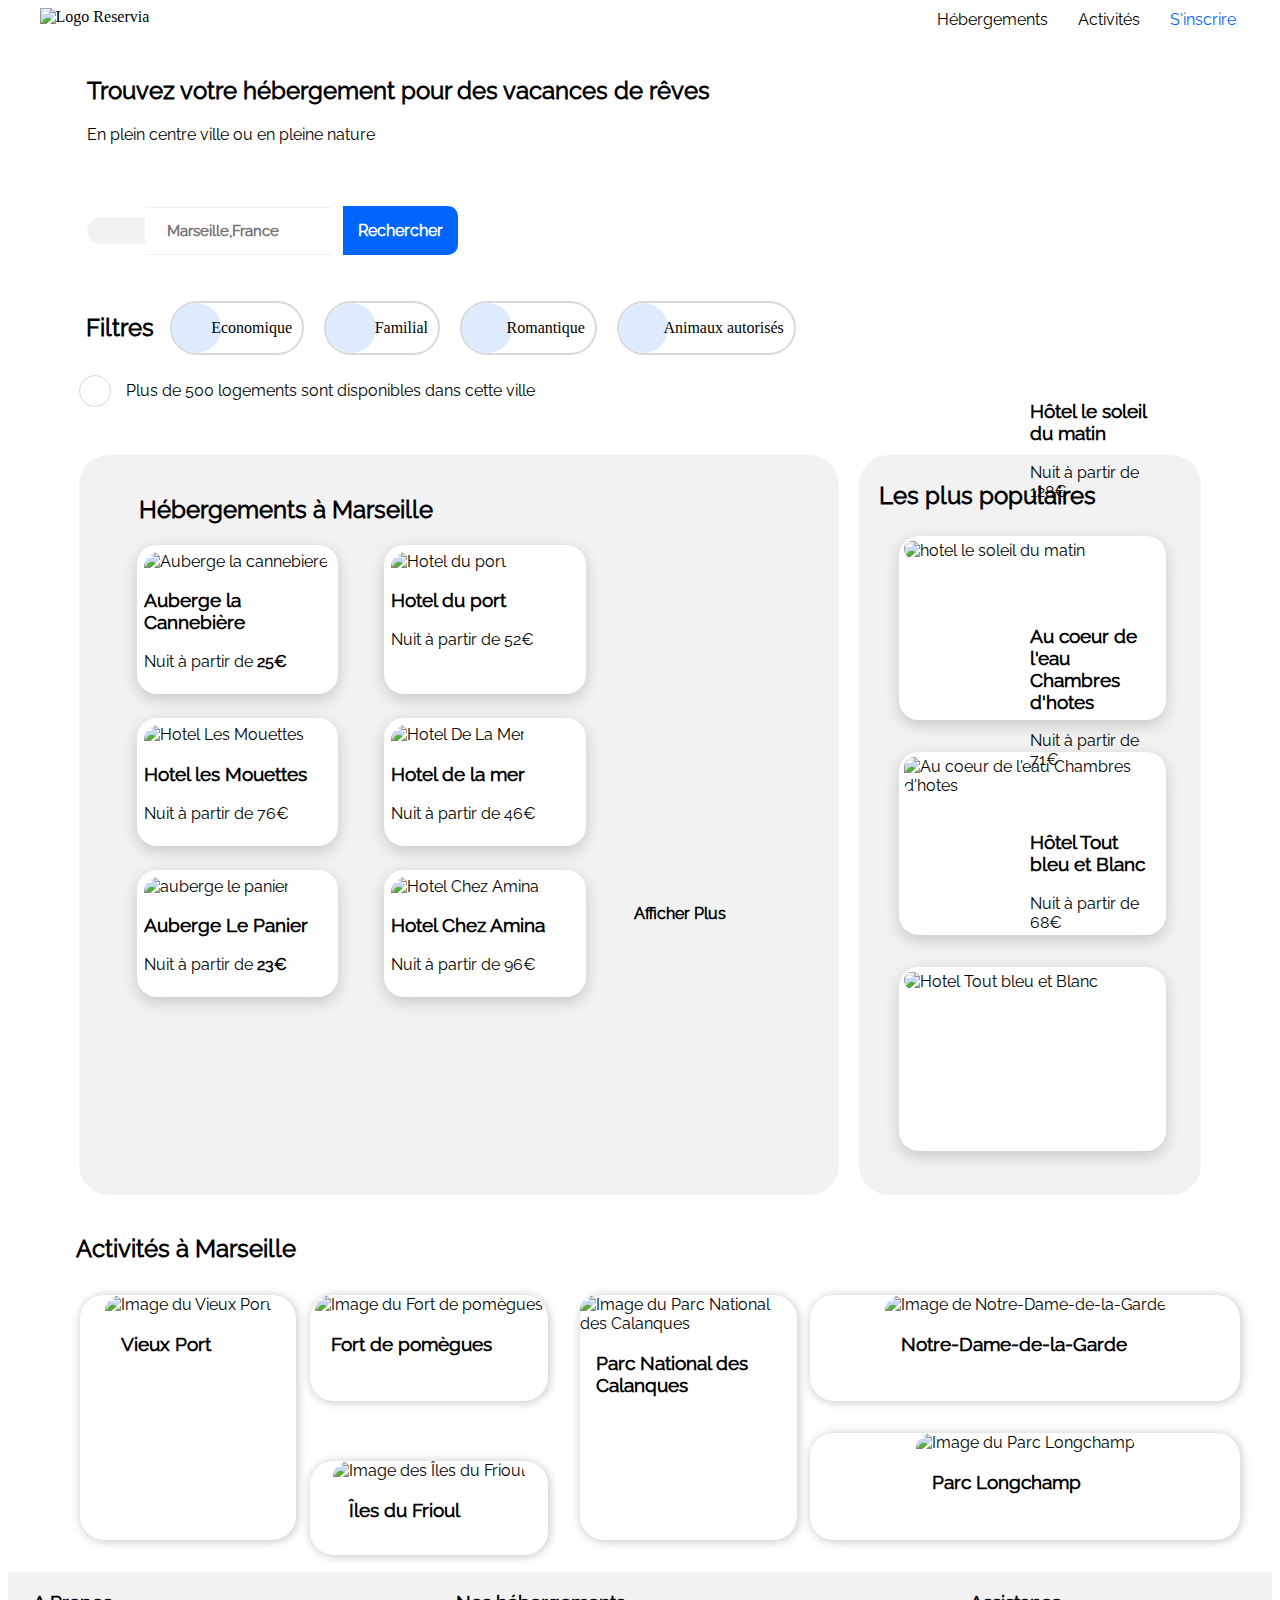
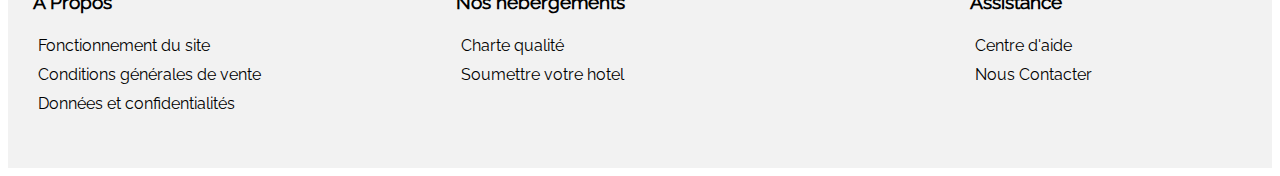
==== index.html @ 99050135 "Fix ancre + finition" ====
<!DOCTYPE html>
<html lang="fr">
    <head>
    <meta charset="UTF-8">
    <meta http-equiv="X-UA-Compatible" content="IE=edge">
    <meta name="viewport" content="width=device-width, initial-scale=1, shrink-to-fit=no">
    <meta name="author" content="">
    <!--Tittle Description Debut-->
    <title>Reservia - Trouvez votre hébergement pour des vacances de rêves En plein centre ville ou en pleine nature</title>
    <meta name="description" content="Reservia, Ou que vous soyez trouvé votre paradis de vacances facilement." />
    <!--Tittle Description Fin-->
    
    <!--CSS-FontAwesome-->
    <script src="https://kit.fontawesome.com/c8cd1a3a36.js" crossorigin="anonymous"></script>
    <link rel="stylesheet" href="Style/style.css">
    <link rel="stylesheet" href="Style/smartphone.css">
    <link rel="stylesheet" href="Style/tablette.css">

    <!--CSS-FontAwesome-->
    <link rel="icon" href="Images/logo/Reservia@3x.png" />
    </head>
    <body>
        <div id="bloc_de_page">
        <!--Header Haut de page-->
            <header>
                <div class="contenairhead">
                    <div id="logo">
                        <img src="Images/logo/Reservia.svg" alt="Logo Reservia"></div>
                    </div>
                    <nav class="headnav">
                        <ul>
                            <li class="heberg">
                                <a href="#Hebergementblock">Hébergements</a>
                            </li>
                            
                            <li class="acti">
                                <a  href="#activite">Activités</a>
                            </li>
                        
                            <li class="inscrire">
                                <a href="#">S'inscrire</a>
                            </li>
                        </ul>    
                    </nav>
        <!--Header Haut de page-->
        
        <!--Header Formulaire de recherche-->
        <div class="soustext">
            <h2>Trouvez votre hébergement pour des vacances de rêves</h2>
            <p>En plein centre ville ou en pleine nature</p>
        </div>
        <div class="logosearch">
            <div class="iconemap">
                <i class="fas fa-map-marker-alt" aria-hidden="true"></i>
            </div>
        <form method="post" action="Recherche.php">
            <p>
                <input class="input" type="text" name="localisation" id="city" placeholder="Marseille,France">
                
            </p>
        </form>
        <div class="bouttonrecherche">
            <a class="recherchebouton" href="#">Rechercher</a>
            <i class="fas fa-search"></i>
        </div>
        </div>
        <!--Header Formulaire de recherche-->
        <!--Header Filtre-->
        <div class="filtres">
            <h2 class="titrefiltres">Filtres</h2>
                <div class="Filtre1">
                    <div class="IconFiltre"></div>
                    <i class="fas fa-money-bill-wave-alt"></i>
                    <div class="texteeconomy">Economique</div>
                </div>

                <div class="Filtre2">
                    <div class="IconFiltre2"></div>
                    <i class="fas fa-child icon"></i>
                    <div class="texteFamilial">Familial</div>
                </div>

                <div class="Filtre3">
                    <div class="IconFiltre3"></div>
                    <i class="fas fa-heart"></i>
                    <div class="texteRomantique">Romantique</div>
                </div>

                <div class="Filtre4">
                    <div class="IconFiltre4"></div>
                    <i class="fas fa-dog"></i>
                    <div class="texteanimaux">Animaux autorisés</div>
                </div>
        </div>
        <div class="logement">
            <div class="logements">
                <i class="fas fa-info" aria-hidden="true"></i>
            </div>
            <p class="textlogement500">Plus de 500 logements sont disponibles dans cette ville</p>
        </div>
        <!--Header Filtre-->
        </header>
        <main class="hebergementetimage">
            <section id="Hebergementblock">
                <h2 class="titresdesection">Hébergements à Marseille</h2>
                <article class = "hebergementmarseille">
                     <!--Auberge la Cannebière-->
                    <div class = "hotel">
                        <a href="#">
                            <img src="images/hebergements/small/marcus.jpg" alt="Auberge la cannebiere" class="imagehotel">
                        <h3>Auberge la Cannebière</h3>
                        <p>Nuit à partir de <strong>25€</strong>
                        </p>
                        <div class="ranking">
                            <i class="fas fa-star blue" aria-hidden="true"></i>
                            <i class="fas fa-star blue" aria-hidden="true"></i>
                            <i class="fas fa-star blue" aria-hidden="true"></i>
                            <i class="fas fa-star blue" aria-hidden="true"></i>
                            <i class="fas fa-star grey" aria-hidden="true"></i>
                        </div>
                        </a>
                    </div>
                    <!--Auberge la Cannebière Fin-->
                    <!--Hotel du Port-->
                    <div class = "hotel">
                        <a href="#">
                            <img src="images/hebergements/small/hotelduport.jpg" alt="Hotel du port" class="imagehotel">
                        <h3>Hotel du port</h3>
                        <p>Nuit à partir de 52€
                        </p>
                        <div class="ranking">
                            <i class="fas fa-star blue" aria-hidden="true"></i>
                            <i class="fas fa-star blue" aria-hidden="true"></i>
                            <i class="fas fa-star blue" aria-hidden="true"></i>
                            <i class="fas fa-star blue" aria-hidden="true"></i>
                            <i class="fas fa-star blue" aria-hidden="true"></i>
                        </div>
                        </a>
                    </div>
                    <!--Hotel du Port Fin-->
                    <!--Hotel Les Mouettes-->
                    <div class = "hotel">
                        <a href="#">
                            <img src="images/hebergements/small/hotellesmouettes.jpg" alt="Hotel Les Mouettes" class="imagehotel">
                        <h3>Hotel les Mouettes</h3>
                        <p>Nuit à partir de 76€
                        </p>
                        <div class="ranking">
                            <i class="fas fa-star blue" aria-hidden="true"></i>
                            <i class="fas fa-star blue" aria-hidden="true"></i>
                            <i class="fas fa-star blue" aria-hidden="true"></i>
                            <i class="fas fa-star blue" aria-hidden="true"></i>
                            <i class="fas fa-star grey" aria-hidden="true"></i>
                        </div>
                        </a>
                    </div>
                    <!--Hotel Les Mouettes Fin-->
                    <!--Hotel de la mer-->
                    <div class = "hotel">
                        <a href="#">
                                <img src="images/hebergements/small/hoteldelamer.jpg" alt="Hotel De La Mer" class="imagehotel">
                            <h3>Hotel de la mer</h3>
                            <p>Nuit à partir de 46€
                            </p>
                            <div class="ranking">
                                <i class="fas fa-star blue" aria-hidden="true"></i>
                                <i class="fas fa-star blue" aria-hidden="true"></i>
                                <i class="fas fa-star blue" aria-hidden="true"></i>
                                <i class="fas fa-star grey" aria-hidden="true"></i>
                                <i class="fas fa-star grey" aria-hidden="true"></i>
                            </div>
                        </a>
                    </div>
                    <!--Hotel de la mer Fin-->
                    <!--Auberge Le Panier-->
                    <div class = "hotel">
                        <a href="#">
                            <img src="images/hebergements/small/aubergelepanier.jpg" alt="auberge le panier" class="imagehotel">
                        <h3>Auberge Le Panier</h3>
                        <p>Nuit à partir de <strong>23€</strong>
                        </p>
                        <div class="ranking">
                            <i class="fas fa-star blue" aria-hidden="true"></i>
                            <i class="fas fa-star blue" aria-hidden="true"></i>
                            <i class="fas fa-star blue" aria-hidden="true"></i>
                            <i class="fas fa-star blue" aria-hidden="true"></i>
                            <i class="fas fa-star grey" aria-hidden="true"></i>
                        </div>
                        </a>
                    </div>
                    <!--Auberge Le Panier Fin-->
                    <!--Hotel Chez Amina-->
                    <div class = "hotel">
                        <a href="#">
                            <img src="images/hebergements/small/hotelchezamina.jpg" alt="Hotel Chez Amina" class="imagehotel">
                        <h3>Hotel Chez Amina</h3>
                        <p>Nuit à partir de 96€
                        </p>
                        <div class="ranking">
                            <i class="fas fa-star blue" aria-hidden="true"></i>
                            <i class="fas fa-star blue" aria-hidden="true"></i>
                            <i class="fas fa-star blue" aria-hidden="true"></i>
                            <i class="fas fa-star blue" aria-hidden="true"></i>
                            <i class="fas fa-star blue" aria-hidden="true"></i>
                        </div>
                        </a>
                    </div>
                    <!--Hotel Chez Amina Fin-->
                    <!--Afficher Plus-->
                    <a href="#" class="afficherplus">Afficher Plus</a>
                    <!--Afficher Plus Fin-->
                </article>
            </section>
            <!--Section les plus populaire-->
            <section id="Populaire">
                <h2 class="titresdesections">Les plus populaires
                <i class="fas fa-chart-line" aria-hidden="true"></i>
            </h2>
            <!--Hotel le soleil du matin-->
            <article class="hebergementetimages">
            <div class="hotelpopup">
                <a href="#">
                    <img src="images/hebergements/small/emile.jpg" alt="hotel le soleil du matin" class="popupimage">
                    <h3 class="overflow-visible">Hôtel le soleil du matin</h3>
                    <p class="overflow-visible">Nuit à partir de 128€</p>
                    <div class="etoilespop">
                        <i class="fas fa-star blue" aria-hidden="true"></i>
                        <i class="fas fa-star blue" aria-hidden="true"></i>
                        <i class="fas fa-star blue" aria-hidden="true"></i>
                        <i class="fas fa-star blue" aria-hidden="true"></i>
                        <i class="fas fa-star blue" aria-hidden="true"></i>
                    </div>     
                </a>
            </div>
            <!--Hotel le soleil du matin Fin-->
            <!--Au coeur de l'eau Chambres d'hotes-->
            <div class="hotelpopup2">
                <a href="#">
                    <img src="images/hebergements/small/Aucoeurdeleau.jpg" alt="Au coeur de l'eau Chambres d'hotes" class="popupimage">
                    <h3>Au coeur de l'eau Chambres d'hotes</h3>
                    <p>Nuit à partir de 71€</p>
                    <div class="etoilespop2">
                        <i class="fas fa-star blue" aria-hidden="true"></i>
                        <i class="fas fa-star blue" aria-hidden="true"></i>
                        <i class="fas fa-star blue" aria-hidden="true"></i>
                        <i class="fas fa-star blue" aria-hidden="true"></i>
                        <i class="fas fa-star grey" aria-hidden="true"></i>
                    </div>     
                </a>
            </div>
            <!--Au coeur de l'eau Chambres d'hotes Fin-->
            <!--Hotel Tout bleu et Blanc-->
            <div class="hotelpopup">
                <a href="#">
                    <img src="images/hebergements/small/hoteltoutbleuetblanc.jpg" alt="Hotel Tout bleu et Blanc" class="popupimage">
                    <h3>Hôtel Tout bleu et Blanc</h3>
                    <p>Nuit à partir de 68€</p>
                    <div class="etoilespop">
                        <i class="fas fa-star blue" aria-hidden="true"></i>
                        <i class="fas fa-star blue" aria-hidden="true"></i>
                        <i class="fas fa-star blue" aria-hidden="true"></i>
                        <i class="fas fa-star blue" aria-hidden="true"></i>
                        <i class="fas fa-star grey" aria-hidden="true"></i>
                    </div>     
                </a>
            </div>
            <!--Hotel Tout bleu et Blanc Fin-->
            </article>
            </section>
            <!--Section les plus populaire Fin-->
        </main>
        <section class="Sectionactivite" id="activite">
            <div class="ActiviteBlock">
                <h2 class="ActiviteTitre">Activités à Marseille</h2>
            </div>
            <div class="Activite_blockactivs">
                <div class="Activite_blockactiv activiteblock1">
                    <a class="activite#"  href="#">
                        <img class="activiteimage activiteimagegrande" src="Images/activites/medium/reno.jpg" alt="Image du Vieux Port">
                        <h3 class="activitetitreblockactiv">Vieux Port</h3>
                    </a>
                </div>
                <div class="Activite_blockactiv activiteblock2">
                    <a class="activite#"  href="#">
                        <img class="activiteimage activiteimagepetite" src="Images/activites/medium/Fortpomegue.jpg" alt="Image du Fort de pomègues">
                        <h3 class="activitetitreblockactiv">Fort de pomègues</h3>
                    </a>
                </div>
                <div class="Activite_blockactiv activiteblock3">
                    <a class="activite#"  href="#">
                        <img class="activiteimage activiteimagepetite2" src="Images/activites/medium/ilesfrioul.jpg" alt="Image des Îles du Frioul">
                        <h3 class="activitetitreblockactiv">Îles du Frioul</h3>
                    </a>
                </div>
                <div class="Activite_blockactiv activiteblock4">
                    <a class="activite#"  href="#">
                        <img class="activiteimage activiteimagegrande" src="Images/activites/medium/parcnationalcalanques.jpg" alt="Image du Parc National des Calanques">
                        <h3 class="activitetitreblockactiv">Parc National des Calanques</h3>
                    </a>
                </div>
                <div class="Activite_blockactiv activiteblock5">
                    <a class="activite#"  href="#">
                        <img class="activiteimage activiteimagepetite45" src="Images/activites/medium/notredamedelagarde.jpg" alt="Image de Notre-Dame-de-la-Garde">
                        <h3 class="activitetitreblockactiv">Notre-Dame-de-la-Garde</h3>
                    </a>
                </div>
                <div class="Activite_blockactiv activiteblock6">
                    <a class="activite#"  href="#">
                        <img class="activiteimage activiteimagepetite45" src="Images/activites/medium/parclongchamp.jpg" alt="Image du Parc Longchamp">
                        <h3 class="activitetitreblockactiv">Parc Longchamp</h3>
                    </a>
                </div>
            </div>

        </section>
        
        <!--Section Activite Fin-->

    
    </div>
        <!--Footer Bas de page -->
        <footer>
            <div class="Footer">
                <div class="interieurFooter">
                    <h3 class="TitreFooter">A Propos</h3>
                    <a href="#" class="LinesFooter">Fonctionnement du site</a>
                    <a href="#" class="LinesFooter">Conditions générales de vente</a>
                    <a href="#" class="LinesFooter">Données et confidentialités</a>
                </div>
                <div class="interieurFooter2">
                    <h3 class="TitreFooter">Nos hébergements</h3>
                    <a href="#" class="LinesFooter">Charte qualité</a>
                    <a href="#" class="LinesFooter">Soumettre votre hotel</a>
                </div>
                <div class="interieurFooter3">
                    <h3 class="TitreFooter">Assistance</h3>
                    <a href="#" class="LinesFooter">Centre d'aide</a>
                    <a href="#" class="LinesFooter">Nous Contacter</a>
                </div>
            </div>
        </footer>
    </body>

</html>
---- Style/style.css ----
@font-face { 
  font-family: 'Raleway';
  src: url("Font/Raleway-Regular.ttf");
}
h1,
h2,
h3,
h4,
h5,
h6,
 a{
    font-family: "Raleway", serif;
    text-decoration:none;
    color:#000000
  }
p {
    font-family: "Raleway", serif ;
  }

/*
╔═╗╔═╗╦═╗╔╦╗╦╔═╗  ╦ ╦╔═╗╔═╗╔╦╗╔═╗╦═╗
╠═╝╠═╣╠╦╝ ║ ║║╣   ╠═╣║╣ ╠═╣ ║║║╣ ╠╦╝
╩  ╩ ╩╩╚═ ╩ ╩╚═╝  ╩ ╩╚═╝╩ ╩═╩╝╚═╝╩╚═                                     
*/
/*Réglage du header*/
#bloc_de_page {
  margin: auto;
  width: 95%;
}
header ul li a:hover{
  border-top: 3px solid #0065fc;
  padding-top: 38px; /*hauteur barre bleu quand souris passer sur barre nav*/
  color: #0065fc;
}
a:hover{
  text-decoration:none;
}
a:visited{
  text-decoration: none;
}
.inscrire a:hover{

  border-top: 3px solid #0065fc;
  padding-top: 38px; /*hauteur barre bleu quand souris passer sur s'inscrire*/
  }
.inscrire a {
    color: #0065fc;
  }
header ul li
{
  margin-left: 30px;
}
.headnav
{
  display: flex;
  flex-wrap: wrap;
  margin-right: 0.3rem;
  margin-top: -1rem;
  color:lightcoral;
}
header ul {
  display: flex;
  list-style: none;
  padding: 0;
  margin: 0;
  margin-left: auto;
  color: #000000;
  
}
.contenairhead
{
  display: flex;
  flex-direction:row;
  justify-content: space-between;
  align-items: flex-start;
}
/*
╦ ╦╔═╗╔═╗╔╦╗╔═╗╦═╗  ╔═╗╔═╗╦═╗╔╦╗╦ ╦╦  ╔═╗╦╦═╗╔═╗  ╔╦╗╔═╗  ╦═╗╔═╗╔═╗╦ ╦╔═╗╦═╗╔═╗╦ ╦╔═╗
╠═╣║╣ ╠═╣ ║║║╣ ╠╦╝  ╠╣ ║ ║╠╦╝║║║║ ║║  ╠═╣║╠╦╝║╣    ║║║╣   ╠╦╝║╣ ║  ╠═╣║╣ ╠╦╝║  ╠═╣║╣ 
╩ ╩╚═╝╩ ╩═╩╝╚═╝╩╚═  ╚  ╚═╝╩╚═╩ ╩╚═╝╩═╝╩ ╩╩╩╚═╚═╝  ═╩╝╚═╝  ╩╚═╚═╝╚═╝╩ ╩╚═╝╩╚═╚═╝╩ ╩╚═╝
*/
.soustext
{
  margin: 47px;
  width: 95%;
  
}

.iconemap
{
  border-radius: 0.8rem 0 0 0.8rem;
  flex-direction: row;
  text-align:center;
  padding: 13px 13px;
  width: 32px;
  font-size: 19px;
  background-color: #f2f2f2;
}
.input {
  padding: 10px;
  font-weight: bold;
  font-family: "Raleway", "Sans serif";
  border-right: none;
  border-left: none;
  border-top: #f2f2f2 1px solid;
  border-bottom: #f2f2f2 1px solid;
  padding: 0 1.5em;
  width: 62%;
  height: 46px;
  font-size: 15px;
}

.logosearch
{
  display: flex;
  margin-left: 47px;
  align-items: center;
}
.fa-search
{
  display:none;
}
.f{
  border-radius: 60px;
  display: flex;
  align-items: center;
  justify-content: space-around;
  height: 50px;
  border: 2px solid #d9d9d9;
}
.bouttonrecherche {
  background-color: #0065fc;
  border: none;
  padding: 15px 15px;
  border-radius: 0px 10px 10px 0px;
  font-weight: bold;
  font-family: "Raleway", "Sans serif";
  font-size: 1em;
  cursor: pointer;
  margin: 0 -32px;
}
.recherchebouton {
  color: white;
  position: relative;
}
/*
╦ ╦╔═╗╔═╗╔╦╗╔═╗╦═╗  ╔═╗╦╦ ╔╦╗╦═╗╔═╗╔═╗
╠═╣║╣ ╠═╣ ║║║╣ ╠╦╝  ╠╣ ║║  ║ ╠╦╝║╣ ╚═╗
╩ ╩╚═╝╩ ╩═╩╝╚═╝╩╚═  ╚  ╩╩═╝╩ ╩╚═╚═╝╚═╝
*/

.filtres
{

  margin: 30px;
  display: flex;
  flex-direction: row;
  align-items: center;
  justify-content: flex-start;
  margin-bottom: 20px;
  width: 97%;
  flex-wrap: wrap;
}
.titrefiltres
{
  margin: 0 1rem 0 1rem;
  font-weight: bold;
}
/*
╔═╗╦╦ ╔╦╗╦═╗╔═╗╔═╗
╠╣ ║║  ║ ╠╦╝║╣ ╚═╗
╚  ╩╩═╝╩ ╩╚═╚═╝╚═╝
*/
.Filtre1
{
  border-radius: 60px;
  display: flex;
  align-items: center;
  margin-right: 20px;
  height: 50px;
  border: 2px solid #d9d9d9;
}
.Filtre1:hover{
  transform: scale(1.1);
}
.IconFiltre
{
  background-color: #DEEBFF;
  color: blue;
  border-radius: 60%;
  height: 3.15rem;
  width: 3.10rem;
  margin: auto;
  display: flex;
}
.fa-money-bill-wave-alt
{
  display:flex;
  margin-left: -35px;
  color:#0065FC;
}
.texteeconomy
{
  padding:10px;
  margin-left: 15px;
}
/*
╔═╗╦╦ ╔╦╗╦═╗╔═╗╔═╗
╠╣ ║║  ║ ╠╦╝║╣ ╚═╗
╚  ╩╩═╝╩ ╩╚═╚═╝╚═╝
*/
.Filtre2
{
  border-radius: 60px;
  display: flex;
  align-items: center;
  margin-right: 20px;
  height: 50px;
  border: 2px solid #d9d9d9;
  
}
.Filtre2:hover{
  transform: scale(1.1);
}
.IconFiltre2
{
  background-color: #DEEBFF;
  color: blue;
  border-radius: 60%;
  height: 3.15rem;
  width: 3.10rem;
  margin: auto;
  display: flex;
}
.fa-child
{
  display:flex;
  margin-left: -31px;
  color:#0065FC;
}
.texteFamilial
{
  padding:10px;
  margin-left: 20px;
}
/*
╔═╗╦╦ ╔╦╗╦═╗╔═╗╔═╗
╠╣ ║║  ║ ╠╦╝║╣ ╚═╗
╚  ╩╩═╝╩ ╩╚═╚═╝╚═╝
*/
.Filtre3
{
  border-radius: 60px;
  display: flex;
  align-items: center;
  margin-right: 20px;
  height: 50px;
  border: 2px solid #d9d9d9;
}

.Filtre3:hover{
  transform: scale(1.1);
}
.IconFiltre3
{
  background-color: #DEEBFF;
  color: blue;
  border-radius: 60%;
  height: 3.15rem;
  width: 3.10rem;
  margin: auto;
  display: flex;
}
.fa-heart
{
  display:flex;
  margin-left: -35px;
  color:#0065FC;
}
.texteRomantique
{
  padding:10px;
  margin-left: 20px;
}
/*
╔═╗╦╦ ╔╦╗╦═╗╔═╗╔═╗
╠╣ ║║  ║ ╠╦╝║╣ ╚═╗
╚  ╩╩═╝╩ ╩╚═╚═╝╚═╝
*/
.Filtre4
{
  border-radius: 29px;
  display: flex;
  align-items: center;
  margin-right: 19px;
  height: 50px;
  border: 2px solid #d9d9d9;
}
.Filtre4:hover{
  transform: scale(1.1);
}
.IconFiltre4
{
  background-color: #DEEBFF;
  color: blue;
  border-radius: 60%;
  height: 3.15rem;
  width: 3.10rem;
  margin: auto;
  display: flex;
}
.fa-dog
{
  display:flex;
  margin-left: -35px;
  color:#0065FC;
}
.texteanimaux
{
  padding:10px;
  margin-left: 20px;
}
.logement
{
  display:flex;
  margin-left:39px;
}
.logements
{
  align-items: center;
  justify-content: center;
  display: flex;
  border: solid 1px #d9d9d9;
  height: 30px;
  width: 30px;
  border-radius:100px;
}
.fa-info
{
  color:#0065FC;
}
.textlogement500
{
  margin-left: 15px;
  margin-top: 6px;
}
/*
╦ ╦╔═╗╔╗ ╔═╗╦═╗╔═╗╔═╗╔╦╗╔═╗╔╗╔╔╦╗  ╔═╗  ╔╦╗╔═╗╦═╗╔═╗╔═╗╦╦  ╦  ╔═╗
╠═╣║╣ ╠╩╗║╣ ╠╦╝║ ╦║╣ ║║║║╣ ║║║ ║   ╠═╣  ║║║╠═╣╠╦╝╚═╗║╣ ║║  ║  ║╣ 
╩ ╩╚═╝╚═╝╚═╝╩╚═╚═╝╚═╝╩ ╩╚═╝╝╚╝ ╩   ╩ ╩  ╩ ╩╩ ╩╩╚═╚═╝╚═╝╩╩═╝╩═╝╚═╝
*/
.hebergementetimage
{
  display: flex;
  margin: 39px;
}
#Hebergementblock
{
  background-color: #f2f2f2;
  border-radius: 30px;
  width: 67%;
  padding: 20px;
  margin: 0 20px 0 0;
}
.titresdesection
{
  padding-left:40px;
}
.hebergementmarseille {
  display: flex;
  flex-wrap: wrap;
  padding-left: 15px;
}

.hotel {
  width: calc(30% - 10px);
  background: white;
  border-radius: 20px;
  padding: 7px;
  box-sizing: border-box;
  margin: 1px 23px 23px 15px;
      margin-left: 15px;
  box-shadow: 0 5px 16px #0000002e;
  margin-left: 23px;
}
.hotel:hover
{
  transform: scale(1.1);
}
.hotel img {
  background-color: white;
  border-radius: 15px 15px 0px 0px;
  width: 100%;
  height: 110px;
  object-fit: cover;
}
.hotel p 
{
  color: black;
}

.hotel h3
{
  color: black;
}
.blue
{
  color:#0065fc;
}
.grey
{
  color: #D9D9D9;
}
.main
{
display:flex;
}
.afficherplus {
  color: black;
  padding-left: 25px;
  padding-top: 35px;
  font-weight: bold;
}
/*
╔═╗╔═╗╔═╗╔╦╗╦╔═╗╔╗╔  ╦  ╔═╗╔═╗  ╔═╗╦  ╦ ╦╔═╗  ╔═╗╔═╗╔═╗╦ ╦╦  ╔═╗╦╦═╗╔═╗
╚═╗║╣ ║   ║ ║║ ║║║║  ║  ║╣ ╚═╗  ╠═╝║  ║ ║╚═╗  ╠═╝║ ║╠═╝║ ║║  ╠═╣║╠╦╝║╣ 
╚═╝╚═╝╚═╝ ╩ ╩╚═╝╝╚╝  ╩═╝╚═╝╚═╝  ╩  ╩═╝╚═╝╚═╝  ╩  ╚═╝╩  ╚═╝╩═╝╩ ╩╩╩╚═╚═╝
*/
#Populaire
{
  background-color: #f2f2f2;
  border-radius: 30px;
  width: 30%;
  height: 720px;
  padding: 10px;
}
.hebergementetimages
{
  display: flex;
  flex-wrap: wrap;
  margin: 20px;
  height: 85%;
}
.hebergementmarseilles {
  display:flex;
  
}
.titresdesections
{
  margin-left:3%;
  margin-top:5%;
  position:relative;
}
.fa-chart-line
{
  margin-left:45%;
}
.hotelpopup {
  background: white;
  border-radius: 20px;
  display: block;
  padding: 5px;
  box-sizing: border-box;
  margin: 6px 5px 26px 10px;
  position: relative;
  box-shadow: 0 5px 16px #0000002e;
  width: 100%;
  height: 30%;
}
.hotelpopup:hover
{
  transform: scale(1.1);
}
.hotelpopup img {
  background-color: white;
  border-radius: 10px 15px 0px 15px;
  width: 45%;
  height: 100%;
  object-fit: cover;
}
.hotelpopup p 
{
  color: black;
  margin-left: 49%;
  overflow: auto;
  display: block;
  position:relative;
}

.hotelpopup h3
{
  color: black;
  margin-left: 49%;
  margin-top: -160px;
  overflow: auto;
  display: block;
  position:relative;
}
.etoilespop
{
  margin-left: 50%;
  margin-top: 70px;
  overflow: auto;
  display: block;
  position:relative;
}
.hotelpopup2 {
  background: white;
  border-radius: 20px;
  display: block;
  padding: 5px;
  box-sizing: border-box;
  margin: 6px 5px 26px 10px;
  position: relative;
  box-shadow: 0 5px 16px #0000002e;
  width: 100%;
  height: 30%;
}
.hotelpopup2:hover
{
  transform: scale(1.1);
}
.hotelpopup2 img {
  background-color: white;
  border-radius: 10px 15px 0px 15px;
  width: 45%;
  height: 100%;
  object-fit: cover;
}
.hotelpopup2 p 
{
  color: black;
  margin-left: 49%;
  overflow: auto;
  display: block;
  position:relative;
}
.hotelpopup2 h3
{
  color: black;
  margin-left: 49%;
  margin-top: -170px;
  overflow: auto;
  display: block;
  position:relative;
}
.etoilespop2
{
  margin-left: 50%;
  margin-top: 60px;
  overflow: auto;
  display: block;
  position:relative;
}
.blue
{
  color:#0065fc;
}
.grey
{
  color: #D9D9D9;
}
/*
╔═╗╔═╗╔═╗╔╦╗╦╔═╗╔╗╔  ╔═╗╔═╗╔╦╗╦╦  ╦╦╔╦╗╔═╗
╚═╗║╣ ║   ║ ║║ ║║║║  ╠═╣║   ║ ║╚╗╔╝║ ║ ║╣ 
╚═╝╚═╝╚═╝ ╩ ╩╚═╝╝╚╝  ╩ ╩╚═╝ ╩ ╩ ╚╝ ╩ ╩ ╚═╝
*/

.Sectionactivite {
  margin-bottom: 2rem;
}

.ActiviteTitre {
  margin-bottom: 2rem;
  margin-left: 1.5em;
}

.Activite_blockactivs {
  display: grid;
  grid-template-columns: repeat(4, 1fr);
  grid-template-rows: repeat(2, 1fr);
  grid-column-gap: 2.5vw;
  grid-row-gap: 2rem;
}

.Activite_blockactiv {
  display: flex;
  justify-content: center;
  border-radius: 1.5rem;
  box-shadow: 1px 1px 10px 1px rgba(0, 0, 0, 0.2);
  transition-duration: 0.1s;
}

.Activite_blockactiv:hover {
  transform: scale(1.01);
}
Activite_blockactiv h3{
  text-decoration: none;
  color:#000000
}

.activiteblock1{
  grid-area: 1 / 1 / 3 / 2;
  height: 100%;
  width: 91%;
  margin-left: 40px;
}

.activiteblock2 {
  grid-area: 1 / 2 / 2 / 3;
  height: 100%;
  width: 100%;
  
}

.activiteblock3 {
  grid-area: 2 / 2 / 3 / 3;
  height: 88%;
  width: 100%;
  margin-top:28px;
}

.activiteblock4 {
  grid-area: 1 / 3 / 3 / 4;
  height: 100%;
  width: 91%;
}

.activiteblock5 {
  grid-area: 1 / 4 / 2 / 5;
  width:430px;
  margin-left:-40px;
}

.activiteblock6 {
  grid-area: 2 / 4 / 3 / 5;
  width:430px;
  margin-left:-40px;
}

.activiteimagepetite {
  width: 450px;
  height: 12rem;
  object-fit: cover;
  border-top-left-radius: 1rem;
  border-top-right-radius: 1rem;
}
.activiteimagepetite45 {
  width: 430px;
  height: 12rem;
  object-fit: cover;
  border-top-left-radius: 1rem;
  border-top-right-radius: 1rem;
}
.activiteimagepetite2 {
  width: 450px;
  height: 10rem;
  object-fit: cover;
  border-top-left-radius: 1rem;
  border-top-right-radius: 1rem;
}

.activiteimagegrande {
  height: 30rem;
  width: 100%;  
  border-top-left-radius: 1rem;
  border-top-right-radius: 1rem;
}

.activitetitreblockactiv {
  padding-left: 1rem;
}

/*
╔═╗╔═╗╔═╗╔╦╗╔═╗╦═╗
╠╣ ║ ║║ ║ ║ ║╣ ╠╦╝
╚  ╚═╝╚═╝ ╩ ╚═╝╩╚═
*/
.Footer
{
  background-color: #f2f2f2;

  display:flex;
  flex-direction: row;
  padding-bottom: 50px;
}
.interieurFooter
{
  display: flex;
  flex-direction: column;
  margin-left: 2%;
}
.interieurFooter a
{
  padding:5px;
  color: #000000;
}
.interieurFooter2
{
  display: flex;
  flex-direction: column;
  margin-left: 15%;
}
.interieurFooter2 a
{
  padding:5px;
  color: #000000;
}
.interieurFooter3
{
  display: flex;
  flex-direction: column;
  margin-left: 27%;
}
.interieurFooter3 a
{
  padding:5px;
  color: #000000;
}
---- Style/smartphone.css ----
@media (min-width: 360px) and (max-width: 767px) /* SMARTPHONES */ {
    /* PARAMETRES GENERAUX */
  
  h2 {
    /*font-family: 'Raleway-Semibold';*/
    font-size: 20px;
    max-width: 90%;
    font-weight: bold;
  }
  
  h3 {
    font-size: 16px;
  }
  
/*
╔═╗╔═╗╦═╗╔╦╗╦╔═╗  ╦ ╦╔═╗╔═╗╔╦╗╔═╗╦═╗
╠═╝╠═╣╠╦╝ ║ ║║╣   ╠═╣║╣ ╠═╣ ║║║╣ ╠╦╝
╩  ╩ ╩╩╚═ ╩ ╩╚═╝  ╩ ╩╚═╝╩ ╩═╩╝╚═╝╩╚═                                     
*/

  header {
    width: 100%;
    padding-left: 5px;
    
    
  }
  
  .contenairhead {
    display: flex;
    padding-top: 10px;
    
    
  }
  
  .headernav {
    margin-right: 5px;
    display: flex;
    justify-content: center;
  }
  
  /* HEADER MENU */
  .inscrire {
    position: absolute;
    top: 35px;
    right: -10px;
  }
  .heberg {
    position: absolute;
    top: 80px;
    border-bottom: 3px solid #f2f2f2;
    margin-left:-360px;
    padding-bottom: 5px;
    
    
  }
  .acti{
    position: absolute;
    top: 80px;
    padding-bottom: 5px;
    margin-left:-160px;
    font-size:16px;
    min-width: 180px;
    border-bottom: 3px solid #f2f2f2;
  }
  nav a {
    font-weight: 500;
    flex-wrap: wrap;
    padding: 10vw 10vw 1vw 15vw;
  }
  nav ul li:hover{
  color: #0065fc;
  overflow:hidden;
  }
.acti:hover{
  border-bottom: 3px solid #0065fc;
}
.heberg:hover{
  border-bottom: 3px solid #0065fc;
}
  nav li {
   position: absolute;
  }
  nav{
    display: flex;
    flex-direction: row;
    justify-content: flex-end;
    padding-top: 33px;
    
  }
  
.soustext
{
  
  margin-left:20px;
  margin-bottom:20px
}
/*
╦ ╦╔═╗╔═╗╔╦╗╔═╗╦═╗  ╔═╗╔═╗╦═╗╔╦╗╦ ╦╦  ╔═╗╦╦═╗╔═╗  ╔╦╗╔═╗  ╦═╗╔═╗╔═╗╦ ╦╔═╗╦═╗╔═╗╦ ╦╔═╗
╠═╣║╣ ╠═╣ ║║║╣ ╠╦╝  ╠╣ ║ ║╠╦╝║║║║ ║║  ╠═╣║╠╦╝║╣    ║║║╣   ╠╦╝║╣ ║  ╠═╣║╣ ╠╦╝║  ╠═╣║╣ 
╩ ╩╚═╝╩ ╩═╩╝╚═╝╩╚═  ╚  ╚═╝╩╚═╩ ╩╚═╝╩═╝╩ ╩╩╩╚═╚═╝  ═╩╝╚═╝  ╩╚═╚═╝╚═╝╩ ╩╚═╝╩╚═╚═╝╩ ╩╚═╝
*/
.iconemap
{
  margin-left:-20px
}
.bouttonrecherche {
  border-radius: 15px 15px 15px 15px;
  margin-left:-60px

} 

  
  /* PARAMETRES DU DISPLAY BOUTON LOUPE */
  
.bouttonrecherche i {
    display: inline;
    color: white;
    padding: 17px 7px;
    border-radius: 25px;
    position: relative;
    align-content: center;
}
.bouttonrecherche
{
    display: inline;
    color: white;
    position: relative;
    right:2px;
}
  
.recherchebouton {
    display:none;
}
/*
╦ ╦╔═╗╔═╗╔╦╗╔═╗╦═╗  ╔═╗╦╦ ╔╦╗╦═╗╔═╗╔═╗
╠═╣║╣ ╠═╣ ║║║╣ ╠╦╝  ╠╣ ║║  ║ ╠╦╝║╣ ╚═╗
╩ ╩╚═╝╩ ╩═╩╝╚═╝╩╚═  ╚  ╩╩═╝╩ ╩╚═╚═╝╚═╝
*/
.filtres
{
  margin: 10px;
  display: flex;
  flex-direction: column;
  
}
.titrefiltres
  {
  
  margin-right: 280px;
  }
  .Filtre1
{
  margin:10px;
  border-radius: 60px;
  margin-top:10px;
  display: flex;
  align-items: center;
  margin-right: 150px;
  height: 50px;
  border: 2px solid #d9d9d9;
}
.Filtre1:hover{
  transform: scale(1.1);
}
.IconFiltre
{
  background-color: #DEEBFF;
  color: blue;
  border-radius: 60%;
  height: 3.15rem;
  width: 3.10rem;
  margin: auto;
  display: flex;
}
.fa-money-bill-wave-alt
{
  display:flex;
  margin-left: -35px;
  color:#0065FC;
}
.texteeconomy
{
  padding:10px;
  margin-left: 15px;
}
  /*
╔═╗╦╦ ╔╦╗╦═╗╔═╗╔═╗
╠╣ ║║  ║ ╠╦╝║╣ ╚═╗
╚  ╩╩═╝╩ ╩╚═╚═╝╚═╝
*/
.Filtre2
{
  border-radius: 60px;
  display: flex;
  align-items: center;
  margin-right: -160px;
  margin-top: -64px;
  height: 50px;
  border: 2px solid #d9d9d9;
  
}
.Filtre2:hover{
  transform: scale(1.1);
}
.IconFiltre2
{
  background-color: #DEEBFF;
  color: blue;
  border-radius: 60%;
  height: 3.15rem;
  width: 3.10rem;
  margin: auto;
  display: flex;
}
.fa-child
{
  display:flex;
  margin-left: -31px;
  color:#0065FC;
}
.texteFamilial
{
  padding:10px;
  margin-left: 20px;
}
/*
╔═╗╦╦ ╔╦╗╦═╗╔═╗╔═╗
╠╣ ║║  ║ ╠╦╝║╣ ╚═╗
╚  ╩╩═╝╩ ╩╚═╚═╝╚═╝
*/
.Filtre3
{
  border-radius: 60px;
  display: flex;
  align-items: center;
  margin-right: 140px;
  margin-top: 13px;
  height: 50px;
  border: 2px solid #d9d9d9;
}

.Filtre3:hover{
  transform: scale(1.1);
}
.IconFiltre3
{
  background-color: #DEEBFF;
  color: blue;
  border-radius: 60%;
  height: 3.15rem;
  width: 3.10rem;
  margin: auto;
  display: flex;
}
.fa-heart
{
  display:flex;
  margin-left: -35px;
  color:#0065FC;
}
.texteRomantique
{
  padding:10px;
  margin-left: 20px;
}
  /*
╔═╗╦╦ ╔╦╗╦═╗╔═╗╔═╗
╠╣ ║║  ║ ╠╦╝║╣ ╚═╗
╚  ╩╩═╝╩ ╩╚═╚═╝╚═╝
*/
.Filtre4
{
  border-radius: 29px;
  display: flex;
  align-items: center;
  margin-right: 100px;
  height: 50px;
  margin-top: 13px;
  border: 2px solid #d9d9d9;
}
.Filtre4:hover{
  transform: scale(1.1);
}
.IconFiltre4
{
  background-color: #DEEBFF;
  color: blue;
  border-radius: 60%;
  height: 3.15rem;
  width: 3.10rem;
  margin: auto;
  display: flex;
}
.fa-dog
{
  display:flex;
  margin-left: -35px;
  color:#0065FC;
}
.texteanimaux
{
  padding:10px;
  margin-left: 20px;
}
.logement
{
  display:flex;
  margin-left:39px;
}
.logements
{
  align-items: center;
  justify-content: center;
  display: flex;
  border: solid 1px #d9d9d9;
  height: 30px;
  width: 30px;
  border-radius:100px;
}
.fa-info
{
  color:#0065FC;
}
.textlogement500
{
  margin-left: 15px;
  margin-top: 6px;
}
/*
╔═╗╔═╗╔═╗╔╦╗╦╔═╗╔╗╔  ╦  ╔═╗╔═╗  ╔═╗╦  ╦ ╦╔═╗  ╔═╗╔═╗╔═╗╦ ╦╦  ╔═╗╦╦═╗╔═╗
╚═╗║╣ ║   ║ ║║ ║║║║  ║  ║╣ ╚═╗  ╠═╝║  ║ ║╚═╗  ╠═╝║ ║╠═╝║ ║║  ╠═╣║╠╦╝║╣ 
╚═╝╚═╝╚═╝ ╩ ╩╚═╝╝╚╝  ╩═╝╚═╝╚═╝  ╩  ╩═╝╚═╝╚═╝  ╩  ╚═╝╩  ╚═╝╩═╝╩ ╩╩╩╚═╚═╝
*/
.hebergementetimage
  {
    display: flex;
    width: 110%;
    padding:25px;
    flex-direction: column-reverse;
    
  }
#Populaire
{
  background-color: #f2f2f2;
  border-radius: 0px;
  width: 100%;
  margin-left: -55px;
  height: 600px;
  padding: 10px;
}
.hebergementetimages
{
  display: flex;
  flex-wrap: wrap;
  margin: 20px;
  height: 77%;
}
.titresdesections
{
  margin-left:3%;
  margin-top:3%;
  position: relative;
  padding-top: 15px;
  margin-left: 25px;
}
.fa-chart-line
{
  margin-left: 35%;
}
.hotelpopup {
  background: white;
  border-radius: 20px;
  display: block;
  padding: 5px;
  box-sizing: border-box;
  margin: 6px 5px 26px 10px;
  position: relative;
  box-shadow: 0 5px 16px #0000002e;
  width: 100%;
  height: 30%;
  
}
.hotelpopup:hover
{
  transform: scale(1.01);
}
.hotelpopup img {
  background-color: white;
  border-radius: 10px 0px 0px 15px;
  width: 40%;
  height: 100%;
  object-fit: cover;
}
.hotelpopup p 
{
  color: black;
  margin-left: 46%;
  overflow: auto;
  display: block;
  margin-top: -5px;
  position:relative;
  font-size:13.5px;
}

.hotelpopup h3
{
  color: black;
  margin-left: 46%;
  margin-top: -120px;
  font-size:16px;
  overflow: auto;
  display: block;
  position:relative;
}
.etoilespop
{
  margin-left: 46%;
  margin-top: 28px;
  overflow: auto;
  display: block;
  position:relative;
  
}
.hotelpopup2 {
  background: white;
  border-radius: 20px;
  display: block;
  padding: 5px;
  box-sizing: border-box;
  margin: 6px 5px 25px 10px;
  position: relative;
  box-shadow: 0 5px 16px #0000002e;
  width: 100%;
  height: 30%;
}
.hotelpopup2:hover
{
  transform: scale(1.01);
}
.hotelpopup2 img {
  background-color: white;
  border-radius: 10px 0px 0px 15px;
  width: 40%;
  height: 100%;
  object-fit: cover;
}
.hotelpopup2 p 
{
  color: black;
  margin-left: 46%;
  margin-top: -10px;
  overflow: auto;
  display: block;
  font-size:13.5px;
  position:relative;
}
.hotelpopup2 h3
{
  color: black;
  margin-left: 46%;
  margin-top: -120px;
  overflow: auto;
  display: block;
  position:relative;
  font-size:15px;
}
.etoilespop2
{
  margin-left: 46%;
  margin-top: 35px;
  
  overflow: auto;
  display: block;
  position:relative;
}
.blue
{
  color:#0065fc;
}
.grey
{
  color: #D9D9D9;
}
/*
╦ ╦╔═╗╔╗ ╔═╗╦═╗╔═╗╔═╗╔╦╗╔═╗╔╗╔╔╦╗  ╔═╗  ╔╦╗╔═╗╦═╗╔═╗╔═╗╦╦  ╦  ╔═╗
╠═╣║╣ ╠╩╗║╣ ╠╦╝║ ╦║╣ ║║║║╣ ║║║ ║   ╠═╣  ║║║╠═╣╠╦╝╚═╗║╣ ║║  ║  ║╣ 
╩ ╩╚═╝╚═╝╚═╝╩╚═╚═╝╚═╝╩ ╩╚═╝╝╚╝ ╩   ╩ ╩  ╩ ╩╩ ╩╩╚═╚═╝╚═╝╩╩═╝╩═╝╚═╝
*/
.hebergementetimage
{
  display: flex;
  margin: 1px;
}
#Hebergementblock
{
  background-color: white;
  border-radius: 30px;
  width: 100%;
  padding: 20px;
  margin: 0px 10px 0 -50px;
}
.titresdesection
{
  padding:20px
}


.hotel {
  width: 100%;
  
  background: white;
  border-radius: 20px;
  padding: 7px;
  box-sizing: border-box;
  margin: 1px 23px 23px 15px;
      margin-left: 15px;
  box-shadow: 0 5px 16px #0000002e;
  margin-left: 1px;
  margin-right: 45px;
}
.hotel:hover
{
  transform: scale(1.01);
}
.hotel img {
  background-color: white;
  border-radius: 15px 15px 0px 0px;
  width: 100%;
  height: 110px;
  object-fit: cover;
}
.hotel p 
{
  color: black;
}

.hotel h3
{
  color: black;
}
.blue
{
  color:#0065fc;
}
.grey
{
  color: #D9D9D9;
}
.main
{
display:flex;
}
.afficherplus {
  color: black;
  padding-left: 1px;
}

/*
╔═╗╔═╗╔═╗╔╦╗╔═╗╦═╗
╠╣ ║ ║║ ║ ║ ║╣ ╠╦╝
╚  ╚═╝╚═╝ ╩ ╚═╝╩╚═
*/
  .Footer
{
  background-color: #f2f2f2;

  display:flex;
  flex-direction: column;
  width: 150%;
  margin-left:-20px;
}
  .interieurFooter3
{
  display: flex;
  flex-direction: column;
  margin-left: 10%;
}
.interieurFooter2
{
  display: flex;
  flex-direction: column;
  margin-left: 10%;
}
.interieurFooter
{
  display: flex;
  flex-direction: column;
  margin-left: 10%;
  padding-top:20px;
}
@media (orientation: landscape) and (min-width: 360px) and (max-width: 767px) {
  .hotel {
  width: 90%;
  
  background: white;
  border-radius: 20px;
  padding: 7px;
  box-sizing: border-box;
  margin: 1px 23px 23px 15px;
      margin-left: 15px;
  box-shadow: 0 5px 16px #0000002e;
  margin-left: 1px;
  margin-right: 45px;
} 
  .hotelpopup {
  background: white;
  border-radius: 20px;
  display: block;
  padding: 5px;
  box-sizing: border-box;
  margin: 6px 5px 26px 10px;
  position: relative;
  box-shadow: 0 5px 16px #0000002e;
  width: 95%;
  height: 30%;
  
}
  }
.hotelpopup2 {
  background: white;
  border-radius: 20px;
  display: block;
  padding: 5px;
  box-sizing: border-box;
  margin: 6px 5px 25px 10px;
  position: relative;
  box-shadow: 0 5px 16px #0000002e;
  width: 95%;
  height: 30%;
}
  
.filtres
{

  margin: 30px;
  display: flex;
  flex-direction: row;
  align-items: center;
  justify-content: flex-start;
  margin-bottom: 20px;
  width: 97%;
  flex-wrap: wrap;
}
.titrefiltres
{
  margin: 0 1rem 0 1rem;
  font-weight: bold;
}
/*
╔═╗╦╦ ╔╦╗╦═╗╔═╗╔═╗
╠╣ ║║  ║ ╠╦╝║╣ ╚═╗
╚  ╩╩═╝╩ ╩╚═╚═╝╚═╝
*/
.Filtre1
{
  border-radius: 60px;
  display: flex;
  align-items: center;
  margin-right: 20px;
  height: 50px;
  border: 2px solid #d9d9d9;
}
.Filtre1:hover{
  transform: scale(1.1);
}
.IconFiltre
{
  background-color: #DEEBFF;
  color: blue;
  border-radius: 60%;
  height: 3.15rem;
  width: 3.10rem;
  margin: auto;
  display: flex;
}
.fa-money-bill-wave-alt
{
  display:flex;
  margin-left: -35px;
  color:#0065FC;
}
.texteeconomy
{
  padding:10px;
  margin-left: 15px;
}
/*
╔═╗╦╦ ╔╦╗╦═╗╔═╗╔═╗
╠╣ ║║  ║ ╠╦╝║╣ ╚═╗
╚  ╩╩═╝╩ ╩╚═╚═╝╚═╝
*/
.Filtre2
{
  border-radius: 60px;
  display: flex;
  align-items: center;
  margin-right: 30px;
  height: 50px;
  border: 2px solid #d9d9d9;
  margin-top:1px;
  
}
.Filtre2:hover{
  transform: scale(1.1);
}
.IconFiltre2
{
  background-color: #DEEBFF;
  color: blue;
  border-radius: 60%;
  height: 3.15rem;
  width: 3.10rem;
  margin: auto;
  display: flex;
}
.fa-child
{
  display:flex;
  margin-left: -31px;
  color:#0065FC;
}
.texteFamilial
{
  padding:10px;
  margin-left: 20px;
}
/*
╔═╗╦╦ ╔╦╗╦═╗╔═╗╔═╗
╠╣ ║║  ║ ╠╦╝║╣ ╚═╗
╚  ╩╩═╝╩ ╩╚═╚═╝╚═╝
*/
.Filtre3
{
  border-radius: 60px;
  display: flex;
  align-items: center;
  margin-right: 20px;
  height: 50px;
  margin-top:1px;
  border: 2px solid #d9d9d9;
}

.Filtre3:hover{
  transform: scale(1.1);
}
.IconFiltre3
{
  background-color: #DEEBFF;
  color: blue;
  border-radius: 60%;
  height: 3.15rem;
  width: 3.10rem;
  margin: auto;
  display: flex;
}
.fa-heart
{
  display:flex;
  margin-left: -35px;
  color:#0065FC;
}
.texteRomantique
{
  padding:10px;
  margin-left: 20px;
}
/*
╔═╗╦╦ ╔╦╗╦═╗╔═╗╔═╗
╠╣ ║║  ║ ╠╦╝║╣ ╚═╗
╚  ╩╩═╝╩ ╩╚═╚═╝╚═╝
*/
.Filtre4
{
  border-radius: 29px;
  display: flex;
  align-items: center;
  margin-top:1px;
  margin-right: 19px;
  height: 50px;
  border: 2px solid #d9d9d9;
}
.Filtre4:hover{
  transform: scale(1.1);
}
.IconFiltre4
{
  background-color: #DEEBFF;
  color: blue;
  border-radius: 60%;
  height: 3.15rem;
  width: 3.10rem;
  margin: auto;
  
  display: flex;
}
.fa-dog
{
  display:flex;
  margin-left: -35px;
  color:#0065FC;
}
.texteanimaux
{
  padding:10px;
  margin-left: 20px;
}
.logement
{
  display:flex;
  margin-left:39px;
}
.logements
{
  align-items: center;
  justify-content: center;
  display: flex;
  border: solid 1px #d9d9d9;
  height: 30px;
  width: 30px;
  border-radius:100px;
}
.fa-info
{
  color:#0065FC;
}
.textlogement500
{
  margin-left: 15px;
  margin-top: 6px;
}
  @media (orientation: landscape) and (min-width: 360px) and (max-width: 767px) {
    /*
╔═╗╔═╗╔═╗╔╦╗╦╔═╗╔╗╔  ╔═╗╔═╗╔╦╗╦╦  ╦╦╔╦╗╔═╗
╚═╗║╣ ║   ║ ║║ ║║║║  ╠═╣║   ║ ║╚╗╔╝║ ║ ║╣ 
╚═╝╚═╝╚═╝ ╩ ╩╚═╝╝╚╝  ╩ ╩╚═╝ ╩ ╩ ╚╝ ╩ ╩ ╚═╝
*/

.Sectionactivite {
  margin-bottom: 3rem;
}

.ActiviteTitre {
  margin-bottom: 2rem;
  margin-left: 0.7rem;
}

.Activite_blockactivs {
padding-bottom: 650px;
  margin-left:20px;
}

.Activite_blockactiv {
  display: flex;
  justify-content: center;
  border-radius: 1.5rem;
  box-shadow: 1px 1px 10px 1px rgba(0, 0, 0, 0.2);
  transition-duration: 0.1s;
}

.Activite_blockactiv:hover {
  transform: scale(1.01);
}
Activite_blockactiv h3{
  text-decoration: none;
  color:#000000
}

.activiteblock1{
  
  height: 12rem;
  width: 300px;
  margin-left: 11px;
  position: absolute;
}

.activiteblock2 {
 
  height: 12rem;
  width: 300px;
  margin-left:360px;
  position:absolute;
}

.activiteblock3 {
  
  height: 12.3rem;
  width: 300px;
  
  position: absolute;
  margin-top: 235px;
  margin-left: 11px;

}

.activiteblock4 {
  position:absolute;
  height: 12rem;
  width: 300px;
  margin-left: 360px;
  margin-top: 235px;
}

.activiteblock5 {
  height: 13rem;
  width: 300px;
  margin-top:475px;
  margin-left:11px;
  position:absolute;
}

.activiteblock6 {
  margin-top:475px;
  margin-left:360px;
  height: 13rem;
  width: 300px;
  position:absolute;
}

.activiteimagepetite {
  width: 300px;
  height: 9rem;
  object-fit: cover;
  border-top-left-radius: 1rem;
  border-top-right-radius: 1rem;
}
.activiteimagepetite45 {
  width: 300px;
  height: 9rem;
  object-fit: cover;
  border-top-left-radius: 1rem;
  border-top-right-radius: 1rem;
}
.activiteimagepetite2 {
  width: 300px;
  height: 9rem;
  object-fit: cover;
  border-top-left-radius: 1rem;
  border-top-right-radius: 1rem;
}

.activiteimagegrande {
  width: 300px;

  height: 8.5rem;
  object-fit: cover;
  border-top-left-radius: 1rem;
  border-top-right-radius: 1rem;
}

.activitetitreblockactiv {
  padding-left: 1rem;
    }
  }
@media (orientation: portrait) and (min-width: 360px) and (max-width: 767px) {
  /*
╔═╗╔═╗╔═╗╔╦╗╦╔═╗╔╗╔  ╔═╗╔═╗╔╦╗╦╦  ╦╦╔╦╗╔═╗
╚═╗║╣ ║   ║ ║║ ║║║║  ╠═╣║   ║ ║╚╗╔╝║ ║ ║╣ 
╚═╝╚═╝╚═╝ ╩ ╩╚═╝╝╚╝  ╩ ╩╚═╝ ╩ ╩ ╚╝ ╩ ╩ ╚═╝
*/

.Sectionactivite {
  margin-bottom: 3rem;
}

.ActiviteTitre {
  margin-bottom: 2rem;
  margin-left: 0.7rem;
}

.Activite_blockactivs {
padding-bottom: 1340px;
  margin-left:7px;
}

.Activite_blockactiv {
  display: flex;
  justify-content: center;
  border-radius: 1.5rem;
  box-shadow: 1px 1px 10px 1px rgba(0, 0, 0, 0.2);
  transition-duration: 0.1s;
}

.Activite_blockactiv:hover {
  transform: scale(1.01);
}
Activite_blockactiv h3{
  text-decoration: none;
  color:#000000
}

.activiteblock1{
  
  height: 12rem;
  width: 290px;
  margin-left: 11px;
  position: absolute;
}

.activiteblock2 {
 
  margin-top:230px;
  height: 12rem;
  width: 290px;
  margin-left:11px;
  position:absolute;
}

.activiteblock3 {
  
  height: 12.3rem;
  width: 290px;
  
  position: absolute;
  margin-top: 460px;
  margin-left: 11px;

}

.activiteblock4 {
  position:absolute;
  height: 12rem;
  width: 290px;
  margin-left: 11px;
  margin-top: 690px;
}

.activiteblock5 {
  height: 13rem;
  width: 290px;
  margin-top:920px;
  margin-left:11px;
  position:absolute;
}

.activiteblock6 {
  margin-top:1160px;
  margin-left:11px;
  height: 13rem;
  width: 290px;
  position:absolute;
}

.activiteimagepetite {
  width: 290px;
  height: 9rem;
  object-fit: cover;
  border-top-left-radius: 1rem;
  border-top-right-radius: 1rem;
}
.activiteimagepetite45 {
  width: 290px;;
  height: 9rem;
  object-fit: cover;
  border-top-left-radius: 1rem;
  border-top-right-radius: 1rem;
}
.activiteimagepetite2 {
  width: 290px;
  height: 9rem;
  object-fit: cover;
  border-top-left-radius: 1rem;
  border-top-right-radius: 1rem;
}

.activiteimagegrande {
  width: 290px;

  height: 8.5rem;
  object-fit: cover;
  border-top-left-radius: 1rem;
  border-top-right-radius: 1rem;
}

.activitetitreblockactiv {
  padding-left: 1rem;
  }
}
}
---- Style/tablette.css ----
@media (min-width: 768px) and (max-width: 1024px) /* Tabblette */ {
        /* PARAMETRES GENERAUX */
      
      h2 {
        /*font-family: 'Raleway-Semibold';*/
        font-size: 20px;
        max-width: 90%;
        font-weight: bold;
      }
      
      h3 {
        font-size: 16px;
      }
      
    /*
    ╔═╗╔═╗╦═╗╔╦╗╦╔═╗  ╦ ╦╔═╗╔═╗╔╦╗╔═╗╦═╗
    ╠═╝╠═╣╠╦╝ ║ ║║╣   ╠═╣║╣ ╠═╣ ║║║╣ ╠╦╝
    ╩  ╩ ╩╩╚═ ╩ ╩╚═╝  ╩ ╩╚═╝╩ ╩═╩╝╚═╝╩╚═                                     
    */
    
      header {
        width: 100%;
        padding-left: 5px;

      }
      
      .contenairhead {
        display: flex;
        padding-top: 10px;

      }
      
      .headernav {
        margin-right: 5px;
        display: flex;
        justify-content: center;
      }
      
      /* HEADER MENU */
      .inscrire {
        position: absolute;
        top: 35px;
        right: 30px;
      }
      .heberg {
        position: absolute;
        top: 35px;
        right: 250px;
        padding-bottom: 5px;

      }
 
      .acti{
        position: absolute;
        top: 35px;
        padding-bottom: 5px;
        right: 140px;
        font-size:16px;
      }
      nav ul li:hover{
      color: #0065fc;
      overflow:hidden;
      }
    .acti:hover{
      border-bottom: 3px solid #0065fc;
    }
    .heberg:hover{
      border-bottom: 3px solid #0065fc;
    }
      
    .soustext
    {
      
      margin-left:20px;
      margin-bottom:20px
    }
    /*
    ╦ ╦╔═╗╔═╗╔╦╗╔═╗╦═╗  ╔═╗╔═╗╦═╗╔╦╗╦ ╦╦  ╔═╗╦╦═╗╔═╗  ╔╦╗╔═╗  ╦═╗╔═╗╔═╗╦ ╦╔═╗╦═╗╔═╗╦ ╦╔═╗
    ╠═╣║╣ ╠═╣ ║║║╣ ╠╦╝  ╠╣ ║ ║╠╦╝║║║║ ║║  ╠═╣║╠╦╝║╣    ║║║╣   ╠╦╝║╣ ║  ╠═╣║╣ ╠╦╝║  ╠═╣║╣ 
    ╩ ╩╚═╝╩ ╩═╩╝╚═╝╩╚═  ╚  ╚═╝╩╚═╩ ╩╚═╝╩═╝╩ ╩╩╩╚═╚═╝  ═╩╝╚═╝  ╩╚═╚═╝╚═╝╩ ╩╚═╝╩╚═╚═╝╩ ╩╚═╝
    */
    .iconemap
    {
      margin-left:-20px
    }
    .bouttonrecherche {
      border-radius: 15px 15px 15px 15px;
      margin-left:-60px
    
    } 
    
      
      /* PARAMETRES DU DISPLAY BOUTON LOUPE */
      
    .bouttonrecherche i {
        display: inline;
        color: white;
        padding: 17px 7px;
        border-radius: 25px;
        position: relative;
        align-content: center;
    }
    .bouttonrecherche
    {
        display: inline;
        color: white;
        position: relative;
        right:2px;
    }
      
    .recherchebouton {
        display:none;
    }
    /*
╦ ╦╔═╗╔═╗╔╦╗╔═╗╦═╗  ╔═╗╦╦ ╔╦╗╦═╗╔═╗╔═╗
╠═╣║╣ ╠═╣ ║║║╣ ╠╦╝  ╠╣ ║║  ║ ╠╦╝║╣ ╚═╗
╩ ╩╚═╝╩ ╩═╩╝╚═╝╩╚═  ╚  ╩╩═╝╩ ╩╚═╚═╝╚═╝
*/

.filtres
{

  margin: 30px;
  display: flex;
  flex-direction: row;
  align-items: center;
  justify-content: flex-start;
  margin-bottom: 20px;
  width: 97%;
  flex-wrap: wrap;
}
.titrefiltres
{
  margin: 0 1rem 0 1rem;
  font-weight: bold;
}
/*
╔═╗╦╦ ╔╦╗╦═╗╔═╗╔═╗
╠╣ ║║  ║ ╠╦╝║╣ ╚═╗
╚  ╩╩═╝╩ ╩╚═╚═╝╚═╝
*/
.Filtre1
{
  border-radius: 60px;
  display: flex;
  align-items: center;
  margin-right: 20px;
  height: 50px;
  border: 2px solid #d9d9d9;
}
.Filtre1:hover{
  transform: scale(1.1);
}
.IconFiltre
{
  background-color: #DEEBFF;
  color: blue;
  border-radius: 60%;
  height: 3.15rem;
  width: 3.10rem;
  margin: auto;
  display: flex;
}
.fa-money-bill-wave-alt
{
  display:flex;
  margin-left: -35px;
  color:#0065FC;
}
.texteeconomy
{
  padding:10px;
  margin-left: 15px;
}
/*
╔═╗╦╦ ╔╦╗╦═╗╔═╗╔═╗
╠╣ ║║  ║ ╠╦╝║╣ ╚═╗
╚  ╩╩═╝╩ ╩╚═╚═╝╚═╝
*/
.Filtre2
{
  border-radius: 60px;
  display: flex;
  align-items: center;
  margin-right: 20px;
  height: 50px;
  border: 2px solid #d9d9d9;
  
}
.Filtre2:hover{
  transform: scale(1.1);
}
.IconFiltre2
{
  background-color: #DEEBFF;
  color: blue;
  border-radius: 60%;
  height: 3.15rem;
  width: 3.10rem;
  margin: auto;
  display: flex;
}
.fa-child
{
  display:flex;
  margin-left: -31px;
  color:#0065FC;
}
.texteFamilial
{
  padding:10px;
  margin-left: 20px;
}
/*
╔═╗╦╦ ╔╦╗╦═╗╔═╗╔═╗
╠╣ ║║  ║ ╠╦╝║╣ ╚═╗
╚  ╩╩═╝╩ ╩╚═╚═╝╚═╝
*/
.Filtre3
{
  border-radius: 60px;
  display: flex;
  align-items: center;
  margin-right: 20px;
  height: 50px;
  border: 2px solid #d9d9d9;
}

.Filtre3:hover{
  transform: scale(1.1);
}
.IconFiltre3
{
  background-color: #DEEBFF;
  color: blue;
  border-radius: 60%;
  height: 3.15rem;
  width: 3.10rem;
  margin: auto;
  display: flex;
}
.fa-heart
{
  display:flex;
  margin-left: -35px;
  color:#0065FC;
}
.texteRomantique
{
  padding:10px;
  margin-left: 20px;
}
/*
╔═╗╦╦ ╔╦╗╦═╗╔═╗╔═╗
╠╣ ║║  ║ ╠╦╝║╣ ╚═╗
╚  ╩╩═╝╩ ╩╚═╚═╝╚═╝
*/
.Filtre4
{
  border-radius: 29px;
  display: flex;
  align-items: center;
  margin-right: 19px;
  margin-top:10px;
  height: 50px;
  border: 2px solid #d9d9d9;
}
.Filtre4:hover{
  transform: scale(1.1);
}
.IconFiltre4
{
  background-color: #DEEBFF;
  color: blue;
  border-radius: 60%;
  height: 3.15rem;
  width: 3.10rem;
  margin: auto;
  display: flex;
}
.fa-dog
{
  display:flex;
  margin-left: -35px;
  color:#0065FC;
}
.texteanimaux
{
  padding:10px;
  margin-left: 20px;
}
.logement
{
  display:flex;
  margin-left:39px;
}
.logements
{
  align-items: center;
  justify-content: center;
  display: flex;
  border: solid 1px #d9d9d9;
  height: 30px;
  width: 30px;
  border-radius:100px;
}
.fa-info
{
  color:#0065FC;
}
.textlogement500
{
  margin-left: 15px;
  margin-top: 6px;
}
    /*
    ╔═╗╔═╗╔═╗╔╦╗╦╔═╗╔╗╔  ╦  ╔═╗╔═╗  ╔═╗╦  ╦ ╦╔═╗  ╔═╗╔═╗╔═╗╦ ╦╦  ╔═╗╦╦═╗╔═╗
    ╚═╗║╣ ║   ║ ║║ ║║║║  ║  ║╣ ╚═╗  ╠═╝║  ║ ║╚═╗  ╠═╝║ ║╠═╝║ ║║  ╠═╣║╠╦╝║╣ 
    ╚═╝╚═╝╚═╝ ╩ ╩╚═╝╝╚╝  ╩═╝╚═╝╚═╝  ╩  ╩═╝╚═╝╚═╝  ╩  ╚═╝╩  ╚═╝╩═╝╩ ╩╩╩╚═╚═╝
    */
    .hebergementetimage
      {
        display: flex;
        width: 105%;
        padding:25px;
        flex-direction: column-reverse;
        
      }
    #Populaire
    {
      background-color: #f2f2f2;
      border-radius: 0px;
      width: 100%;
      margin-left: -55px;
      height: 600px;
      padding: 10px;
    }
    .hebergementetimages
    {
      display: flex;
      flex-wrap: wrap;
      margin: 20px;
      height: 77%;
    }
    .titresdesections
    {
      margin-left:3%;
      margin-top:3%;
      position: relative;
      padding-top: 15px;
      margin-left: 26px;
    }
    .fa-chart-line
    {
      margin-left: 60%;
    }
    .hotelpopup {
      background: white;
      border-radius: 20px;
      display: block;
      padding: 5px;
      box-sizing: border-box;
      margin: 6px 5px 26px 10px;
      position: relative;
      box-shadow: 0 5px 16px #0000002e;
      width: 100%;
      height: 30%;
      
    }
    .hotelpopup:hover
    {
      transform: scale(1.01);
    }
    .hotelpopup img {
      background-color: white;
      border-radius: 10px 0px 0px 15px;
      width: 40%;
      height: 100%;
      object-fit: cover;
    }
    .hotelpopup p 
    {
      color: black;
      margin-left: 46%;
      overflow: auto;
      display: block;
      margin-top: -5px;
      position:relative;
      font-size:13.5px;
    }
    
    .hotelpopup h3
    {
      color: black;
      margin-left: 46%;
      margin-top: -120px;
      font-size:16px;
      overflow: auto;
      display: block;
      position:relative;
    }
    .etoilespop
    {
      margin-left: 46%;
      margin-top: 28px;
      overflow: auto;
      display: block;
      position:relative;
      
    }
    .hotelpopup2 {
      background: white;
      border-radius: 20px;
      display: block;
      padding: 5px;
      box-sizing: border-box;
      margin: 6px 5px 25px 10px;
      position: relative;
      box-shadow: 0 5px 16px #0000002e;
      width: 100%;
      height: 30%;
    }
    .hotelpopup2:hover
    {
      transform: scale(1.01);
    }
    .hotelpopup2 img {
      background-color: white;
      border-radius: 10px 0px 0px 15px;
      width: 40%;
      height: 100%;
      object-fit: cover;
    }
    .hotelpopup2 p 
    {
      color: black;
      margin-left: 46%;
      margin-top: -10px;
      overflow: auto;
      display: block;
      font-size:13.5px;
      position:relative;
    }
    .hotelpopup2 h3
    {
      color: black;
      margin-left: 46%;
      margin-top: -120px;
      overflow: auto;
      display: block;
      position:relative;
      font-size:15px;
    }
    .etoilespop2
    {
      margin-left: 46%;
      margin-top: 35px;
      
      overflow: auto;
      display: block;
      position:relative;
    }
    .blue
    {
      color:#0065fc;
    }
    .grey
    {
      color: #D9D9D9;
    }
    /*
    ╦ ╦╔═╗╔╗ ╔═╗╦═╗╔═╗╔═╗╔╦╗╔═╗╔╗╔╔╦╗  ╔═╗  ╔╦╗╔═╗╦═╗╔═╗╔═╗╦╦  ╦  ╔═╗
    ╠═╣║╣ ╠╩╗║╣ ╠╦╝║ ╦║╣ ║║║║╣ ║║║ ║   ╠═╣  ║║║╠═╣╠╦╝╚═╗║╣ ║║  ║  ║╣ 
    ╩ ╩╚═╝╚═╝╚═╝╩╚═╚═╝╚═╝╩ ╩╚═╝╝╚╝ ╩   ╩ ╩  ╩ ╩╩ ╩╩╚═╚═╝╚═╝╩╩═╝╩═╝╚═╝
    */
    .hebergementetimage
    {
      display: flex;
      margin: 1px;
    }
    #Hebergementblock
    {
      background-color: white;
      border-radius: 30px;
      width: 100%;
      padding: 20px;
      margin: 0px 10px 0 -50px;
    }
    .titresdesection
    {
      padding:20px
    }
    
    
    .hotel {
      width: 40%;
      
      background: white;
      border-radius: 20px;
      padding: 7px;
      box-sizing: border-box;
      margin: 1px 23px 23px 15px;
          margin-left: 15px;
      box-shadow: 0 5px 16px #0000002e;
      margin-left: 20px;
      margin-right: 45px;
    }
    .hotel:hover
    {
      transform: scale(1.01);
    }
    .hotel img {
      background-color: white;
      border-radius: 15px 15px 0px 0px;
      width: 100%;
      height: 110px;
      object-fit: cover;
    }
    .hotel p 
    {
      color: black;
    }
    
    .hotel h3
    {
      color: black;
    }
    .blue
    {
      color:#0065fc;
    }
    .grey
    {
      color: #D9D9D9;
    }
    .main
    {
    display:flex;
    }
    .afficherplus {
      color: black;
      padding-left: 16px;
    }
    /*
    ╔═╗╔═╗╔═╗╔╦╗╔═╗╦═╗
    ╠╣ ║ ║║ ║ ║ ║╣ ╠╦╝
    ╚  ╚═╝╚═╝ ╩ ╚═╝╩╚═
    */
      .Footer
    {
      background-color: #f2f2f2;
    
      display:flex;
      flex-direction: row;
      width: 150%;
      margin-left:-90px;
    }
      .interieurFooter3
    {
      display: flex;
      flex-direction: column;
      margin-left: 7%;
      padding-top:20px;
    }
    .interieurFooter2
    {
      display: flex;
      flex-direction: column;
      margin-left: 5%;
      padding-top:20px;
    }
    .interieurFooter
    {
      display: flex;
      flex-direction: column;
      margin-left: 10%;
      padding-top:20px;
    }

}
@media (orientation: landscape) and (min-width: 768px) and (max-width: 1024px) {
      /*
    ╔═╗╔═╗╔═╗╔╦╗╦╔═╗╔╗╔  ╔═╗╔═╗╔╦╗╦╦  ╦╦╔╦╗╔═╗
    ╚═╗║╣ ║   ║ ║║ ║║║║  ╠═╣║   ║ ║╚╗╔╝║ ║ ║╣ 
    ╚═╝╚═╝╚═╝ ╩ ╩╚═╝╝╚╝  ╩ ╩╚═╝ ╩ ╩ ╚╝ ╩ ╩ ╚═╝
    */
    
    .Sectionactivite {
      margin-bottom: 3rem;
    }
    
    .ActiviteTitre {
      margin-bottom: 2rem;
      margin-left: 0.7rem;
    }
    
    .Activite_blockactivs {
    padding-bottom: 650px;
    }
    
    .Activite_blockactiv {
      display: flex;
      justify-content: center;
      border-radius: 1.5rem;
      box-shadow: 1px 1px 10px 1px rgba(0, 0, 0, 0.2);
      transition-duration: 0.1s;
    }
    
    .Activite_blockactiv:hover {
      transform: scale(1.01);
    }
    Activite_blockactiv h3{
      text-decoration: none;
      color:#000000
    }
    
    .activiteblock1{
      
      height: 12rem;
      width: 450px;
      margin-left: 11px;
      position: absolute;
    }
    
    .activiteblock2 {
      margin-left: 500px;
      height: 12.3rem;
      width: 450px;
      position:absolute;
    }
    
    .activiteblock3 {
      
      height: 12.3rem;
      width: 450px;
      
      position: absolute;
      margin-top: 235px;
      margin-left: 11px;
    
    }
    
    .activiteblock4 {
      position:absolute;
      height: 12rem;
      width: 450px;
      margin-left: 500px;
      margin-top: 235px;
    }
    
    .activiteblock5 {
      height: 13rem;
      width: 450px;
      margin-top:470px;
      margin-left:11px;
      position:absolute;
    }
    
    .activiteblock6 {
      margin-top:470px;
      margin-left:500px;
      height: 13rem;
      width: 450px;
      position:absolute;
    }
    
    .activiteimagepetite {
      width: 450px;
      height: 9rem;
      object-fit: cover;
      border-top-left-radius: 1rem;
      border-top-right-radius: 1rem;
    }
    .activiteimagepetite45 {
      width: 450px;
      height: 9rem;
      object-fit: cover;
      border-top-left-radius: 1rem;
      border-top-right-radius: 1rem;
    }
    .activiteimagepetite2 {
      width: 450px;
      height: 9rem;
      object-fit: cover;
      border-top-left-radius: 1rem;
      border-top-right-radius: 1rem;
    }
    
    .activiteimagegrande {
      width: 450px;
    
      height: 8.5rem;
      object-fit: cover;
      border-top-left-radius: 1rem;
      border-top-right-radius: 1rem;
    }
    
    .activitetitreblockactiv {
      padding-left: 1rem;
    }
  }
@media (orientation: portrait) and (min-width: 768px) and (max-width: 1024px) {
      /*
    ╔═╗╔═╗╔═╗╔╦╗╦╔═╗╔╗╔  ╔═╗╔═╗╔╦╗╦╦  ╦╦╔╦╗╔═╗
    ╚═╗║╣ ║   ║ ║║ ║║║║  ╠═╣║   ║ ║╚╗╔╝║ ║ ║╣ 
    ╚═╝╚═╝╚═╝ ╩ ╩╚═╝╝╚╝  ╩ ╩╚═╝ ╩ ╩ ╚╝ ╩ ╩ ╚═╝
    */
    
    .Sectionactivite {
      margin-bottom: 3rem;
    }
    
    .ActiviteTitre {
      margin-bottom: 2rem;
      margin-left: 0.7rem;
    }
    
    .Activite_blockactivs {
    padding-bottom: 650px;
    }
    
    .Activite_blockactiv {
      display: flex;
      justify-content: center;
      border-radius: 1.5rem;
      box-shadow: 1px 1px 10px 1px rgba(0, 0, 0, 0.2);
      transition-duration: 0.1s;
    }
    
    .Activite_blockactiv:hover {
      transform: scale(1.01);
    }
    Activite_blockactiv h3{
      text-decoration: none;
      color:#000000
    }
    
    .activiteblock1{
      
      height: 12rem;
      width: 325px;
      margin-left: 11px;
      position: absolute;
    }
    
    .activiteblock2 {
      margin-left: 380px;
      height: 12.3rem;
      width: 325px;
      position:absolute;
    }
    
    .activiteblock3 {
      
      height: 12.3rem;
      width: 325px;
      
      position: absolute;
      margin-top: 235px;
      margin-left: 11px;
    
    }
    
    .activiteblock4 {
      position:absolute;
      height: 12rem;
      width: 325px;
      margin-left: 380px;
      margin-top: 235px;
    }
    
    .activiteblock5 {
      height: 13rem;
      width: 325px;
      margin-top:470px;
      margin-left:11px;
      position:absolute;
    }
    
    .activiteblock6 {
      margin-top:470px;
      margin-left:380px;
      height: 13rem;
      width: 325px;
      position:absolute;
    }
    
    .activiteimagepetite {
      width: 325px;
      height: 9rem;
      object-fit: cover;
      border-top-left-radius: 1rem;
      border-top-right-radius: 1rem;
    }
    .activiteimagepetite45 {
      width: 325px;
      height: 9rem;
      object-fit: cover;
      border-top-left-radius: 1rem;
      border-top-right-radius: 1rem;
    }
    .activiteimagepetite2 {
      width: 325px;
      height: 9rem;
      object-fit: cover;
      border-top-left-radius: 1rem;
      border-top-right-radius: 1rem;
    }
    
    .activiteimagegrande {
      width: 325px;
    
      height: 8.5rem;
      object-fit: cover;
      border-top-left-radius: 1rem;
      border-top-right-radius: 1rem;
    }
    
    .activitetitreblockactiv {
      padding-left: 1rem;
    }
  }
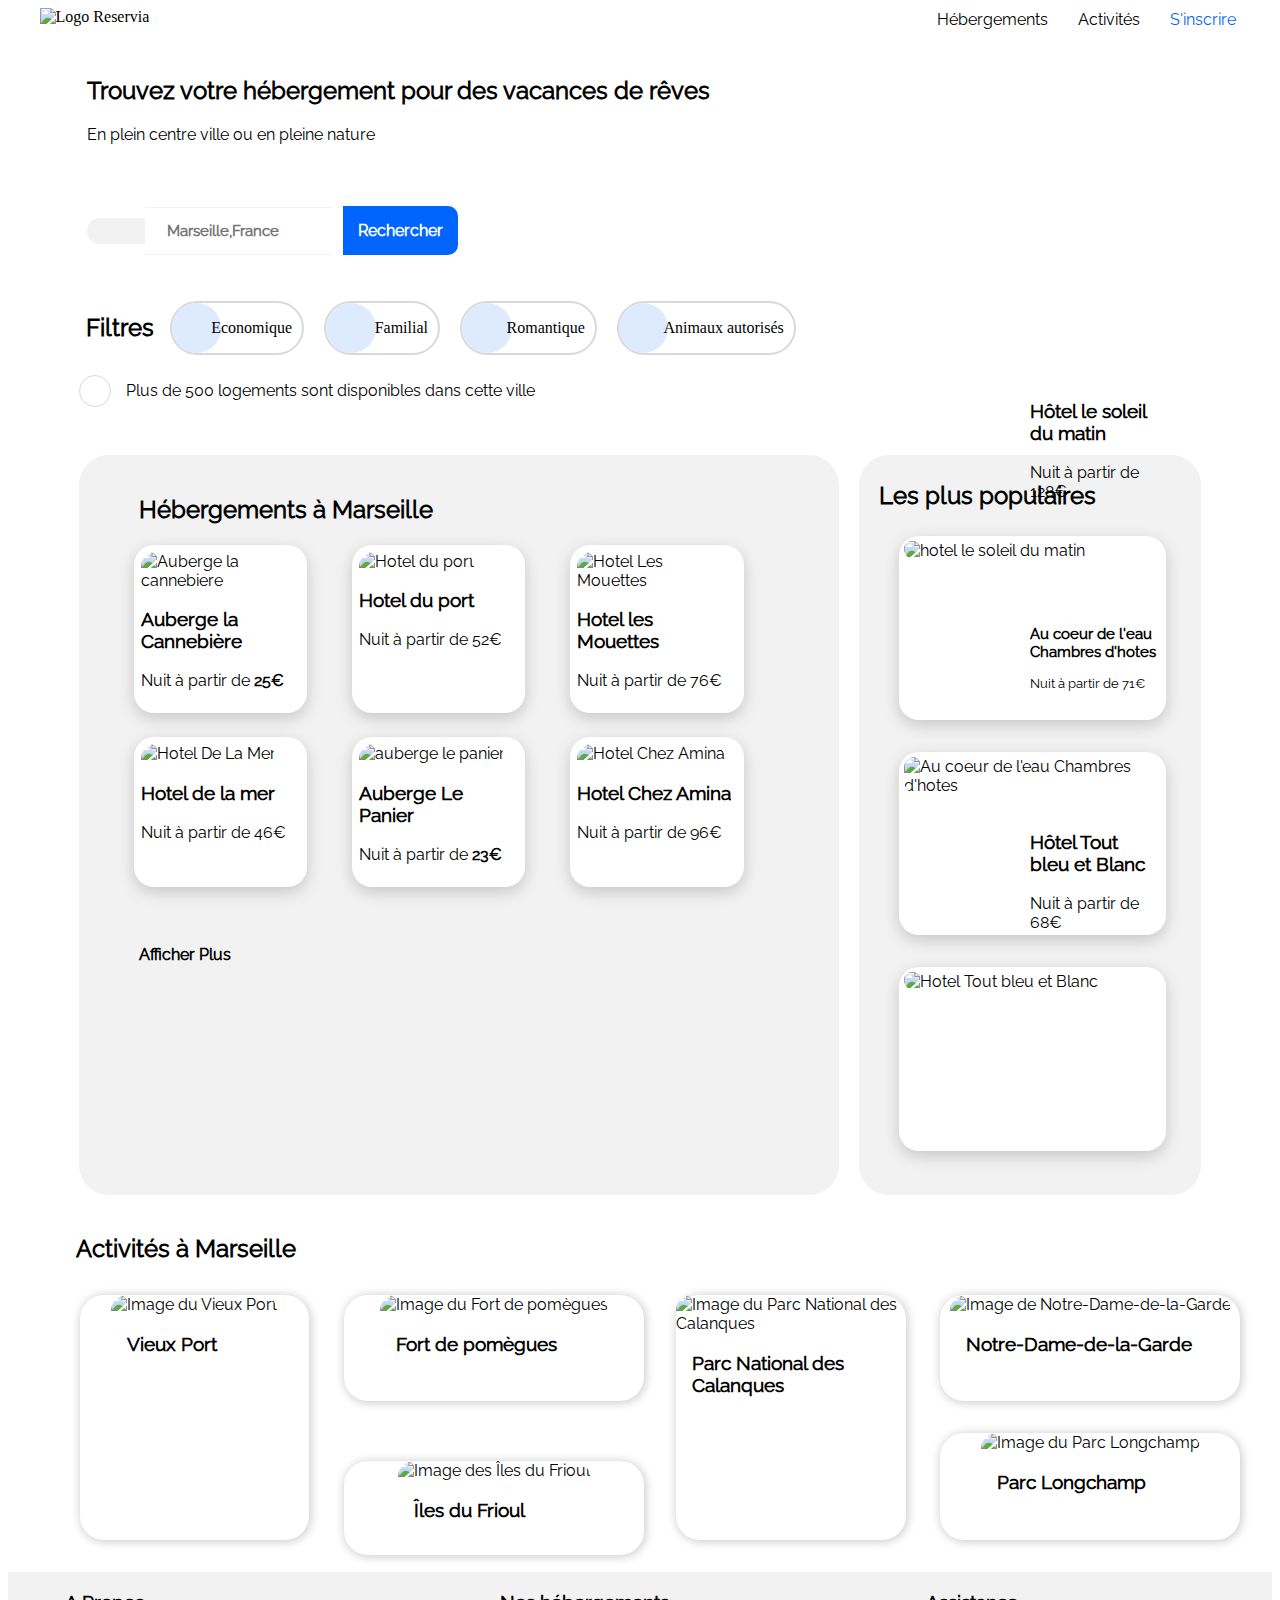
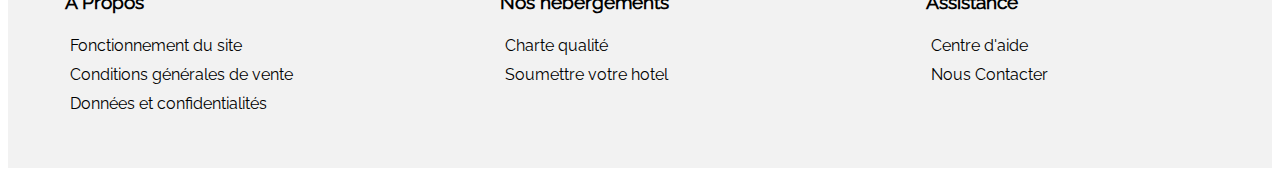
==== commit 011afc5b: "Site corrigé" ====
--- a/index.html
+++ b/index.html
@@ -4,7 +4,7 @@
     <meta charset="UTF-8">
     <meta http-equiv="X-UA-Compatible" content="IE=edge">
     <meta name="viewport" content="width=device-width, initial-scale=1, shrink-to-fit=no">
-    <meta name="author" content="">
+    <meta name="author" content="Manso davy">
     <!--Tittle Description Debut-->
     <title>Reservia - Trouvez votre hébergement pour des vacances de rêves En plein centre ville ou en pleine nature</title>
     <meta name="description" content="Reservia, Ou que vous soyez trouvé votre paradis de vacances facilement." />
@@ -107,7 +107,7 @@
                      <!--Auberge la Cannebière-->
                     <div class = "hotel">
                         <a href="#">
-                            <img src="images/hebergements/small/marcus.jpg" alt="Auberge la cannebiere" class="imagehotel">
+                            <img src="Images/hebergements/small/marcus.jpg" alt="Auberge la cannebiere" class="imagehotel">
                         <h3>Auberge la Cannebière</h3>
                         <p>Nuit à partir de <strong>25€</strong>
                         </p>
@@ -124,7 +124,7 @@
                     <!--Hotel du Port-->
                     <div class = "hotel">
                         <a href="#">
-                            <img src="images/hebergements/small/hotelduport.jpg" alt="Hotel du port" class="imagehotel">
+                            <img src="Images/hebergements/small/hotelduport.jpg" alt="Hotel du port" class="imagehotel">
                         <h3>Hotel du port</h3>
                         <p>Nuit à partir de 52€
                         </p>
@@ -141,7 +141,7 @@
                     <!--Hotel Les Mouettes-->
                     <div class = "hotel">
                         <a href="#">
-                            <img src="images/hebergements/small/hotellesmouettes.jpg" alt="Hotel Les Mouettes" class="imagehotel">
+                            <img src="Images/hebergements/small/hotellesmouettes.jpg" alt="Hotel Les Mouettes" class="imagehotel">
                         <h3>Hotel les Mouettes</h3>
                         <p>Nuit à partir de 76€
                         </p>
@@ -158,7 +158,7 @@
                     <!--Hotel de la mer-->
                     <div class = "hotel">
                         <a href="#">
-                                <img src="images/hebergements/small/hoteldelamer.jpg" alt="Hotel De La Mer" class="imagehotel">
+                                <img src="Images/hebergements/small/hoteldelamer.jpg" alt="Hotel De La Mer" class="imagehotel">
                             <h3>Hotel de la mer</h3>
                             <p>Nuit à partir de 46€
                             </p>
@@ -175,7 +175,7 @@
                     <!--Auberge Le Panier-->
                     <div class = "hotel">
                         <a href="#">
-                            <img src="images/hebergements/small/aubergelepanier.jpg" alt="auberge le panier" class="imagehotel">
+                            <img src="Images/hebergements/small/aubergelepanier.jpg" alt="auberge le panier" class="imagehotel">
                         <h3>Auberge Le Panier</h3>
                         <p>Nuit à partir de <strong>23€</strong>
                         </p>
@@ -192,7 +192,7 @@
                     <!--Hotel Chez Amina-->
                     <div class = "hotel">
                         <a href="#">
-                            <img src="images/hebergements/small/hotelchezamina.jpg" alt="Hotel Chez Amina" class="imagehotel">
+                            <img src="Images/hebergements/small/hotelchezamina.jpg" alt="Hotel Chez Amina" class="imagehotel">
                         <h3>Hotel Chez Amina</h3>
                         <p>Nuit à partir de 96€
                         </p>
@@ -220,7 +220,7 @@
             <article class="hebergementetimages">
             <div class="hotelpopup">
                 <a href="#">
-                    <img src="images/hebergements/small/emile.jpg" alt="hotel le soleil du matin" class="popupimage">
+                    <img src="Images/hebergements/small/emile.jpg" alt="hotel le soleil du matin" class="popupimage">
                     <h3 class="overflow-visible">Hôtel le soleil du matin</h3>
                     <p class="overflow-visible">Nuit à partir de 128€</p>
                     <div class="etoilespop">
@@ -236,7 +236,7 @@
             <!--Au coeur de l'eau Chambres d'hotes-->
             <div class="hotelpopup2">
                 <a href="#">
-                    <img src="images/hebergements/small/Aucoeurdeleau.jpg" alt="Au coeur de l'eau Chambres d'hotes" class="popupimage">
+                    <img src="Images/hebergements/small/Aucoeurdeleau.jpg" alt="Au coeur de l'eau Chambres d'hotes" class="popupimage">
                     <h3>Au coeur de l'eau Chambres d'hotes</h3>
                     <p>Nuit à partir de 71€</p>
                     <div class="etoilespop2">
@@ -252,7 +252,7 @@
             <!--Hotel Tout bleu et Blanc-->
             <div class="hotelpopup">
                 <a href="#">
-                    <img src="images/hebergements/small/hoteltoutbleuetblanc.jpg" alt="Hotel Tout bleu et Blanc" class="popupimage">
+                    <img src="Images/hebergements/small/hoteltoutbleuetblanc.jpg" alt="Hotel Tout bleu et Blanc" class="popupimage">
                     <h3>Hôtel Tout bleu et Blanc</h3>
                     <p>Nuit à partir de 68€</p>
                     <div class="etoilespop">
--- a/Style/style.css
+++ b/Style/style.css
@@ -378,10 +378,10 @@
   border-radius: 20px;
   padding: 7px;
   box-sizing: border-box;
-  margin: 1px 23px 23px 15px;
-      margin-left: 15px;
+  margin: 1px 25px 23px 15px;
+  margin-left: 15px;
   box-shadow: 0 5px 16px #0000002e;
-  margin-left: 23px;
+  color: black;
 }
 .hotel:hover
 {
@@ -393,15 +393,6 @@
   width: 100%;
   height: 110px;
   object-fit: cover;
-}
-.hotel p 
-{
-  color: black;
-}
-
-.hotel h3
-{
-  color: black;
 }
 .blue
 {
@@ -688,7 +679,7 @@
 {
   display: flex;
   flex-direction: column;
-  margin-left: 2%;
+  margin-left: 4.5%;
 }
 .interieurFooter a
 {
@@ -699,7 +690,7 @@
 {
   display: flex;
   flex-direction: column;
-  margin-left: 15%;
+  margin-left: 16%;
 }
 .interieurFooter2 a
 {
@@ -710,10 +701,962 @@
 {
   display: flex;
   flex-direction: column;
-  margin-left: 27%;
+  margin-left: 20%;
 }
 .interieurFooter3 a
 {
   padding:5px;
   color: #000000;
 }
+@media (min-width: 1024px) and (max-width: 1592px) /* Tabblette */ {
+/*
+╦ ╦╔═╗╔╗ ╔═╗╦═╗╔═╗╔═╗╔╦╗╔═╗╔╗╔╔╦╗  ╔═╗  ╔╦╗╔═╗╦═╗╔═╗╔═╗╦╦  ╦  ╔═╗
+╠═╣║╣ ╠╩╗║╣ ╠╦╝║ ╦║╣ ║║║║╣ ║║║ ║   ╠═╣  ║║║╠═╣╠╦╝╚═╗║╣ ║║  ║  ║╣ 
+╩ ╩╚═╝╚═╝╚═╝╩╚═╚═╝╚═╝╩ ╩╚═╝╝╚╝ ╩   ╩ ╩  ╩ ╩╩ ╩╩╚═╚═╝╚═╝╩╩═╝╩═╝╚═╝
+*/
+.hebergementetimage
+{
+  display: flex;
+  margin: 39px;
+}
+#Hebergementblock
+{
+  background-color: #f2f2f2;
+  border-radius: 30px;
+  width: 67%;
+  padding: 20px;
+  margin: 0 20px 0 0;
+}
+.titresdesection
+{
+  padding-left:40px;
+}
+.hebergementmarseille {
+  display: flex;
+  flex-wrap: wrap;
+  padding-left: 15px;
+}
+
+.hotel {
+  width: calc(26% - 10px);
+  background: white;
+  border-radius: 20px;
+  padding: 7px;
+  box-sizing: border-box;
+  margin: 1px 25px 23px 15px;
+  margin-left: 20px;
+  box-shadow: 0 5px 16px #0000002e;
+  color: black;
+}
+.hotel:hover
+{
+  transform: scale(1.1);
+}
+.hotel img {
+  background-color: white;
+  border-radius: 15px 15px 0px 0px;
+  width: 100%;
+  height: 110px;
+  object-fit: cover;
+}
+.blue
+{
+  color:#0065fc;
+}
+.grey
+{
+  color: #D9D9D9;
+}
+.main
+{
+display:flex;
+}
+.afficherplus {
+  color: black;
+  padding-left: 25px;
+  padding-top: 35px;
+  font-weight: bold;
+}
+/*
+ /*
+╔═╗╔═╗╔═╗╔╦╗╦╔═╗╔╗╔  ╔═╗╔═╗╔╦╗╦╦  ╦╦╔╦╗╔═╗
+╚═╗║╣ ║   ║ ║║ ║║║║  ╠═╣║   ║ ║╚╗╔╝║ ║ ║╣ 
+╚═╝╚═╝╚═╝ ╩ ╩╚═╝╝╚╝  ╩ ╩╚═╝ ╩ ╩ ╚╝ ╩ ╩ ╚═╝
+*/
+
+.Sectionactivite {
+  margin-bottom: 2rem;
+}
+
+.ActiviteTitre {
+  margin-bottom: 2rem;
+  margin-left: 1.5em;
+}
+
+.Activite_blockactivs {
+  display: grid;
+  grid-template-columns: repeat(4, 1fr);
+  grid-template-rows: repeat(2, 1fr);
+  grid-column-gap: 2.5vw;
+  grid-row-gap: 2rem;
+}
+
+.Activite_blockactiv {
+  display: flex;
+  justify-content: center;
+  border-radius: 1.5rem;
+  box-shadow: 1px 1px 10px 1px rgba(0, 0, 0, 0.2);
+  transition-duration: 0.1s;
+}
+
+.Activite_blockactiv:hover {
+  transform: scale(1.01);
+}
+Activite_blockactiv h3{
+  text-decoration: none;
+  color:#000000
+}
+
+.activiteblock1{
+  grid-area: 1 / 1 / 3 / 2;
+  height: 100%;
+  width: 91%;
+  margin-left: 40px;
+}
+
+.activiteblock2 {
+  grid-area: 1 / 2 / 2 / 3;
+  height: 100%;
+  width: 300px;
+  margin-left:20px;
+}
+
+.activiteblock3 {
+  grid-area: 2 / 2 / 3 / 3;
+  height: 88%;
+  width: 300px;
+  margin-top:28px;
+  margin-left:20px;
+}
+
+.activiteblock4 {
+  grid-area: 1 / 3 / 3 / 4;
+  height: 100%;
+  width: 91%;
+}
+
+.activiteblock5 {
+  grid-area: 1 / 4 / 2 / 5;
+ width: 300px;
+  margin-left:-20px;
+}
+
+.activiteblock6 {
+  grid-area: 2 / 4 / 3 / 5;
+  width: 300px;
+  margin-left:-20px;
+}
+
+.activiteimagepetite {
+  width: 300px;
+  height: 12rem;
+  object-fit: cover;
+  border-top-left-radius: 1rem;
+  border-top-right-radius: 1rem;
+}
+.activiteimagepetite45 {
+  width: 300px;
+  height: 12rem;
+  object-fit: cover;
+  border-top-left-radius: 1rem;
+  border-top-right-radius: 1rem;
+}
+.activiteimagepetite2 {
+  width: 300px;
+  height: 10rem;
+  object-fit: cover;
+  border-top-left-radius: 1rem;
+  border-top-right-radius: 1rem;
+}
+
+.activiteimagegrande {
+  height: 30rem;
+  width: 100%;  
+  border-top-left-radius: 1rem;
+  border-top-right-radius: 1rem;
+}
+
+.activitetitreblockactiv {
+  padding-left: 1rem;
+}
+}
+@media (min-width: 1593px) and (max-width: 1620px) /* Tabblette */ {
+/*
+ /*
+╔═╗╔═╗╔═╗╔╦╗╦╔═╗╔╗╔  ╔═╗╔═╗╔╦╗╦╦  ╦╦╔╦╗╔═╗
+╚═╗║╣ ║   ║ ║║ ║║║║  ╠═╣║   ║ ║╚╗╔╝║ ║ ║╣ 
+╚═╝╚═╝╚═╝ ╩ ╩╚═╝╝╚╝  ╩ ╩╚═╝ ╩ ╩ ╚╝ ╩ ╩ ╚═╝
+*/
+
+.Sectionactivite {
+  margin-bottom: 2rem;
+}
+
+.ActiviteTitre {
+  margin-bottom: 2rem;
+  margin-left: 1.5em;
+}
+
+.Activite_blockactivs {
+  display: grid;
+  grid-template-columns: repeat(4, 1fr);
+  grid-template-rows: repeat(2, 1fr);
+  grid-column-gap: 2.5vw;
+  grid-row-gap: 2rem;
+}
+
+.Activite_blockactiv {
+  display: flex;
+  justify-content: center;
+  border-radius: 1.5rem;
+  box-shadow: 1px 1px 10px 1px rgba(0, 0, 0, 0.2);
+  transition-duration: 0.1s;
+}
+
+.Activite_blockactiv:hover {
+  transform: scale(1.01);
+}
+Activite_blockactiv h3{
+  text-decoration: none;
+  color:#000000
+}
+
+.activiteblock1{
+  grid-area: 1 / 1 / 3 / 2;
+  height: 100%;
+  width: 91%;
+  margin-left: 40px;
+}
+
+.activiteblock2 {
+  grid-area: 1 / 2 / 2 / 3;
+  height: 100%;
+  width: 300px;
+  margin-left:20px;
+}
+
+.activiteblock3 {
+  grid-area: 2 / 2 / 3 / 3;
+  height: 88%;
+  width: 300px;
+  margin-top:28px;
+  margin-left:20px;
+}
+
+.activiteblock4 {
+  grid-area: 1 / 3 / 3 / 4;
+  height: 100%;
+  width: 91%;
+}
+
+.activiteblock5 {
+  grid-area: 1 / 4 / 2 / 5;
+ width: 340px;
+  margin-left:-30px;
+}
+
+.activiteblock6 {
+  grid-area: 2 / 4 / 3 / 5;
+  width: 340px;
+  margin-left:-30px;
+}
+
+.activiteimagepetite {
+  width: 300px;
+  height: 12rem;
+  object-fit: cover;
+  border-top-left-radius: 1rem;
+  border-top-right-radius: 1rem;
+}
+.activiteimagepetite45 {
+  width: 340px;
+  height: 12rem;
+  object-fit: cover;
+  border-top-left-radius: 1rem;
+  border-top-right-radius: 1rem;
+}
+.activiteimagepetite2 {
+  width: 300px;
+  height: 10rem;
+  object-fit: cover;
+  border-top-left-radius: 1rem;
+  border-top-right-radius: 1rem;
+}
+
+.activiteimagegrande {
+  height: 30rem;
+  width: 100%;  
+  border-top-left-radius: 1rem;
+  border-top-right-radius: 1rem;
+}
+}
+@media (min-width: 1621px) and (max-width: 1660px) /* Tabblette */ {
+/*
+ /*
+╔═╗╔═╗╔═╗╔╦╗╦╔═╗╔╗╔  ╔═╗╔═╗╔╦╗╦╦  ╦╦╔╦╗╔═╗
+╚═╗║╣ ║   ║ ║║ ║║║║  ╠═╣║   ║ ║╚╗╔╝║ ║ ║╣ 
+╚═╝╚═╝╚═╝ ╩ ╩╚═╝╝╚╝  ╩ ╩╚═╝ ╩ ╩ ╚╝ ╩ ╩ ╚═╝
+*/
+
+.Sectionactivite {
+  margin-bottom: 2rem;
+}
+
+.ActiviteTitre {
+  margin-bottom: 2rem;
+  margin-left: 1.5em;
+}
+
+.Activite_blockactivs {
+  display: grid;
+  grid-template-columns: repeat(4, 1fr);
+  grid-template-rows: repeat(2, 1fr);
+  grid-column-gap: 2.5vw;
+  grid-row-gap: 2rem;
+}
+
+.Activite_blockactiv {
+  display: flex;
+  justify-content: center;
+  border-radius: 1.5rem;
+  box-shadow: 1px 1px 10px 1px rgba(0, 0, 0, 0.2);
+  transition-duration: 0.1s;
+}
+
+.Activite_blockactiv:hover {
+  transform: scale(1.01);
+}
+Activite_blockactiv h3{
+  text-decoration: none;
+  color:#000000
+}
+
+.activiteblock1{
+  grid-area: 1 / 1 / 3 / 2;
+  height: 100%;
+  width: 91%;
+  margin-left: 40px;
+}
+
+.activiteblock2 {
+  grid-area: 1 / 2 / 2 / 3;
+  height: 100%;
+  width: 320px;
+  margin-left:20px;
+}
+
+.activiteblock3 {
+  grid-area: 2 / 2 / 3 / 3;
+  height: 88%;
+  width: 320px;
+  margin-top:28px;
+  margin-left:20px;
+}
+
+.activiteblock4 {
+  grid-area: 1 / 3 / 3 / 4;
+  height: 100%;
+  width: 91%;
+}
+
+.activiteblock5 {
+  grid-area: 1 / 4 / 2 / 5;
+ width: 350px;
+  margin-left:-30px;
+}
+
+.activiteblock6 {
+  grid-area: 2 / 4 / 3 / 5;
+  width: 350px;
+  margin-left:-30px;
+}
+
+.activiteimagepetite {
+  width: 320px;
+  height: 12rem;
+  object-fit: cover;
+  border-top-left-radius: 1rem;
+  border-top-right-radius: 1rem;
+}
+.activiteimagepetite45 {
+  width: 350px;
+  height: 12rem;
+  object-fit: cover;
+  border-top-left-radius: 1rem;
+  border-top-right-radius: 1rem;
+}
+.activiteimagepetite2 {
+  width: 320px;
+  height: 10rem;
+  object-fit: cover;
+  border-top-left-radius: 1rem;
+  border-top-right-radius: 1rem;
+}
+
+.activiteimagegrande {
+  height: 30rem;
+  width: 100%;  
+  border-top-left-radius: 1rem;
+  border-top-right-radius: 1rem;
+}
+}
+@media (min-width: 1701px) and (max-width: 1750px) /* Tabblette */ {
+/*
+ /*
+╔═╗╔═╗╔═╗╔╦╗╦╔═╗╔╗╔  ╔═╗╔═╗╔╦╗╦╦  ╦╦╔╦╗╔═╗
+╚═╗║╣ ║   ║ ║║ ║║║║  ╠═╣║   ║ ║╚╗╔╝║ ║ ║╣ 
+╚═╝╚═╝╚═╝ ╩ ╩╚═╝╝╚╝  ╩ ╩╚═╝ ╩ ╩ ╚╝ ╩ ╩ ╚═╝
+*/
+
+.Sectionactivite {
+  margin-bottom: 2rem;
+}
+
+.ActiviteTitre {
+  margin-bottom: 2rem;
+  margin-left: 1.5em;
+}
+
+.Activite_blockactivs {
+  display: grid;
+  grid-template-columns: repeat(4, 1fr);
+  grid-template-rows: repeat(2, 1fr);
+  grid-column-gap: 2.5vw;
+  grid-row-gap: 2rem;
+}
+
+.Activite_blockactiv {
+  display: flex;
+  justify-content: center;
+  border-radius: 1.5rem;
+  box-shadow: 1px 1px 10px 1px rgba(0, 0, 0, 0.2);
+  transition-duration: 0.1s;
+}
+
+.Activite_blockactiv:hover {
+  transform: scale(1.01);
+}
+Activite_blockactiv h3{
+  text-decoration: none;
+  color:#000000
+}
+
+.activiteblock1{
+  grid-area: 1 / 1 / 3 / 2;
+  height: 100%;
+  width: 91%;
+  margin-left: 40px;
+}
+
+.activiteblock2 {
+  grid-area: 1 / 2 / 2 / 3;
+  height: 100%;
+  width: 330px;
+  margin-left:20px;
+}
+
+.activiteblock3 {
+  grid-area: 2 / 2 / 3 / 3;
+  height: 88%;
+  width: 330px;
+  margin-top:28px;
+  margin-left:20px;
+}
+
+.activiteblock4 {
+  grid-area: 1 / 3 / 3 / 4;
+  height: 100%;
+  width: 91%;
+}
+
+.activiteblock5 {
+  grid-area: 1 / 4 / 2 / 5;
+ width: 370px;
+  margin-left:-30px;
+}
+
+.activiteblock6 {
+  grid-area: 2 / 4 / 3 / 5;
+  width: 370px;
+  margin-left:-30px;
+}
+
+.activiteimagepetite {
+  width: 330px;
+  height: 12rem;
+  object-fit: cover;
+  border-top-left-radius: 1rem;
+  border-top-right-radius: 1rem;
+}
+.activiteimagepetite45 {
+  width: 370px;
+  height: 12rem;
+  object-fit: cover;
+  border-top-left-radius: 1rem;
+  border-top-right-radius: 1rem;
+}
+.activiteimagepetite2 {
+  width: 330px;
+  height: 10rem;
+  object-fit: cover;
+  border-top-left-radius: 1rem;
+  border-top-right-radius: 1rem;
+}
+
+.activiteimagegrande {
+  height: 30rem;
+  width: 100%;  
+  border-top-left-radius: 1rem;
+  border-top-right-radius: 1rem;
+}
+}
+@media (min-width: 1661px) and (max-width: 1700px) /* Tabblette */ {
+/*
+ /*
+╔═╗╔═╗╔═╗╔╦╗╦╔═╗╔╗╔  ╔═╗╔═╗╔╦╗╦╦  ╦╦╔╦╗╔═╗
+╚═╗║╣ ║   ║ ║║ ║║║║  ╠═╣║   ║ ║╚╗╔╝║ ║ ║╣ 
+╚═╝╚═╝╚═╝ ╩ ╩╚═╝╝╚╝  ╩ ╩╚═╝ ╩ ╩ ╚╝ ╩ ╩ ╚═╝
+*/
+
+.Sectionactivite {
+  margin-bottom: 2rem;
+}
+
+.ActiviteTitre {
+  margin-bottom: 2rem;
+  margin-left: 1.5em;
+}
+
+.Activite_blockactivs {
+  display: grid;
+  grid-template-columns: repeat(4, 1fr);
+  grid-template-rows: repeat(2, 1fr);
+  grid-column-gap: 2.5vw;
+  grid-row-gap: 2rem;
+}
+
+.Activite_blockactiv {
+  display: flex;
+  justify-content: center;
+  border-radius: 1.5rem;
+  box-shadow: 1px 1px 10px 1px rgba(0, 0, 0, 0.2);
+  transition-duration: 0.1s;
+}
+
+.Activite_blockactiv:hover {
+  transform: scale(1.01);
+}
+Activite_blockactiv h3{
+  text-decoration: none;
+  color:#000000
+}
+
+.activiteblock1{
+  grid-area: 1 / 1 / 3 / 2;
+  height: 100%;
+  width: 91%;
+  margin-left: 40px;
+}
+
+.activiteblock2 {
+  grid-area: 1 / 2 / 2 / 3;
+  height: 100%;
+  width: 330px;
+  margin-left:20px;
+}
+
+.activiteblock3 {
+  grid-area: 2 / 2 / 3 / 3;
+  height: 88%;
+  width: 330px;
+  margin-top:28px;
+  margin-left:20px;
+}
+
+.activiteblock4 {
+  grid-area: 1 / 3 / 3 / 4;
+  height: 100%;
+  width: 91%;
+}
+
+.activiteblock5 {
+  grid-area: 1 / 4 / 2 / 5;
+ width: 360px;
+  margin-left:-30px;
+}
+
+.activiteblock6 {
+  grid-area: 2 / 4 / 3 / 5;
+  width: 360px;
+  margin-left:-30px;
+}
+
+.activiteimagepetite {
+  width: 330px;
+  height: 12rem;
+  object-fit: cover;
+  border-top-left-radius: 1rem;
+  border-top-right-radius: 1rem;
+}
+.activiteimagepetite45 {
+  width: 360px;
+  height: 12rem;
+  object-fit: cover;
+  border-top-left-radius: 1rem;
+  border-top-right-radius: 1rem;
+}
+.activiteimagepetite2 {
+  width: 330px;
+  height: 10rem;
+  object-fit: cover;
+  border-top-left-radius: 1rem;
+  border-top-right-radius: 1rem;
+}
+
+.activiteimagegrande {
+  height: 30rem;
+  width: 100%;  
+  border-top-left-radius: 1rem;
+  border-top-right-radius: 1rem;
+}
+}
+@media (min-width: 1751px) and (max-width: 1800px) /* Tabblette */ {
+/*
+ /*
+╔═╗╔═╗╔═╗╔╦╗╦╔═╗╔╗╔  ╔═╗╔═╗╔╦╗╦╦  ╦╦╔╦╗╔═╗
+╚═╗║╣ ║   ║ ║║ ║║║║  ╠═╣║   ║ ║╚╗╔╝║ ║ ║╣ 
+╚═╝╚═╝╚═╝ ╩ ╩╚═╝╝╚╝  ╩ ╩╚═╝ ╩ ╩ ╚╝ ╩ ╩ ╚═╝
+*/
+
+.Sectionactivite {
+  margin-bottom: 2rem;
+}
+
+.ActiviteTitre {
+  margin-bottom: 2rem;
+  margin-left: 1.5em;
+}
+
+.Activite_blockactivs {
+  display: grid;
+  grid-template-columns: repeat(4, 1fr);
+  grid-template-rows: repeat(2, 1fr);
+  grid-column-gap: 2.5vw;
+  grid-row-gap: 2rem;
+}
+
+.Activite_blockactiv {
+  display: flex;
+  justify-content: center;
+  border-radius: 1.5rem;
+  box-shadow: 1px 1px 10px 1px rgba(0, 0, 0, 0.2);
+  transition-duration: 0.1s;
+}
+
+.Activite_blockactiv:hover {
+  transform: scale(1.01);
+}
+Activite_blockactiv h3{
+  text-decoration: none;
+  color:#000000
+}
+
+.activiteblock1{
+  grid-area: 1 / 1 / 3 / 2;
+  height: 100%;
+  width: 91%;
+  margin-left: 40px;
+}
+
+.activiteblock2 {
+  grid-area: 1 / 2 / 2 / 3;
+  height: 100%;
+  width: 340px;
+  margin-left:20px;
+}
+
+.activiteblock3 {
+  grid-area: 2 / 2 / 3 / 3;
+  height: 88%;
+  width: 340px;
+  margin-top:28px;
+  margin-left:20px;
+}
+
+.activiteblock4 {
+  grid-area: 1 / 3 / 3 / 4;
+  height: 100%;
+  width: 91%;
+}
+
+.activiteblock5 {
+  grid-area: 1 / 4 / 2 / 5;
+ width: 380px;
+  margin-left:-30px;
+}
+
+.activiteblock6 {
+  grid-area: 2 / 4 / 3 / 5;
+  width: 380px;
+  margin-left:-30px;
+}
+
+.activiteimagepetite {
+  width: 340px;
+  height: 12rem;
+  object-fit: cover;
+  border-top-left-radius: 1rem;
+  border-top-right-radius: 1rem;
+}
+.activiteimagepetite45 {
+  width: 380px;
+  height: 12rem;
+  object-fit: cover;
+  border-top-left-radius: 1rem;
+  border-top-right-radius: 1rem;
+}
+.activiteimagepetite2 {
+  width: 340px;
+  height: 10rem;
+  object-fit: cover;
+  border-top-left-radius: 1rem;
+  border-top-right-radius: 1rem;
+}
+
+.activiteimagegrande {
+  height: 30rem;
+  width: 100%;  
+  border-top-left-radius: 1rem;
+  border-top-right-radius: 1rem;
+}
+}
+@media (min-width: 1801px) and (max-width: 1850px) /* Tabblette */ {
+/*
+ /*
+╔═╗╔═╗╔═╗╔╦╗╦╔═╗╔╗╔  ╔═╗╔═╗╔╦╗╦╦  ╦╦╔╦╗╔═╗
+╚═╗║╣ ║   ║ ║║ ║║║║  ╠═╣║   ║ ║╚╗╔╝║ ║ ║╣ 
+╚═╝╚═╝╚═╝ ╩ ╩╚═╝╝╚╝  ╩ ╩╚═╝ ╩ ╩ ╚╝ ╩ ╩ ╚═╝
+*/
+
+.Sectionactivite {
+  margin-bottom: 2rem;
+}
+
+.ActiviteTitre {
+  margin-bottom: 2rem;
+  margin-left: 1.5em;
+}
+
+.Activite_blockactivs {
+  display: grid;
+  grid-template-columns: repeat(4, 1fr);
+  grid-template-rows: repeat(2, 1fr);
+  grid-column-gap: 2.5vw;
+  grid-row-gap: 2rem;
+}
+
+.Activite_blockactiv {
+  display: flex;
+  justify-content: center;
+  border-radius: 1.5rem;
+  box-shadow: 1px 1px 10px 1px rgba(0, 0, 0, 0.2);
+  transition-duration: 0.1s;
+}
+
+.Activite_blockactiv:hover {
+  transform: scale(1.01);
+}
+Activite_blockactiv h3{
+  text-decoration: none;
+  color:#000000
+}
+
+.activiteblock1{
+  grid-area: 1 / 1 / 3 / 2;
+  height: 100%;
+  width: 91%;
+  margin-left: 40px;
+}
+
+.activiteblock2 {
+  grid-area: 1 / 2 / 2 / 3;
+  height: 100%;
+  width: 350px;
+  margin-left:20px;
+}
+
+.activiteblock3 {
+  grid-area: 2 / 2 / 3 / 3;
+  height: 88%;
+  width: 350px;
+  margin-top:28px;
+  margin-left:20px;
+}
+
+.activiteblock4 {
+  grid-area: 1 / 3 / 3 / 4;
+  height: 100%;
+  width: 91%;
+}
+
+.activiteblock5 {
+  grid-area: 1 / 4 / 2 / 5;
+ width: 390px;
+  margin-left:-30px;
+}
+
+.activiteblock6 {
+  grid-area: 2 / 4 / 3 / 5;
+  width: 390px;
+  margin-left:-30px;
+}
+
+.activiteimagepetite {
+  width: 350px;
+  height: 12rem;
+  object-fit: cover;
+  border-top-left-radius: 1rem;
+  border-top-right-radius: 1rem;
+}
+.activiteimagepetite45 {
+  width: 390px;
+  height: 12rem;
+  object-fit: cover;
+  border-top-left-radius: 1rem;
+  border-top-right-radius: 1rem;
+}
+.activiteimagepetite2 {
+  width: 350px;
+  height: 10rem;
+  object-fit: cover;
+  border-top-left-radius: 1rem;
+  border-top-right-radius: 1rem;
+}
+
+.activiteimagegrande {
+  height: 30rem;
+  width: 100%;  
+  border-top-left-radius: 1rem;
+  border-top-right-radius: 1rem;
+}
+}
+@media (min-width: 1851px) and (max-width: 1910px) /* Tabblette */ {
+/*
+ /*
+╔═╗╔═╗╔═╗╔╦╗╦╔═╗╔╗╔  ╔═╗╔═╗╔╦╗╦╦  ╦╦╔╦╗╔═╗
+╚═╗║╣ ║   ║ ║║ ║║║║  ╠═╣║   ║ ║╚╗╔╝║ ║ ║╣ 
+╚═╝╚═╝╚═╝ ╩ ╩╚═╝╝╚╝  ╩ ╩╚═╝ ╩ ╩ ╚╝ ╩ ╩ ╚═╝
+*/
+
+.Sectionactivite {
+  margin-bottom: 2rem;
+}
+
+.ActiviteTitre {
+  margin-bottom: 2rem;
+  margin-left: 1.5em;
+}
+
+.Activite_blockactivs {
+  display: grid;
+  grid-template-columns: repeat(4, 1fr);
+  grid-template-rows: repeat(2, 1fr);
+  grid-column-gap: 2.5vw;
+  grid-row-gap: 2rem;
+}
+
+.Activite_blockactiv {
+  display: flex;
+  justify-content: center;
+  border-radius: 1.5rem;
+  box-shadow: 1px 1px 10px 1px rgba(0, 0, 0, 0.2);
+  transition-duration: 0.1s;
+}
+
+.Activite_blockactiv:hover {
+  transform: scale(1.01);
+}
+Activite_blockactiv h3{
+  text-decoration: none;
+  color:#000000
+}
+
+.activiteblock1{
+  grid-area: 1 / 1 / 3 / 2;
+  height: 100%;
+  width: 91%;
+  margin-left: 40px;
+}
+
+.activiteblock2 {
+  grid-area: 1 / 2 / 2 / 3;
+  height: 100%;
+  width: 370px;
+  margin-left:20px;
+}
+
+.activiteblock3 {
+  grid-area: 2 / 2 / 3 / 3;
+  height: 88%;
+  width: 370px;
+  margin-top:28px;
+  margin-left:20px;
+}
+
+.activiteblock4 {
+  grid-area: 1 / 3 / 3 / 4;
+  height: 100%;
+  width: 91%;
+}
+
+.activiteblock5 {
+  grid-area: 1 / 4 / 2 / 5;
+ width: 400px;
+  margin-left:-30px;
+}
+
+.activiteblock6 {
+  grid-area: 2 / 4 / 3 / 5;
+  width: 400px;
+  margin-left:-30px;
+}
+
+.activiteimagepetite {
+  width: 370px;
+  height: 12rem;
+  object-fit: cover;
+  border-top-left-radius: 1rem;
+  border-top-right-radius: 1rem;
+}
+.activiteimagepetite45 {
+  width: 400px;
+  height: 12rem;
+  object-fit: cover;
+  border-top-left-radius: 1rem;
+  border-top-right-radius: 1rem;
+}
+.activiteimagepetite2 {
+  width: 370px;
+  height: 10rem;
+  object-fit: cover;
+  border-top-left-radius: 1rem;
+  border-top-right-radius: 1rem;
+}
+
+.activiteimagegrande {
+  height: 30rem;
+  width: 100%;  
+  border-top-left-radius: 1rem;
+  border-top-right-radius: 1rem;
+}
+}
--- a/Style/smartphone.css
+++ b/Style/smartphone.css
@@ -1,98 +1,109 @@
-@media (min-width: 360px) and (max-width: 767px) /* SMARTPHONES */ {
-    /* PARAMETRES GENERAUX */
-  
-  h2 {
-    /*font-family: 'Raleway-Semibold';*/
-    font-size: 20px;
-    max-width: 90%;
-    font-weight: bold;
-  }
-  
-  h3 {
-    font-size: 16px;
-  }
-  
+@media (max-width: 767px) /* SMARTPHONES */ {
+  /* PARAMETRES GENERAUX */
+
+/* DEBUG FIX PROBLEM* {
+color: #0f0 !important;
+outline: solid #f00 1px !important;
+}*/
+h2 {
+  /*font-family: 'Raleway-Semibold';*/
+  font-size: 20px;
+  max-width: 90%;
+  font-weight: bold;
+}
+
+h3 {
+  font-size: 16px;
+}
+
 /*
 ╔═╗╔═╗╦═╗╔╦╗╦╔═╗  ╦ ╦╔═╗╔═╗╔╦╗╔═╗╦═╗
 ╠═╝╠═╣╠╦╝ ║ ║║╣   ╠═╣║╣ ╠═╣ ║║║╣ ╠╦╝
 ╩  ╩ ╩╩╚═ ╩ ╩╚═╝  ╩ ╩╚═╝╩ ╩═╩╝╚═╝╩╚═                                     
 */
-
-  header {
-    width: 100%;
-    padding-left: 5px;
-    
-    
-  }
+#bloc_de_page {
+  width: 100%;
+  height: 100%;
+  margin: 0px;
+  padding: 0px;
+  overflow-x: hidden;
+}
+header {
   
-  .contenairhead {
-    display: flex;
-    padding-top: 10px;
-    
-    
-  }
+  width: 100%;
+  padding-left: 5px;
   
-  .headernav {
-    margin-right: 5px;
-    display: flex;
-    justify-content: center;
-  }
+}
+
+.contenairhead {
+  display: flex;
   
-  /* HEADER MENU */
-  .inscrire {
-    position: absolute;
-    top: 35px;
-    right: -10px;
-  }
-  .heberg {
-    position: absolute;
-    top: 80px;
-    border-bottom: 3px solid #f2f2f2;
-    margin-left:-360px;
-    padding-bottom: 5px;
-    
-    
-  }
-  .acti{
-    position: absolute;
-    top: 80px;
-    padding-bottom: 5px;
-    margin-left:-160px;
-    font-size:16px;
-    min-width: 180px;
-    border-bottom: 3px solid #f2f2f2;
-  }
-  nav a {
-    font-weight: 500;
-    flex-wrap: wrap;
-    padding: 10vw 10vw 1vw 15vw;
-  }
-  nav ul li:hover{
-  color: #0065fc;
-  overflow:hidden;
-  }
+  padding-top: 10px;
+  
+  
+}
+
+.headernav {
+  margin-right: 5px;
+  display: flex;
+  justify-content: center;
+}
+
+/* HEADER MENU */
+.inscrire {
+  position: absolute;
+  top: 35px;
+  right: -10px;
+}
+.heberg {
+  position: absolute;
+  top: 80px;
+  border-bottom: 3px solid #f2f2f2;
+  margin-left:-360px;
+  padding-bottom: 5px;
+  
+  
+}
+.acti{
+  position: absolute;
+  top: 80px;
+  padding-bottom: 5px;
+  margin-left:-190px;
+  font-size:16px;
+  min-width: 180px;
+  border-bottom: 3px solid #f2f2f2;
+}
+nav a {
+  font-weight: 500;
+  flex-wrap: wrap;
+  padding: 10vw 10vw 1vw 15vw;
+}
+nav ul li:hover{
+color: #0065fc;
+overflow:hidden;
+}
 .acti:hover{
-  border-bottom: 3px solid #0065fc;
+border-bottom: 3px solid #0065fc;
 }
 .heberg:hover{
-  border-bottom: 3px solid #0065fc;
-}
-  nav li {
-   position: absolute;
-  }
-  nav{
-    display: flex;
-    flex-direction: row;
-    justify-content: flex-end;
-    padding-top: 33px;
-    
-  }
+border-bottom: 3px solid #0065fc;
+}
+nav li {
+ position: absolute;
+}
+nav{
+  display: flex;
+  flex-direction: row;
+  justify-content: flex-end;
+  padding-top: 33px;
   
+}
+
 .soustext
 {
-  
-  margin-left:20px;
-  margin-bottom:20px
+
+margin-left:20px;
+margin-bottom:20px
 }
 /*
 ╦ ╦╔═╗╔═╗╔╦╗╔═╗╦═╗  ╔═╗╔═╗╦═╗╔╦╗╦ ╦╦  ╔═╗╦╦═╗╔═╗  ╔╦╗╔═╗  ╦═╗╔═╗╔═╗╦ ╦╔═╗╦═╗╔═╗╦ ╦╔═╗
@@ -101,127 +112,131 @@
 */
 .iconemap
 {
-  margin-left:-20px
+margin-left:-20px
 }
 .bouttonrecherche {
-  border-radius: 15px 15px 15px 15px;
-  margin-left:-60px
+border-radius: 15px 15px 15px 15px;
+margin-left:-60px
 
 } 
 
-  
-  /* PARAMETRES DU DISPLAY BOUTON LOUPE */
-  
+
+/* PARAMETRES DU DISPLAY BOUTON LOUPE */
+
 .bouttonrecherche i {
-    display: inline;
-    color: white;
-    padding: 17px 7px;
-    border-radius: 25px;
-    position: relative;
-    align-content: center;
+  display: inline;
+  color: white;
+  padding: 17px 7px;
+  border-radius: 25px;
+  position: relative;
+  align-content: center;
 }
 .bouttonrecherche
 {
-    display: inline;
-    color: white;
-    position: relative;
-    right:2px;
-}
-  
+  display: inline;
+  color: white;
+  position: relative;
+  right:2px;
+}
+
 .recherchebouton {
-    display:none;
+  display:none;
 }
 /*
 ╦ ╦╔═╗╔═╗╔╦╗╔═╗╦═╗  ╔═╗╦╦ ╔╦╗╦═╗╔═╗╔═╗
 ╠═╣║╣ ╠═╣ ║║║╣ ╠╦╝  ╠╣ ║║  ║ ╠╦╝║╣ ╚═╗
 ╩ ╩╚═╝╩ ╩═╩╝╚═╝╩╚═  ╚  ╩╩═╝╩ ╩╚═╚═╝╚═╝
 */
+    html,body{
+      overflow-x: hidden;
+  }
 .filtres
 {
-  margin: 10px;
-  display: flex;
-  flex-direction: column;
-  
+display: flex;
+flex-direction: column;
+padding-bottom:200px;
+
 }
 .titrefiltres
-  {
-  
-  margin-right: 280px;
-  }
-  .Filtre1
-{
-  margin:10px;
-  border-radius: 60px;
-  margin-top:10px;
-  display: flex;
-  align-items: center;
-  margin-right: 150px;
-  height: 50px;
-  border: 2px solid #d9d9d9;
+{
+left:10px;
+position:absolute;
+}
+.Filtre1
+{
+
+border-radius: 60px;
+position:absolute;
+height: 50px;
+margin-left:-20px;
+margin-bottom:-100px;
+border: 2px solid #d9d9d9;
 }
 .Filtre1:hover{
-  transform: scale(1.1);
+transform: scale(1.1);
 }
 .IconFiltre
 {
-  background-color: #DEEBFF;
-  color: blue;
-  border-radius: 60%;
-  height: 3.15rem;
-  width: 3.10rem;
-  margin: auto;
-  display: flex;
+background-color: #DEEBFF;
+color: blue;
+border-radius: 60%;
+height: 3.15rem;
+width: 3.10rem;
+margin: auto;
+display: flex;
 }
 .fa-money-bill-wave-alt
 {
-  display:flex;
-  margin-left: -35px;
-  color:#0065FC;
+display:flex;
+margin-left: -35px;
+color:#0065FC;
 }
 .texteeconomy
 {
-  padding:10px;
-  margin-left: 15px;
-}
-  /*
+padding:10px;
+margin-left: 15px;
+}
+/*
 ╔═╗╦╦ ╔╦╗╦═╗╔═╗╔═╗
 ╠╣ ║║  ║ ╠╦╝║╣ ╚═╗
 ╚  ╩╩═╝╩ ╩╚═╚═╝╚═╝
 */
 .Filtre2
 {
-  border-radius: 60px;
-  display: flex;
-  align-items: center;
-  margin-right: -160px;
-  margin-top: -64px;
-  height: 50px;
-  border: 2px solid #d9d9d9;
-  
+border-radius: 60px;
+display: flex;
+align-items: center;
+margin-bottom:-100px;
+margin-left: 155px;
+position:absolute;
+margin-top: -65px;
+height: 50px;
+border: 2px solid #d9d9d9;
+
 }
 .Filtre2:hover{
-  transform: scale(1.1);
+transform: scale(1.1);
 }
 .IconFiltre2
 {
-  background-color: #DEEBFF;
-  color: blue;
-  border-radius: 60%;
-  height: 3.15rem;
-  width: 3.10rem;
-  margin: auto;
-  display: flex;
+background-color: #DEEBFF;
+color: blue;
+border-radius: 60%;
+height: 3.15rem;
+width: 3.10rem;
+margin: auto;
+display: flex;
 }
 .fa-child
 {
-  display:flex;
-  margin-left: -31px;
-  color:#0065FC;
+display:flex;
+margin-left: -31px;
+color:#0065FC;
 }
 .texteFamilial
 {
-  padding:10px;
-  margin-left: 20px;
+padding:10px;
+margin-left: 20px;
 }
 /*
 ╔═╗╦╦ ╔╦╗╦═╗╔═╗╔═╗
@@ -230,257 +245,267 @@
 */
 .Filtre3
 {
-  border-radius: 60px;
-  display: flex;
-  align-items: center;
-  margin-right: 140px;
-  margin-top: 13px;
-  height: 50px;
-  border: 2px solid #d9d9d9;
+border-radius: 60px;
+display: flex;
+align-items: center;
+margin-bottom:-230px;
+margin-left:-20px;
+  position:absolute;
+margin-top: 13px;
+height: 50px;
+border: 2px solid #d9d9d9;
 }
 
 .Filtre3:hover{
-  transform: scale(1.1);
+transform: scale(1.1);
 }
 .IconFiltre3
 {
-  background-color: #DEEBFF;
-  color: blue;
-  border-radius: 60%;
-  height: 3.15rem;
-  width: 3.10rem;
-  margin: auto;
-  display: flex;
+background-color: #DEEBFF;
+color: blue;
+border-radius: 60%;
+height: 3.15rem;
+width: 3.10rem;
+margin: auto;
+display: flex;
 }
 .fa-heart
 {
-  display:flex;
-  margin-left: -35px;
-  color:#0065FC;
+display:flex;
+margin-left: -35px;
+color:#0065FC;
 }
 .texteRomantique
 {
-  padding:10px;
-  margin-left: 20px;
-}
-  /*
+padding:10px;
+margin-left: 20px;
+}
+/*
 ╔═╗╦╦ ╔╦╗╦═╗╔═╗╔═╗
 ╠╣ ║║  ║ ╠╦╝║╣ ╚═╗
 ╚  ╩╩═╝╩ ╩╚═╚═╝╚═╝
 */
 .Filtre4
 {
-  border-radius: 29px;
-  display: flex;
-  align-items: center;
-  margin-right: 100px;
-  height: 50px;
-  margin-top: 13px;
-  border: 2px solid #d9d9d9;
+border-radius: 29px;
+display: flex;
+align-items: center;
+position:absolute;
+margin-bottom:-370px;
+margin-left:-20px;
+height: 50px;
+margin-top: 13px;
+border: 2px solid #d9d9d9;
 }
 .Filtre4:hover{
-  transform: scale(1.1);
+transform: scale(1.1);
 }
 .IconFiltre4
 {
-  background-color: #DEEBFF;
-  color: blue;
-  border-radius: 60%;
-  height: 3.15rem;
-  width: 3.10rem;
-  margin: auto;
-  display: flex;
+background-color: #DEEBFF;
+color: blue;
+border-radius: 60%;
+height: 3.15rem;
+width: 3.10rem;
+margin: auto;
+display: flex;
 }
 .fa-dog
 {
-  display:flex;
-  margin-left: -35px;
-  color:#0065FC;
+display:flex;
+margin-left: -35px;
+color:#0065FC;
 }
 .texteanimaux
 {
-  padding:10px;
-  margin-left: 20px;
+padding:10px;
+margin-left: 20px;
 }
 .logement
 {
-  display:flex;
-  margin-left:39px;
+display:flex;
+margin-left:39px;
 }
 .logements
 {
-  align-items: center;
-  justify-content: center;
-  display: flex;
-  border: solid 1px #d9d9d9;
-  height: 30px;
-  width: 30px;
-  border-radius:100px;
+margin-top:20px;
+margin-left:-15px;
+align-items: center;
+justify-content: center;
+display: flex;
+border: solid 1px #d9d9d9;
+height: 30px;
+width: 50px;
+border-radius:100px;
 }
 .fa-info
 {
-  color:#0065FC;
+color:#0065FC;
 }
 .textlogement500
 {
-  margin-left: 15px;
-  margin-top: 6px;
-}
-/*
-╔═╗╔═╗╔═╗╔╦╗╦╔═╗╔╗╔  ╦  ╔═╗╔═╗  ╔═╗╦  ╦ ╦╔═╗  ╔═╗╔═╗╔═╗╦ ╦╦  ╔═╗╦╦═╗╔═╗
-╚═╗║╣ ║   ║ ║║ ║║║║  ║  ║╣ ╚═╗  ╠═╝║  ║ ║╚═╗  ╠═╝║ ║╠═╝║ ║║  ╠═╣║╠╦╝║╣ 
-╚═╝╚═╝╚═╝ ╩ ╩╚═╝╝╚╝  ╩═╝╚═╝╚═╝  ╩  ╩═╝╚═╝╚═╝  ╩  ╚═╝╩  ╚═╝╩═╝╩ ╩╩╩╚═╚═╝
-*/
-.hebergementetimage
-  {
-    display: flex;
-    width: 110%;
-    padding:25px;
-    flex-direction: column-reverse;
+  
+padding-top: 10px;
+
+}
+   /*
+    ╔═╗╔═╗╔═╗╔╦╗╦╔═╗╔╗╔  ╦  ╔═╗╔═╗  ╔═╗╦  ╦ ╦╔═╗  ╔═╗╔═╗╔═╗╦ ╦╦  ╔═╗╦╦═╗╔═╗
+    ╚═╗║╣ ║   ║ ║║ ║║║║  ║  ║╣ ╚═╗  ╠═╝║  ║ ║╚═╗  ╠═╝║ ║╠═╝║ ║║  ╠═╣║╠╦╝║╣ 
+    ╚═╝╚═╝╚═╝ ╩ ╩╚═╝╝╚╝  ╩═╝╚═╝╚═╝  ╩  ╩═╝╚═╝╚═╝  ╩  ╚═╝╩  ╚═╝╩═╝╩ ╩╩╩╚═╚═╝
+    */
+  
+    .hebergementetimage
+      {
+        display: flex;
+        width: 105%;
+        padding:25px;
+        flex-direction: column-reverse;
+        
+      }
+    #Populaire
+    {
+      background-color: #f2f2f2;
+      border-radius: 0px;
+      width: 100%;
+      margin-left: -55px;
+      height: 600px;
+      padding: 10px;
+      
+    }
+    .hebergementetimages
+    {
+      display: flex;
+      
+      flex-wrap: wrap;
+      margin: 20px;
+      height: 77%;
+    }
+    .titresdesections
+    {
+      margin-left:3%;
+      margin-top:3%;
+      position: relative;
+      padding-top: 15px;
+      margin-left: 26px;
+    }
+    .fa-chart-line
+    {
+      margin-left: 35%;
+    }
+    .hotelpopup {
+      background: white;
+      border-radius: 20px;
+      display: block;
+      padding: 5px;
+      box-sizing: border-box;
+      margin: 7px 7px 28px 25px;
+      position: relative;
+      box-shadow: 0 5px 16px #0000002e;
+      width: 95%;
+      height: 30%;
+      
+    }
+    .hotelpopup:hover
+    {
+      transform: scale(1.01);
+    }
+    .hotelpopup img {
+      background-color: white;
+      border-radius: 10px 0px 0px 15px;
+      width: 39%;
+      height: 100%;
+      object-fit: cover;
+    }
+    .hotelpopup p 
+    {
+      color: black;
+      margin-left: 46%;
+      overflow: auto;
+      display: block;
+      margin-top: -5px;
+      position:relative;
+      font-size:13.5px;
+    }
     
-  }
-#Populaire
-{
-  background-color: #f2f2f2;
-  border-radius: 0px;
-  width: 100%;
-  margin-left: -55px;
-  height: 600px;
-  padding: 10px;
-}
-.hebergementetimages
-{
-  display: flex;
-  flex-wrap: wrap;
-  margin: 20px;
-  height: 77%;
-}
-.titresdesections
-{
-  margin-left:3%;
-  margin-top:3%;
-  position: relative;
-  padding-top: 15px;
-  margin-left: 25px;
-}
-.fa-chart-line
-{
-  margin-left: 35%;
-}
-.hotelpopup {
-  background: white;
-  border-radius: 20px;
-  display: block;
-  padding: 5px;
-  box-sizing: border-box;
-  margin: 6px 5px 26px 10px;
-  position: relative;
-  box-shadow: 0 5px 16px #0000002e;
-  width: 100%;
-  height: 30%;
-  
-}
-.hotelpopup:hover
-{
-  transform: scale(1.01);
-}
-.hotelpopup img {
-  background-color: white;
-  border-radius: 10px 0px 0px 15px;
-  width: 40%;
-  height: 100%;
-  object-fit: cover;
-}
-.hotelpopup p 
-{
-  color: black;
-  margin-left: 46%;
-  overflow: auto;
-  display: block;
-  margin-top: -5px;
-  position:relative;
-  font-size:13.5px;
-}
-
-.hotelpopup h3
-{
-  color: black;
-  margin-left: 46%;
-  margin-top: -120px;
-  font-size:16px;
-  overflow: auto;
-  display: block;
-  position:relative;
-}
-.etoilespop
-{
-  margin-left: 46%;
-  margin-top: 28px;
-  overflow: auto;
-  display: block;
-  position:relative;
-  
-}
-.hotelpopup2 {
-  background: white;
-  border-radius: 20px;
-  display: block;
-  padding: 5px;
-  box-sizing: border-box;
-  margin: 6px 5px 25px 10px;
-  position: relative;
-  box-shadow: 0 5px 16px #0000002e;
-  width: 100%;
-  height: 30%;
-}
-.hotelpopup2:hover
-{
-  transform: scale(1.01);
-}
-.hotelpopup2 img {
-  background-color: white;
-  border-radius: 10px 0px 0px 15px;
-  width: 40%;
-  height: 100%;
-  object-fit: cover;
-}
-.hotelpopup2 p 
-{
-  color: black;
-  margin-left: 46%;
-  margin-top: -10px;
-  overflow: auto;
-  display: block;
-  font-size:13.5px;
-  position:relative;
-}
-.hotelpopup2 h3
-{
-  color: black;
-  margin-left: 46%;
-  margin-top: -120px;
-  overflow: auto;
-  display: block;
-  position:relative;
-  font-size:15px;
-}
-.etoilespop2
-{
-  margin-left: 46%;
-  margin-top: 35px;
-  
-  overflow: auto;
-  display: block;
-  position:relative;
-}
-.blue
-{
-  color:#0065fc;
-}
-.grey
-{
-  color: #D9D9D9;
-}
+    .hotelpopup h3
+    {
+      color: black;
+      margin-left: 46%;
+      margin-top: -120px;
+      font-size:16px;
+      overflow: auto;
+      display: block;
+      position:relative;
+    }
+    .etoilespop
+    {
+      margin-left: 46%;
+      margin-top: 28px;
+      overflow: auto;
+      display: block;
+      position:relative;
+      
+    }
+    .hotelpopup2 {
+      background: white;
+      border-radius: 20px;
+      display: block;
+      padding: 5px;
+      box-sizing: border-box;
+      margin: 6px 5px 25px 10px;
+      position: relative;
+      box-shadow: 0 5px 16px #0000002e;
+      width: 100%;
+      height: 30%;
+    }
+    .hotelpopup2:hover
+    {
+      transform: scale(1.01);
+    }
+    .hotelpopup2 img {
+      background-color: white;
+      border-radius: 10px 0px 0px 15px;
+      width: 40%;
+      height: 100%;
+      object-fit: cover;
+    }
+    .hotelpopup2 p 
+    {
+      color: black;
+      margin-left: 46%;
+      margin-top: -10px;
+      overflow: auto;
+      display: block;
+      font-size:13.5px;
+      position:relative;
+    }
+    .hotelpopup2 h3
+    {
+      color: black;
+      margin-left: 46%;
+      margin-top: -120px;
+      overflow: auto;
+      display: block;
+      position:relative;
+      font-size:15px;
+    }
+    .etoilespop2
+    {
+      margin-left: 46%;
+      margin-top: 35px;
+      
+      overflow: auto;
+      display: block;
+      position:relative;
+    }
+    .blue
+    {
+      color:#0065fc;
+    }
+    .grey
+    {
+      color: #D9D9D9;
+    }
 /*
 ╦ ╦╔═╗╔╗ ╔═╗╦═╗╔═╗╔═╗╔╦╗╔═╗╔╗╔╔╦╗  ╔═╗  ╔╦╗╔═╗╦═╗╔═╗╔═╗╦╦  ╦  ╔═╗
 ╠═╣║╣ ╠╩╗║╣ ╠╦╝║ ╦║╣ ║║║║╣ ║║║ ║   ╠═╣  ║║║╠═╣╠╦╝╚═╗║╣ ║║  ║  ║╣ 
@@ -488,71 +513,70 @@
 */
 .hebergementetimage
 {
-  display: flex;
-  margin: 1px;
+display: flex;
+margin: 1px;
 }
 #Hebergementblock
 {
-  background-color: white;
-  border-radius: 30px;
-  width: 100%;
-  padding: 20px;
-  margin: 0px 10px 0 -50px;
+background-color: white;
+border-radius: 30px;
+width: 95%;
+margin: 0px 10px 0 -30px;
 }
 .titresdesection
 {
-  padding:20px
+padding:20px
 }
 
 
 .hotel {
-  width: 100%;
-  
-  background: white;
-  border-radius: 20px;
-  padding: 7px;
-  box-sizing: border-box;
-  margin: 1px 23px 23px 15px;
-      margin-left: 15px;
-  box-shadow: 0 5px 16px #0000002e;
-  margin-left: 1px;
-  margin-right: 45px;
+width: 100%;
+
+background: white;
+border-radius: 20px;
+padding: 7px;
+box-sizing: border-box;
+margin: 1px 23px 23px 15px;
+    margin-left: 15px;
+box-shadow: 0 5px 16px #0000002e;
+margin-left: 1px;
+margin-right: 45px;
 }
 .hotel:hover
 {
-  transform: scale(1.01);
+transform: scale(1.01);
 }
 .hotel img {
-  background-color: white;
-  border-radius: 15px 15px 0px 0px;
-  width: 100%;
-  height: 110px;
-  object-fit: cover;
+background-color: white;
+border-radius: 15px 15px 0px 0px;
+width: 100%;
+height: 110px;
+object-fit: cover;
 }
 .hotel p 
 {
-  color: black;
+color: black;
 }
 
 .hotel h3
 {
-  color: black;
+color: black;
 }
 .blue
 {
-  color:#0065fc;
+color:#0065fc;
 }
 .grey
 {
-  color: #D9D9D9;
+color: #D9D9D9;
 }
 .main
 {
 display:flex;
 }
 .afficherplus {
-  color: black;
-  padding-left: 1px;
+color: black;
+padding-left: 1px;
 }
 
 /*
@@ -560,91 +584,91 @@
 ╠╣ ║ ║║ ║ ║ ║╣ ╠╦╝
 ╚  ╚═╝╚═╝ ╩ ╚═╝╩╚═
 */
-  .Footer
-{
-  background-color: #f2f2f2;
-
-  display:flex;
-  flex-direction: column;
-  width: 150%;
-  margin-left:-20px;
-}
-  .interieurFooter3
-{
-  display: flex;
-  flex-direction: column;
-  margin-left: 10%;
+.Footer
+{
+background-color: #f2f2f2;
+
+display:flex;
+flex-direction: column;
+width: 111%;
+margin-left:-20px;
+}
+.interieurFooter3
+{
+display: flex;
+flex-direction: column;
+margin-left: 10%;
 }
 .interieurFooter2
 {
-  display: flex;
-  flex-direction: column;
-  margin-left: 10%;
+display: flex;
+flex-direction: column;
+margin-left: 10%;
 }
 .interieurFooter
 {
-  display: flex;
-  flex-direction: column;
-  margin-left: 10%;
-  padding-top:20px;
+display: flex;
+flex-direction: column;
+margin-left: 10%;
+padding-top:20px;
 }
 @media (orientation: landscape) and (min-width: 360px) and (max-width: 767px) {
-  .hotel {
-  width: 90%;
-  
-  background: white;
-  border-radius: 20px;
-  padding: 7px;
-  box-sizing: border-box;
-  margin: 1px 23px 23px 15px;
-      margin-left: 15px;
-  box-shadow: 0 5px 16px #0000002e;
-  margin-left: 1px;
-  margin-right: 45px;
+.hotel {
+width: 90%;
+
+background: white;
+border-radius: 20px;
+padding: 7px;
+box-sizing: border-box;
+margin: 1px 23px 23px 15px;
+    margin-left: 15px;
+box-shadow: 0 5px 16px #0000002e;
+margin-left: 1px;
+margin-right: 45px;
 } 
-  .hotelpopup {
-  background: white;
-  border-radius: 20px;
-  display: block;
-  padding: 5px;
-  box-sizing: border-box;
-  margin: 6px 5px 26px 10px;
-  position: relative;
-  box-shadow: 0 5px 16px #0000002e;
-  width: 95%;
-  height: 30%;
-  
-}
-  }
+.hotelpopup {
+background: white;
+border-radius: 20px;
+display: block;
+padding: 5px;
+box-sizing: border-box;
+margin: 6px 5px 26px 10px;
+position: relative;
+box-shadow: 0 5px 16px #0000002e;
+width: 95%;
+height: 30%;
+
+}
+}
 .hotelpopup2 {
-  background: white;
-  border-radius: 20px;
-  display: block;
-  padding: 5px;
-  box-sizing: border-box;
-  margin: 6px 5px 25px 10px;
-  position: relative;
-  box-shadow: 0 5px 16px #0000002e;
-  width: 95%;
-  height: 30%;
-}
-  
+background: white;
+border-radius: 20px;
+display: block;
+padding: 5px;
+box-sizing: border-box;
+margin: 6px 5px 25px 25px;
+position: relative;
+box-shadow: 0 5px 16px #0000002e;
+width: 95%;
+height: 30%;
+}
+
 .filtres
 {
 
-  margin: 30px;
-  display: flex;
-  flex-direction: row;
-  align-items: center;
-  justify-content: flex-start;
-  margin-bottom: 20px;
-  width: 97%;
-  flex-wrap: wrap;
+margin: 30px;
+display: flex;
+flex-direction: row;
+align-items: center;
+justify-content: flex-start;
+margin-bottom: 20px;
+width: 97%;
+flex-wrap: wrap;
 }
 .titrefiltres
 {
-  margin: 0 1rem 0 1rem;
-  font-weight: bold;
+margin: 0 1rem 0 1rem;
+font-weight: bold;
 }
 /*
 ╔═╗╦╦ ╔╦╗╦═╗╔═╗╔═╗
@@ -653,36 +677,36 @@
 */
 .Filtre1
 {
-  border-radius: 60px;
-  display: flex;
-  align-items: center;
-  margin-right: 20px;
-  height: 50px;
-  border: 2px solid #d9d9d9;
+border-radius: 60px;
+display: flex;
+align-items: center;
+margin-right: 20px;
+height: 50px;
+border: 2px solid #d9d9d9;
 }
 .Filtre1:hover{
-  transform: scale(1.1);
+transform: scale(1.1);
 }
 .IconFiltre
 {
-  background-color: #DEEBFF;
-  color: blue;
-  border-radius: 60%;
-  height: 3.15rem;
-  width: 3.10rem;
-  margin: auto;
-  display: flex;
+background-color: #DEEBFF;
+color: blue;
+border-radius: 60%;
+height: 3.15rem;
+width: 3.10rem;
+margin: auto;
+display: flex;
 }
 .fa-money-bill-wave-alt
 {
-  display:flex;
-  margin-left: -35px;
-  color:#0065FC;
+display:flex;
+margin-left: -35px;
+color:#0065FC;
 }
 .texteeconomy
 {
-  padding:10px;
-  margin-left: 15px;
+padding:10px;
+margin-left: 15px;
 }
 /*
 ╔═╗╦╦ ╔╦╗╦═╗╔═╗╔═╗
@@ -691,38 +715,38 @@
 */
 .Filtre2
 {
-  border-radius: 60px;
-  display: flex;
-  align-items: center;
-  margin-right: 30px;
-  height: 50px;
-  border: 2px solid #d9d9d9;
-  margin-top:1px;
-  
+border-radius: 60px;
+display: flex;
+align-items: center;
+margin-right: 30px;
+height: 50px;
+border: 2px solid #d9d9d9;
+margin-top:1px;
+
 }
 .Filtre2:hover{
-  transform: scale(1.1);
+transform: scale(1.1);
 }
 .IconFiltre2
 {
-  background-color: #DEEBFF;
-  color: blue;
-  border-radius: 60%;
-  height: 3.15rem;
-  width: 3.10rem;
-  margin: auto;
-  display: flex;
+background-color: #DEEBFF;
+color: blue;
+border-radius: 60%;
+height: 3.15rem;
+width: 3.10rem;
+margin: auto;
+display: flex;
 }
 .fa-child
 {
-  display:flex;
-  margin-left: -31px;
-  color:#0065FC;
+display:flex;
+margin-left: -31px;
+color:#0065FC;
 }
 .texteFamilial
 {
-  padding:10px;
-  margin-left: 20px;
+padding:10px;
+margin-left: 20px;
 }
 /*
 ╔═╗╦╦ ╔╦╗╦═╗╔═╗╔═╗
@@ -731,38 +755,38 @@
 */
 .Filtre3
 {
-  border-radius: 60px;
-  display: flex;
-  align-items: center;
-  margin-right: 20px;
-  height: 50px;
-  margin-top:1px;
-  border: 2px solid #d9d9d9;
+border-radius: 60px;
+display: flex;
+align-items: center;
+margin-right: 20px;
+height: 50px;
+margin-top:1px;
+border: 2px solid #d9d9d9;
 }
 
 .Filtre3:hover{
-  transform: scale(1.1);
+transform: scale(1.1);
 }
 .IconFiltre3
 {
-  background-color: #DEEBFF;
-  color: blue;
-  border-radius: 60%;
-  height: 3.15rem;
-  width: 3.10rem;
-  margin: auto;
-  display: flex;
+background-color: #DEEBFF;
+color: blue;
+border-radius: 60%;
+height: 3.15rem;
+width: 3.10rem;
+margin: auto;
+display: flex;
 }
 .fa-heart
 {
-  display:flex;
-  margin-left: -35px;
-  color:#0065FC;
+display:flex;
+margin-left: -35px;
+color:#0065FC;
 }
 .texteRomantique
 {
-  padding:10px;
-  margin-left: 20px;
+padding:10px;
+margin-left: 20px;
 }
 /*
 ╔═╗╦╦ ╔╦╗╦═╗╔═╗╔═╗
@@ -771,187 +795,64 @@
 */
 .Filtre4
 {
-  border-radius: 29px;
-  display: flex;
-  align-items: center;
-  margin-top:1px;
-  margin-right: 19px;
-  height: 50px;
-  border: 2px solid #d9d9d9;
+border-radius: 29px;
+display: flex;
+align-items: center;
+margin-top:1px;
+margin-right: 19px;
+height: 50px;
+border: 2px solid #d9d9d9;
 }
 .Filtre4:hover{
-  transform: scale(1.1);
+transform: scale(1.1);
 }
 .IconFiltre4
 {
-  background-color: #DEEBFF;
-  color: blue;
-  border-radius: 60%;
-  height: 3.15rem;
-  width: 3.10rem;
-  margin: auto;
+background-color: #DEEBFF;
+color: blue;
+border-radius: 60%;
+height: 3.15rem;
+width: 3.10rem;
+margin: auto;
+
+display: flex;
+}
+.fa-dog
+{
+display:flex;
+margin-left: -35px;
+color:#0065FC;
+}
+.texteanimaux
+{
+padding:10px;
+margin-left: 20px;
+}
+.logement
+{
+display:flex;
+margin-left:39px;
+}
+.logements
+{
+align-items: center;
+justify-content: center;
+display: flex;
+border: solid 1px #d9d9d9;
+height: 30px;
+width: 30px;
+border-radius:100px;
+margin-left: -30px;
+}
+.fa-info
+{
+color:#0065FC;
   
-  display: flex;
-}
-.fa-dog
-{
-  display:flex;
-  margin-left: -35px;
-  color:#0065FC;
-}
-.texteanimaux
-{
-  padding:10px;
-  margin-left: 20px;
-}
-.logement
-{
-  display:flex;
-  margin-left:39px;
-}
-.logements
-{
-  align-items: center;
-  justify-content: center;
-  display: flex;
-  border: solid 1px #d9d9d9;
-  height: 30px;
-  width: 30px;
-  border-radius:100px;
-}
-.fa-info
-{
-  color:#0065FC;
 }
 .textlogement500
 {
-  margin-left: 15px;
-  margin-top: 6px;
-}
-  @media (orientation: landscape) and (min-width: 360px) and (max-width: 767px) {
-    /*
-╔═╗╔═╗╔═╗╔╦╗╦╔═╗╔╗╔  ╔═╗╔═╗╔╦╗╦╦  ╦╦╔╦╗╔═╗
-╚═╗║╣ ║   ║ ║║ ║║║║  ╠═╣║   ║ ║╚╗╔╝║ ║ ║╣ 
-╚═╝╚═╝╚═╝ ╩ ╩╚═╝╝╚╝  ╩ ╩╚═╝ ╩ ╩ ╚╝ ╩ ╩ ╚═╝
-*/
-
-.Sectionactivite {
-  margin-bottom: 3rem;
-}
-
-.ActiviteTitre {
-  margin-bottom: 2rem;
-  margin-left: 0.7rem;
-}
-
-.Activite_blockactivs {
-padding-bottom: 650px;
-  margin-left:20px;
-}
-
-.Activite_blockactiv {
-  display: flex;
-  justify-content: center;
-  border-radius: 1.5rem;
-  box-shadow: 1px 1px 10px 1px rgba(0, 0, 0, 0.2);
-  transition-duration: 0.1s;
-}
-
-.Activite_blockactiv:hover {
-  transform: scale(1.01);
-}
-Activite_blockactiv h3{
-  text-decoration: none;
-  color:#000000
-}
-
-.activiteblock1{
-  
-  height: 12rem;
-  width: 300px;
-  margin-left: 11px;
-  position: absolute;
-}
-
-.activiteblock2 {
- 
-  height: 12rem;
-  width: 300px;
-  margin-left:360px;
-  position:absolute;
-}
-
-.activiteblock3 {
-  
-  height: 12.3rem;
-  width: 300px;
-  
-  position: absolute;
-  margin-top: 235px;
-  margin-left: 11px;
-
-}
-
-.activiteblock4 {
-  position:absolute;
-  height: 12rem;
-  width: 300px;
-  margin-left: 360px;
-  margin-top: 235px;
-}
-
-.activiteblock5 {
-  height: 13rem;
-  width: 300px;
-  margin-top:475px;
-  margin-left:11px;
-  position:absolute;
-}
-
-.activiteblock6 {
-  margin-top:475px;
-  margin-left:360px;
-  height: 13rem;
-  width: 300px;
-  position:absolute;
-}
-
-.activiteimagepetite {
-  width: 300px;
-  height: 9rem;
-  object-fit: cover;
-  border-top-left-radius: 1rem;
-  border-top-right-radius: 1rem;
-}
-.activiteimagepetite45 {
-  width: 300px;
-  height: 9rem;
-  object-fit: cover;
-  border-top-left-radius: 1rem;
-  border-top-right-radius: 1rem;
-}
-.activiteimagepetite2 {
-  width: 300px;
-  height: 9rem;
-  object-fit: cover;
-  border-top-left-radius: 1rem;
-  border-top-right-radius: 1rem;
-}
-
-.activiteimagegrande {
-  width: 300px;
-
-  height: 8.5rem;
-  object-fit: cover;
-  border-top-left-radius: 1rem;
-  border-top-right-radius: 1rem;
-}
-
-.activitetitreblockactiv {
-  padding-left: 1rem;
-    }
-  }
-@media (orientation: portrait) and (min-width: 360px) and (max-width: 767px) {
+margin-top: 6px;
+}
   /*
 ╔═╗╔═╗╔═╗╔╦╗╦╔═╗╔╗╔  ╔═╗╔═╗╔╦╗╦╦  ╦╦╔╦╗╔═╗
 ╚═╗║╣ ║   ║ ║║ ║║║║  ╠═╣║   ║ ║╚╗╔╝║ ║ ║╣ 
@@ -959,120 +860,1368 @@
 */
 
 .Sectionactivite {
-  margin-bottom: 3rem;
+margin-bottom: 3rem;
 }
 
 .ActiviteTitre {
-  margin-bottom: 2rem;
-  margin-left: 0.7rem;
+margin-bottom: 2rem;
+margin-left: 0.7rem;
+}
+
+.Activite_blockactivs {
+padding-bottom: 650px;
+margin-left:20px;
+}
+
+.Activite_blockactiv {
+display: flex;
+justify-content: center;
+border-radius: 1.5rem;
+box-shadow: 1px 1px 10px 1px rgba(0, 0, 0, 0.2);
+transition-duration: 0.1s;
+}
+
+.Activite_blockactiv:hover {
+transform: scale(1.01);
+}
+Activite_blockactiv h3{
+text-decoration: none;
+color:#000000
+}
+
+.activiteblock1{
+
+height: 12rem;
+width: 300px;
+margin-left: 11px;
+position: absolute;
+}
+
+.activiteblock2 {
+
+height: 12rem;
+width: 300px;
+margin-left:360px;
+position:absolute;
+}
+
+.activiteblock3 {
+
+height: 12.3rem;
+width: 300px;
+
+position: absolute;
+margin-top: 235px;
+margin-left: 11px;
+
+}
+
+.activiteblock4 {
+position:absolute;
+height: 12rem;
+width: 300px;
+margin-left: 360px;
+margin-top: 235px;
+}
+
+.activiteblock5 {
+height: 13rem;
+width: 300px;
+margin-top:475px;
+margin-left:11px;
+position:absolute;
+}
+
+.activiteblock6 {
+margin-top:475px;
+margin-left:360px;
+height: 13rem;
+width: 300px;
+position:absolute;
+}
+
+.activiteimagepetite {
+width: 300px;
+height: 9rem;
+object-fit: cover;
+border-top-left-radius: 1rem;
+border-top-right-radius: 1rem;
+}
+.activiteimagepetite45 {
+width: 300px;
+height: 9rem;
+object-fit: cover;
+border-top-left-radius: 1rem;
+border-top-right-radius: 1rem;
+}
+.activiteimagepetite2 {
+width: 300px;
+height: 9rem;
+object-fit: cover;
+border-top-left-radius: 1rem;
+border-top-right-radius: 1rem;
+}
+
+.activiteimagegrande {
+width: 300px;
+
+height: 8.5rem;
+object-fit: cover;
+border-top-left-radius: 1rem;
+border-top-right-radius: 1rem;
+}
+
+.activitetitreblockactiv {
+padding-left: 1rem;
+  }
+}
+  @media (orientation: portrait) and (min-width:440px) and (max-width: 460px) {
+
+/*
+╔═╗╔═╗╔═╗╔╦╗╦╔═╗╔╗╔  ╔═╗╔═╗╔╦╗╦╦  ╦╦╔╦╗╔═╗
+╚═╗║╣ ║   ║ ║║ ║║║║  ╠═╣║   ║ ║╚╗╔╝║ ║ ║╣ 
+╚═╝╚═╝╚═╝ ╩ ╩╚═╝╝╚╝  ╩ ╩╚═╝ ╩ ╩ ╚╝ ╩ ╩ ╚═╝
+*/
+
+.Sectionactivite {
+margin-bottom: 3rem;
+}
+
+.ActiviteTitre {
+margin-bottom: 2rem;
+margin-left: 1.2rem;
 }
 
 .Activite_blockactivs {
 padding-bottom: 1340px;
-  margin-left:7px;
+margin-left:4%;
 }
 
 .Activite_blockactiv {
-  display: flex;
-  justify-content: center;
-  border-radius: 1.5rem;
-  box-shadow: 1px 1px 10px 1px rgba(0, 0, 0, 0.2);
-  transition-duration: 0.1s;
+display: flex;
+justify-content: center;
+border-radius: 1.5rem;
+box-shadow: 1px 1px 10px 1px rgba(0, 0, 0, 0.2);
+transition-duration: 0.1s;
 }
 
 .Activite_blockactiv:hover {
-  transform: scale(1.01);
+transform: scale(1.01);
 }
 Activite_blockactiv h3{
-  text-decoration: none;
-  color:#000000
+text-decoration: none;
+color:#000000
 }
 
 .activiteblock1{
-  
-  height: 12rem;
-  width: 290px;
-  margin-left: 11px;
-  position: absolute;
+
+height: 12rem;
+width: 390px;
+margin-left:1.3%;
+position: absolute;
 }
 
 .activiteblock2 {
- 
-  margin-top:230px;
-  height: 12rem;
-  width: 290px;
-  margin-left:11px;
-  position:absolute;
+
+margin-top:230px;
+height: 12rem;
+width: 390px;
+margin-left:1.3%;
+position: absolute;
 }
 
 .activiteblock3 {
-  
-  height: 12.3rem;
-  width: 290px;
-  
-  position: absolute;
-  margin-top: 460px;
-  margin-left: 11px;
+
+height: 12.3rem;
+width: 390px;
+
+position: absolute;
+margin-top: 460px;
+margin-left:1.3%;
 
 }
 
 .activiteblock4 {
-  position:absolute;
-  height: 12rem;
-  width: 290px;
-  margin-left: 11px;
-  margin-top: 690px;
+position:absolute;
+height: 12rem;
+width: 390px;
+margin-left:1.3%;
+margin-top: 690px;
 }
 
 .activiteblock5 {
-  height: 13rem;
-  width: 290px;
-  margin-top:920px;
-  margin-left:11px;
-  position:absolute;
+height: 13rem;
+width: 390px;
+margin-top:920px;
+margin-left:1.3%;
+position:absolute;
 }
 
 .activiteblock6 {
-  margin-top:1160px;
-  margin-left:11px;
-  height: 13rem;
-  width: 290px;
-  position:absolute;
+margin-top:1160px;
+margin-left:1.3%;
+height: 13rem;
+width: 390px;
+position:absolute;
 }
 
 .activiteimagepetite {
-  width: 290px;
-  height: 9rem;
-  object-fit: cover;
-  border-top-left-radius: 1rem;
-  border-top-right-radius: 1rem;
+width: 390px;
+height: 9rem;
+object-fit: cover;
+border-top-left-radius: 1rem;
+border-top-right-radius: 1rem;
 }
 .activiteimagepetite45 {
-  width: 290px;;
-  height: 9rem;
-  object-fit: cover;
-  border-top-left-radius: 1rem;
-  border-top-right-radius: 1rem;
+width: 390px;;
+height: 9rem;
+object-fit: cover;
+border-top-left-radius: 1rem;
+border-top-right-radius: 1rem;
 }
 .activiteimagepetite2 {
-  width: 290px;
-  height: 9rem;
-  object-fit: cover;
-  border-top-left-radius: 1rem;
-  border-top-right-radius: 1rem;
+width: 390px;
+height: 9rem;
+object-fit: cover;
+border-top-left-radius: 1rem;
+border-top-right-radius: 1rem;
 }
 
 .activiteimagegrande {
-  width: 290px;
-
-  height: 8.5rem;
-  object-fit: cover;
-  border-top-left-radius: 1rem;
-  border-top-right-radius: 1rem;
+width: 390px;
+
+height: 8.5rem;
+object-fit: cover;
+border-top-left-radius: 1rem;
+border-top-right-radius: 1rem;
 }
 
 .activitetitreblockactiv {
-  padding-left: 1rem;
+padding-left: 1rem;
+    }
+}
+  @media (orientation: portrait) and (min-width:460px) and (max-width: 500px) {
+
+/*
+╔═╗╔═╗╔═╗╔╦╗╦╔═╗╔╗╔  ╔═╗╔═╗╔╦╗╦╦  ╦╦╔╦╗╔═╗
+╚═╗║╣ ║   ║ ║║ ║║║║  ╠═╣║   ║ ║╚╗╔╝║ ║ ║╣ 
+╚═╝╚═╝╚═╝ ╩ ╩╚═╝╝╚╝  ╩ ╩╚═╝ ╩ ╩ ╚╝ ╩ ╩ ╚═╝
+*/
+
+.Sectionactivite {
+margin-bottom: 3rem;
+}
+
+.ActiviteTitre {
+margin-bottom: 2rem;
+margin-left: 1.2rem;
+}
+
+.Activite_blockactivs {
+padding-bottom: 1340px;
+margin-left:4%;
+}
+
+.Activite_blockactiv {
+display: flex;
+justify-content: center;
+border-radius: 1.5rem;
+box-shadow: 1px 1px 10px 1px rgba(0, 0, 0, 0.2);
+transition-duration: 0.1s;
+}
+
+.Activite_blockactiv:hover {
+transform: scale(1.01);
+}
+Activite_blockactiv h3{
+text-decoration: none;
+color:#000000
+}
+
+.activiteblock1{
+
+height: 12rem;
+width: 420px;
+margin-left:1.3%;
+position: absolute;
+}
+
+.activiteblock2 {
+
+margin-top:230px;
+height: 12rem;
+width: 420px;
+margin-left:1.3%;
+position: absolute;
+}
+
+.activiteblock3 {
+
+height: 12.3rem;
+width: 420px;
+
+position: absolute;
+margin-top: 460px;
+margin-left:1.3%;
+
+}
+
+.activiteblock4 {
+position:absolute;
+height: 12rem;
+width: 420px;
+margin-left:1.3%;
+margin-top: 690px;
+}
+
+.activiteblock5 {
+height: 13rem;
+width: 420px;
+margin-top:920px;
+margin-left:1.3%;
+position:absolute;
+}
+
+.activiteblock6 {
+margin-top:1160px;
+margin-left:1.3%;
+height: 13rem;
+width: 420px;
+position:absolute;
+}
+
+.activiteimagepetite {
+width: 420px;
+height: 9rem;
+object-fit: cover;
+border-top-left-radius: 1rem;
+border-top-right-radius: 1rem;
+}
+.activiteimagepetite45 {
+width: 420px;
+height: 9rem;
+object-fit: cover;
+border-top-left-radius: 1rem;
+border-top-right-radius: 1rem;
+}
+.activiteimagepetite2 {
+width: 420px;
+height: 9rem;
+object-fit: cover;
+border-top-left-radius: 1rem;
+border-top-right-radius: 1rem;
+}
+
+.activiteimagegrande {
+width: 420px;
+
+height: 8.5rem;
+object-fit: cover;
+border-top-left-radius: 1rem;
+border-top-right-radius: 1rem;
+}
+
+.activitetitreblockactiv {
+padding-left: 1rem;
+    }
+}
+  @media (orientation: portrait) and (min-width:500px) and (max-width: 515px) {
+
+/*
+╔═╗╔═╗╔═╗╔╦╗╦╔═╗╔╗╔  ╔═╗╔═╗╔╦╗╦╦  ╦╦╔╦╗╔═╗
+╚═╗║╣ ║   ║ ║║ ║║║║  ╠═╣║   ║ ║╚╗╔╝║ ║ ║╣ 
+╚═╝╚═╝╚═╝ ╩ ╩╚═╝╝╚╝  ╩ ╩╚═╝ ╩ ╩ ╚╝ ╩ ╩ ╚═╝
+*/
+
+.Sectionactivite {
+margin-bottom: 3rem;
+}
+
+.ActiviteTitre {
+margin-bottom: 2rem;
+margin-left: 1.2rem;
+}
+
+.Activite_blockactivs {
+padding-bottom: 1340px;
+margin-left:4%;
+}
+
+.Activite_blockactiv {
+display: flex;
+justify-content: center;
+border-radius: 1.5rem;
+box-shadow: 1px 1px 10px 1px rgba(0, 0, 0, 0.2);
+transition-duration: 0.1s;
+}
+
+.Activite_blockactiv:hover {
+transform: scale(1.01);
+}
+Activite_blockactiv h3{
+text-decoration: none;
+color:#000000
+}
+
+.activiteblock1{
+
+height: 12rem;
+width: 450px;
+margin-left:1.3%;
+position: absolute;
+}
+
+.activiteblock2 {
+
+margin-top:230px;
+height: 12rem;
+width: 450px;
+margin-left:1.3%;
+position: absolute;
+}
+
+.activiteblock3 {
+
+height: 12.3rem;
+width: 450px;
+
+position: absolute;
+margin-top: 460px;
+margin-left:1.3%;
+
+}
+
+.activiteblock4 {
+position:absolute;
+height: 12rem;
+width: 450px;
+margin-left:1.3%;
+margin-top: 690px;
+}
+
+.activiteblock5 {
+height: 13rem;
+width: 450px;
+margin-top:920px;
+margin-left:1.3%;
+position:absolute;
+}
+
+.activiteblock6 {
+margin-top:1160px;
+margin-left:1.3%;
+height: 13rem;
+width: 450px;
+position:absolute;
+}
+
+.activiteimagepetite {
+width: 450px;
+height: 9rem;
+object-fit: cover;
+border-top-left-radius: 1rem;
+border-top-right-radius: 1rem;
+}
+.activiteimagepetite45 {
+width: 450px;
+height: 9rem;
+object-fit: cover;
+border-top-left-radius: 1rem;
+border-top-right-radius: 1rem;
+}
+.activiteimagepetite2 {
+width: 450px;
+height: 9rem;
+object-fit: cover;
+border-top-left-radius: 1rem;
+border-top-right-radius: 1rem;
+}
+
+.activiteimagegrande {
+width: 450px;
+
+height: 8.5rem;
+object-fit: cover;
+border-top-left-radius: 1rem;
+border-top-right-radius: 1rem;
+}
+
+.activitetitreblockactiv {
+padding-left: 1rem;
+    }
+}
+  @media (orientation: portrait) and (min-width:660px) and (max-width: 700px) {
+
+/*
+╔═╗╔═╗╔═╗╔╦╗╦╔═╗╔╗╔  ╔═╗╔═╗╔╦╗╦╦  ╦╦╔╦╗╔═╗
+╚═╗║╣ ║   ║ ║║ ║║║║  ╠═╣║   ║ ║╚╗╔╝║ ║ ║╣ 
+╚═╝╚═╝╚═╝ ╩ ╩╚═╝╝╚╝  ╩ ╩╚═╝ ╩ ╩ ╚╝ ╩ ╩ ╚═╝
+*/
+
+.Sectionactivite {
+margin-bottom: 3rem;
+}
+
+.ActiviteTitre {
+margin-bottom: 2rem;
+margin-left: 1.2rem;
+}
+
+.Activite_blockactivs {
+padding-bottom: 1340px;
+margin-left:4%;
+}
+
+.Activite_blockactiv {
+display: flex;
+justify-content: center;
+border-radius: 1.5rem;
+box-shadow: 1px 1px 10px 1px rgba(0, 0, 0, 0.2);
+transition-duration: 0.1s;
+}
+
+.Activite_blockactiv:hover {
+transform: scale(1.01);
+}
+Activite_blockactiv h3{
+text-decoration: none;
+color:#000000
+}
+
+.activiteblock1{
+
+height: 12rem;
+width: 590px;
+margin-left:1.3%;
+position: absolute;
+}
+
+.activiteblock2 {
+
+margin-top:230px;
+height: 12rem;
+width: 590px;
+margin-left:1.3%;
+position: absolute;
+}
+
+.activiteblock3 {
+
+height: 12.3rem;
+width: 590px;
+
+position: absolute;
+margin-top: 460px;
+margin-left:1.3%;
+
+}
+
+.activiteblock4 {
+position:absolute;
+height: 12rem;
+width: 590px;
+margin-left:1.3%;
+margin-top: 690px;
+}
+
+.activiteblock5 {
+height: 13rem;
+width: 590px;
+margin-top:920px;
+margin-left:1.3%;
+position:absolute;
+}
+
+.activiteblock6 {
+margin-top:1160px;
+margin-left:1.3%;
+height: 13rem;
+width: 590px;
+position:absolute;
+}
+
+.activiteimagepetite {
+width: 590px;
+height: 9rem;
+object-fit: cover;
+border-top-left-radius: 1rem;
+border-top-right-radius: 1rem;
+}
+.activiteimagepetite45 {
+width: 590px;
+height: 9rem;
+object-fit: cover;
+border-top-left-radius: 1rem;
+border-top-right-radius: 1rem;
+}
+.activiteimagepetite2 {
+width: 590px;
+height: 9rem;
+object-fit: cover;
+border-top-left-radius: 1rem;
+border-top-right-radius: 1rem;
+}
+
+.activiteimagegrande {
+width: 590px;
+
+height: 8.5rem;
+object-fit: cover;
+border-top-left-radius: 1rem;
+border-top-right-radius: 1rem;
+}
+
+.activitetitreblockactiv {
+padding-left: 1rem;
+    }
+}
+  @media (orientation: portrait) and (min-width:620px) and (max-width: 660px) {
+
+/*
+╔═╗╔═╗╔═╗╔╦╗╦╔═╗╔╗╔  ╔═╗╔═╗╔╦╗╦╦  ╦╦╔╦╗╔═╗
+╚═╗║╣ ║   ║ ║║ ║║║║  ╠═╣║   ║ ║╚╗╔╝║ ║ ║╣ 
+╚═╝╚═╝╚═╝ ╩ ╩╚═╝╝╚╝  ╩ ╩╚═╝ ╩ ╩ ╚╝ ╩ ╩ ╚═╝
+*/
+
+.Sectionactivite {
+margin-bottom: 3rem;
+}
+
+.ActiviteTitre {
+margin-bottom: 2rem;
+margin-left: 1.2rem;
+}
+
+.Activite_blockactivs {
+padding-bottom: 1340px;
+margin-left:4%;
+}
+
+.Activite_blockactiv {
+display: flex;
+justify-content: center;
+border-radius: 1.5rem;
+box-shadow: 1px 1px 10px 1px rgba(0, 0, 0, 0.2);
+transition-duration: 0.1s;
+}
+
+.Activite_blockactiv:hover {
+transform: scale(1.01);
+}
+Activite_blockactiv h3{
+text-decoration: none;
+color:#000000
+}
+
+.activiteblock1{
+
+height: 12rem;
+width: 560px;
+margin-left:1.3%;
+position: absolute;
+}
+
+.activiteblock2 {
+
+margin-top:230px;
+height: 12rem;
+width: 560px;
+margin-left:1.3%;
+position: absolute;
+}
+
+.activiteblock3 {
+
+height: 12.3rem;
+width: 560px;
+
+position: absolute;
+margin-top: 460px;
+margin-left:1.3%;
+
+}
+
+.activiteblock4 {
+position:absolute;
+height: 12rem;
+width: 560px;
+margin-left:1.3%;
+margin-top: 690px;
+}
+
+.activiteblock5 {
+height: 13rem;
+width: 560px;
+margin-top:920px;
+margin-left:1.3%;
+position:absolute;
+}
+
+.activiteblock6 {
+margin-top:1160px;
+margin-left:1.3%;
+height: 13rem;
+width: 560px;
+position:absolute;
+}
+
+.activiteimagepetite {
+width: 560px;
+height: 9rem;
+object-fit: cover;
+border-top-left-radius: 1rem;
+border-top-right-radius: 1rem;
+}
+.activiteimagepetite45 {
+width: 560px;
+height: 9rem;
+object-fit: cover;
+border-top-left-radius: 1rem;
+border-top-right-radius: 1rem;
+}
+.activiteimagepetite2 {
+width: 560px;
+height: 9rem;
+object-fit: cover;
+border-top-left-radius: 1rem;
+border-top-right-radius: 1rem;
+}
+
+.activiteimagegrande {
+width: 560px;
+
+height: 8.5rem;
+object-fit: cover;
+border-top-left-radius: 1rem;
+border-top-right-radius: 1rem;
+}
+
+.activitetitreblockactiv {
+padding-left: 1rem;
+    }
+}
+  @media (orientation: portrait) and (min-width:600px) and (max-width: 620px) {
+
+/*
+╔═╗╔═╗╔═╗╔╦╗╦╔═╗╔╗╔  ╔═╗╔═╗╔╦╗╦╦  ╦╦╔╦╗╔═╗
+╚═╗║╣ ║   ║ ║║ ║║║║  ╠═╣║   ║ ║╚╗╔╝║ ║ ║╣ 
+╚═╝╚═╝╚═╝ ╩ ╩╚═╝╝╚╝  ╩ ╩╚═╝ ╩ ╩ ╚╝ ╩ ╩ ╚═╝
+*/
+
+.Sectionactivite {
+margin-bottom: 3rem;
+}
+
+.ActiviteTitre {
+margin-bottom: 2rem;
+margin-left: 1.2rem;
+}
+
+.Activite_blockactivs {
+padding-bottom: 1340px;
+margin-left:4%;
+}
+
+.Activite_blockactiv {
+display: flex;
+justify-content: center;
+border-radius: 1.5rem;
+box-shadow: 1px 1px 10px 1px rgba(0, 0, 0, 0.2);
+transition-duration: 0.1s;
+}
+
+.Activite_blockactiv:hover {
+transform: scale(1.01);
+}
+Activite_blockactiv h3{
+text-decoration: none;
+color:#000000
+}
+
+.activiteblock1{
+
+height: 12rem;
+width: 540px;
+margin-left:1.3%;
+position: absolute;
+}
+
+.activiteblock2 {
+
+margin-top:230px;
+height: 12rem;
+width: 540px;
+margin-left:1.3%;
+position: absolute;
+}
+
+.activiteblock3 {
+
+height: 12.3rem;
+width: 540px;
+
+position: absolute;
+margin-top: 460px;
+margin-left:1.3%;
+
+}
+
+.activiteblock4 {
+position:absolute;
+height: 12rem;
+width: 540px;
+margin-left:1.3%;
+margin-top: 690px;
+}
+
+.activiteblock5 {
+height: 13rem;
+width: 540px;
+margin-top:920px;
+margin-left:1.3%;
+position:absolute;
+}
+
+.activiteblock6 {
+margin-top:1160px;
+margin-left:1.3%;
+height: 13rem;
+width: 540px;
+position:absolute;
+}
+
+.activiteimagepetite {
+width: 540px;
+height: 9rem;
+object-fit: cover;
+border-top-left-radius: 1rem;
+border-top-right-radius: 1rem;
+}
+.activiteimagepetite45 {
+width: 540px;
+height: 9rem;
+object-fit: cover;
+border-top-left-radius: 1rem;
+border-top-right-radius: 1rem;
+}
+.activiteimagepetite2 {
+width: 540px;
+height: 9rem;
+object-fit: cover;
+border-top-left-radius: 1rem;
+border-top-right-radius: 1rem;
+}
+
+.activiteimagegrande {
+width: 540px;
+
+height: 8.5rem;
+object-fit: cover;
+border-top-left-radius: 1rem;
+border-top-right-radius: 1rem;
+}
+
+.activitetitreblockactiv {
+padding-left: 1rem;
+    }
+}
+  @media (orientation: portrait) and (min-width:562px) and (max-width: 600px) {
+
+/*
+╔═╗╔═╗╔═╗╔╦╗╦╔═╗╔╗╔  ╔═╗╔═╗╔╦╗╦╦  ╦╦╔╦╗╔═╗
+╚═╗║╣ ║   ║ ║║ ║║║║  ╠═╣║   ║ ║╚╗╔╝║ ║ ║╣ 
+╚═╝╚═╝╚═╝ ╩ ╩╚═╝╝╚╝  ╩ ╩╚═╝ ╩ ╩ ╚╝ ╩ ╩ ╚═╝
+*/
+
+.Sectionactivite {
+margin-bottom: 3rem;
+}
+
+.ActiviteTitre {
+margin-bottom: 2rem;
+margin-left: 1.2rem;
+}
+
+.Activite_blockactivs {
+padding-bottom: 1340px;
+margin-left:4%;
+}
+
+.Activite_blockactiv {
+display: flex;
+justify-content: center;
+border-radius: 1.5rem;
+box-shadow: 1px 1px 10px 1px rgba(0, 0, 0, 0.2);
+transition-duration: 0.1s;
+}
+
+.Activite_blockactiv:hover {
+transform: scale(1.01);
+}
+Activite_blockactiv h3{
+text-decoration: none;
+color:#000000
+}
+
+.activiteblock1{
+
+height: 12rem;
+width: 510px;
+margin-left:1.3%;
+position: absolute;
+}
+
+.activiteblock2 {
+
+margin-top:230px;
+height: 12rem;
+width: 510px;
+margin-left:1.3%;
+position: absolute;
+}
+
+.activiteblock3 {
+
+height: 12.3rem;
+width: 510px;
+
+position: absolute;
+margin-top: 460px;
+margin-left:1.3%;
+
+}
+
+.activiteblock4 {
+position:absolute;
+height: 12rem;
+width: 510px;
+margin-left:1.3%;
+margin-top: 690px;
+}
+
+.activiteblock5 {
+height: 13rem;
+width: 510px;
+margin-top:920px;
+margin-left:1.3%;
+position:absolute;
+}
+
+.activiteblock6 {
+margin-top:1160px;
+margin-left:1.3%;
+height: 13rem;
+width: 510px;
+position:absolute;
+}
+
+.activiteimagepetite {
+width: 510px;
+height: 9rem;
+object-fit: cover;
+border-top-left-radius: 1rem;
+border-top-right-radius: 1rem;
+}
+.activiteimagepetite45 {
+width: 510px;
+height: 9rem;
+object-fit: cover;
+border-top-left-radius: 1rem;
+border-top-right-radius: 1rem;
+}
+.activiteimagepetite2 {
+width: 510px;
+height: 9rem;
+object-fit: cover;
+border-top-left-radius: 1rem;
+border-top-right-radius: 1rem;
+}
+
+.activiteimagegrande {
+width: 510px;
+
+height: 8.5rem;
+object-fit: cover;
+border-top-left-radius: 1rem;
+border-top-right-radius: 1rem;
+}
+
+.activitetitreblockactiv {
+padding-left: 1rem;
+    }
+}
+  @media (orientation: portrait) and (min-width:515px) and (max-width: 562px) {
+
+/*
+╔═╗╔═╗╔═╗╔╦╗╦╔═╗╔╗╔  ╔═╗╔═╗╔╦╗╦╦  ╦╦╔╦╗╔═╗
+╚═╗║╣ ║   ║ ║║ ║║║║  ╠═╣║   ║ ║╚╗╔╝║ ║ ║╣ 
+╚═╝╚═╝╚═╝ ╩ ╩╚═╝╝╚╝  ╩ ╩╚═╝ ╩ ╩ ╚╝ ╩ ╩ ╚═╝
+*/
+
+.Sectionactivite {
+margin-bottom: 3rem;
+}
+
+.ActiviteTitre {
+margin-bottom: 2rem;
+margin-left: 1.2rem;
+}
+
+.Activite_blockactivs {
+padding-bottom: 1340px;
+margin-left:4%;
+}
+
+.Activite_blockactiv {
+display: flex;
+justify-content: center;
+border-radius: 1.5rem;
+box-shadow: 1px 1px 10px 1px rgba(0, 0, 0, 0.2);
+transition-duration: 0.1s;
+}
+
+.Activite_blockactiv:hover {
+transform: scale(1.01);
+}
+Activite_blockactiv h3{
+text-decoration: none;
+color:#000000
+}
+
+.activiteblock1{
+
+height: 12rem;
+width: 460px;
+margin-left:1.3%;
+position: absolute;
+}
+
+.activiteblock2 {
+
+margin-top:230px;
+height: 12rem;
+width: 460px;
+margin-left:1.3%;
+position: absolute;
+}
+
+.activiteblock3 {
+
+height: 12.3rem;
+width: 460px;
+
+position: absolute;
+margin-top: 460px;
+margin-left:1.3%;
+
+}
+
+.activiteblock4 {
+position:absolute;
+height: 12rem;
+width: 460px;
+margin-left:1.3%;
+margin-top: 690px;
+}
+
+.activiteblock5 {
+height: 13rem;
+width: 460px;
+margin-top:920px;
+margin-left:1.3%;
+position:absolute;
+}
+
+.activiteblock6 {
+margin-top:1160px;
+margin-left:1.3%;
+height: 13rem;
+width: 460px;
+position:absolute;
+}
+
+.activiteimagepetite {
+width: 460px;
+height: 9rem;
+object-fit: cover;
+border-top-left-radius: 1rem;
+border-top-right-radius: 1rem;
+}
+.activiteimagepetite45 {
+width: 460px;
+height: 9rem;
+object-fit: cover;
+border-top-left-radius: 1rem;
+border-top-right-radius: 1rem;
+}
+.activiteimagepetite2 {
+width: 460px;
+height: 9rem;
+object-fit: cover;
+border-top-left-radius: 1rem;
+border-top-right-radius: 1rem;
+}
+
+.activiteimagegrande {
+width: 460px;
+
+height: 8.5rem;
+object-fit: cover;
+border-top-left-radius: 1rem;
+border-top-right-radius: 1rem;
+}
+
+.activitetitreblockactiv {
+padding-left: 1rem;
+    }
+}
+@media (orientation: portrait) and (min-width:390px) and (max-width: 440px) {
+
+/*
+╔═╗╔═╗╔═╗╔╦╗╦╔═╗╔╗╔  ╔═╗╔═╗╔╦╗╦╦  ╦╦╔╦╗╔═╗
+╚═╗║╣ ║   ║ ║║ ║║║║  ╠═╣║   ║ ║╚╗╔╝║ ║ ║╣ 
+╚═╝╚═╝╚═╝ ╩ ╩╚═╝╝╚╝  ╩ ╩╚═╝ ╩ ╩ ╚╝ ╩ ╩ ╚═╝
+*/
+
+.Sectionactivite {
+margin-bottom: 3rem;
+}
+
+.ActiviteTitre {
+margin-bottom: 2rem;
+margin-left: 1.2rem;
+}
+
+.Activite_blockactivs {
+padding-bottom: 1340px;
+margin-left:4%;
+}
+
+.Activite_blockactiv {
+display: flex;
+justify-content: center;
+border-radius: 1.5rem;
+box-shadow: 1px 1px 10px 1px rgba(0, 0, 0, 0.2);
+transition-duration: 0.1s;
+}
+
+.Activite_blockactiv:hover {
+transform: scale(1.01);
+}
+Activite_blockactiv h3{
+text-decoration: none;
+color:#000000
+}
+
+.activiteblock1{
+
+height: 12rem;
+width: 360px;
+margin-left:1.3%;
+position: absolute;
+}
+
+.activiteblock2 {
+
+margin-top:230px;
+height: 12rem;
+width: 360px;
+margin-left:1.3%;
+position: absolute;
+}
+
+.activiteblock3 {
+
+height: 12.3rem;
+width: 360px;
+
+position: absolute;
+margin-top: 460px;
+margin-left:1.3%;
+
+}
+
+.activiteblock4 {
+position:absolute;
+height: 12rem;
+width: 360px;
+margin-left:1.3%;
+margin-top: 690px;
+}
+
+.activiteblock5 {
+height: 13rem;
+width: 360px;
+margin-top:920px;
+margin-left:1.3%;
+position:absolute;
+}
+
+.activiteblock6 {
+margin-top:1160px;
+margin-left:1.3%;
+height: 13rem;
+width: 360px;
+position:absolute;
+}
+
+.activiteimagepetite {
+width: 360px;
+height: 9rem;
+object-fit: cover;
+border-top-left-radius: 1rem;
+border-top-right-radius: 1rem;
+}
+.activiteimagepetite45 {
+width: 360px;
+height: 9rem;
+object-fit: cover;
+border-top-left-radius: 1rem;
+border-top-right-radius: 1rem;
+}
+.activiteimagepetite2 {
+width: 360px;
+height: 9rem;
+object-fit: cover;
+border-top-left-radius: 1rem;
+border-top-right-radius: 1rem;
+}
+
+.activiteimagegrande {
+width: 360px;
+
+height: 8.5rem;
+object-fit: cover;
+border-top-left-radius: 1rem;
+border-top-right-radius: 1rem;
+}
+
+.activitetitreblockactiv {
+padding-left: 1rem;
+    }
+}
+@media (orientation: portrait)  and (max-width: 390px) {
+
+/*
+╔═╗╔═╗╔═╗╔╦╗╦╔═╗╔╗╔  ╔═╗╔═╗╔╦╗╦╦  ╦╦╔╦╗╔═╗
+╚═╗║╣ ║   ║ ║║ ║║║║  ╠═╣║   ║ ║╚╗╔╝║ ║ ║╣ 
+╚═╝╚═╝╚═╝ ╩ ╩╚═╝╝╚╝  ╩ ╩╚═╝ ╩ ╩ ╚╝ ╩ ╩ ╚═╝
+*/
+
+.Sectionactivite {
+margin-bottom: 3rem;
+}
+
+.ActiviteTitre {
+margin-bottom: 2rem;
+margin-left: 1.2rem;
+}
+
+.Activite_blockactivs {
+padding-bottom: 1340px;
+margin-left:4%;
+}
+
+.Activite_blockactiv {
+display: flex;
+justify-content: center;
+border-radius: 1.5rem;
+box-shadow: 1px 1px 10px 1px rgba(0, 0, 0, 0.2);
+transition-duration: 0.1s;
+}
+
+.Activite_blockactiv:hover {
+transform: scale(1.01);
+}
+Activite_blockactiv h3{
+text-decoration: none;
+color:#000000
+}
+
+.activiteblock1{
+
+height: 12rem;
+width: 320px;
+margin-left:1.3%;
+position: absolute;
+}
+
+.activiteblock2 {
+
+margin-top:230px;
+height: 12rem;
+width: 320px;
+margin-left:1.3%;
+position: absolute;
+}
+
+.activiteblock3 {
+
+height: 12.3rem;
+width: 320px;
+
+position: absolute;
+margin-top: 460px;
+margin-left:1.3%;
+
+}
+
+.activiteblock4 {
+position:absolute;
+height: 12rem;
+width: 320px;
+margin-left:1.3%;
+margin-top: 690px;
+}
+
+.activiteblock5 {
+height: 13rem;
+width: 320px;
+margin-top:920px;
+margin-left:1.3%;
+position:absolute;
+}
+
+.activiteblock6 {
+margin-top:1160px;
+margin-left:1.3%;
+height: 13rem;
+width: 320px;
+position:absolute;
+}
+
+.activiteimagepetite {
+width: 320px;
+height: 9rem;
+object-fit: cover;
+border-top-left-radius: 1rem;
+border-top-right-radius: 1rem;
+}
+.activiteimagepetite45 {
+width: 320px;
+height: 9rem;
+object-fit: cover;
+border-top-left-radius: 1rem;
+border-top-right-radius: 1rem;
+}
+.activiteimagepetite2 {
+width: 320px;
+height: 9rem;
+object-fit: cover;
+border-top-left-radius: 1rem;
+border-top-right-radius: 1rem;
+}
+
+.activiteimagegrande {
+width: 320px;
+
+height: 8.5rem;
+object-fit: cover;
+border-top-left-radius: 1rem;
+border-top-right-radius: 1rem;
+}
+
+.activitetitreblockactiv {
+padding-left: 1rem;
+}
   }
-}
-}--- a/Style/tablette.css
+++ b/Style/tablette.css
@@ -1,7 +1,6 @@
 @media (min-width: 768px) and (max-width: 1024px) /* Tabblette */ {
-        /* PARAMETRES GENERAUX */
-      
-      h2 {
+        /* PARAMETRES GENERAUX */    
+  h2 {
         /*font-family: 'Raleway-Semibold';*/
         font-size: 20px;
         max-width: 90%;
@@ -19,6 +18,7 @@
     */
     
       header {
+        
         width: 100%;
         padding-left: 5px;
 
@@ -134,6 +134,9 @@
   margin: 0 1rem 0 1rem;
   font-weight: bold;
 }
+  html,body{
+      overflow-x: hidden;
+  }  
 /*
 ╔═╗╦╦ ╔╦╗╦═╗╔═╗╔═╗
 ╠╣ ║║  ║ ╠╦╝║╣ ╚═╗
@@ -483,7 +486,7 @@
       background-color: white;
       border-radius: 30px;
       width: 100%;
-      padding: 20px;
+      padding-left:10px;
       margin: 0px 10px 0 -50px;
     }
     .titresdesection
@@ -493,7 +496,7 @@
     
     
     .hotel {
-      width: 40%;
+      width: 41%;
       
       background: white;
       border-radius: 20px;
@@ -540,6 +543,8 @@
     .afficherplus {
       color: black;
       padding-left: 16px;
+      margin-top:750px;
+      position:absolute;
     }
     /*
     ╔═╗╔═╗╔═╗╔╦╗╔═╗╦═╗
@@ -617,69 +622,69 @@
     .activiteblock1{
       
       height: 12rem;
-      width: 450px;
-      margin-left: 11px;
+      width: 390px;
+      margin-left: 20px;
       position: absolute;
     }
     
     .activiteblock2 {
-      margin-left: 500px;
+      margin-left: 480px;
       height: 12.3rem;
-      width: 450px;
+      width: 390px;
       position:absolute;
     }
     
     .activiteblock3 {
       
       height: 12.3rem;
-      width: 450px;
+      width: 390px;
       
       position: absolute;
       margin-top: 235px;
-      margin-left: 11px;
+      margin-left: 20px;
     
     }
     
     .activiteblock4 {
       position:absolute;
       height: 12rem;
-      width: 450px;
-      margin-left: 500px;
+      width: 390px;
+      margin-left: 480px;
       margin-top: 235px;
     }
     
     .activiteblock5 {
       height: 13rem;
-      width: 450px;
+      width: 390px;
       margin-top:470px;
-      margin-left:11px;
+      margin-left:20px;
       position:absolute;
     }
     
     .activiteblock6 {
       margin-top:470px;
-      margin-left:500px;
+      margin-left:480px;
       height: 13rem;
-      width: 450px;
+      width: 390px;
       position:absolute;
     }
     
     .activiteimagepetite {
-      width: 450px;
+      width: 390px;
       height: 9rem;
       object-fit: cover;
       border-top-left-radius: 1rem;
       border-top-right-radius: 1rem;
     }
     .activiteimagepetite45 {
-      width: 450px;
+      width: 390px;
       height: 9rem;
       object-fit: cover;
       border-top-left-radius: 1rem;
       border-top-right-radius: 1rem;
     }
     .activiteimagepetite2 {
-      width: 450px;
+      width: 390px;
       height: 9rem;
       object-fit: cover;
       border-top-left-radius: 1rem;
@@ -687,7 +692,7 @@
     }
     
     .activiteimagegrande {
-      width: 450px;
+      width: 390px;
     
       height: 8.5rem;
       object-fit: cover;
@@ -699,6 +704,157 @@
       padding-left: 1rem;
     }
   }
+@media (orientation: landscape) and (min-width: 1350px) and (max-width: 1800px) {
+ .hotelpopup h3 {
+font-size:15px;
+}
+   .hotelpopup p {
+font-size:13px;
+}
+   .hotelpopup2 h3 {
+font-size:15px;
+}
+   .hotelpopup2 p {
+font-size:13px;
+}
+      .etoilespop
+    {
+      font-size: 13px;
+      margin-left: 48%;
+      margin-top: 50px;
+      overflow: auto;
+      display: block;
+      position:absolute;
+      
+    }
+      .etoilespop2
+    {
+      margin-left: 49%;
+      margin-top: 48px;
+      font-size: 13px;
+      overflow: auto;
+      display: block;
+      position:absolute;
+    }
+}
+@media (orientation: landscape) and (min-width: 1024px) and (max-width: 1350px) {
+   .hotelpopup2 h3 {
+font-size:15px;
+}
+   .hotelpopup2 p {
+font-size:13px;
+}
+      .etoilespop
+    {
+      font-size: 13px;
+      margin-left: 49%;
+      margin-top: 1px;
+      overflow: auto;
+      display: block;
+      position:absolute;
+      
+    }
+      .etoilespop2
+    {
+      margin-left: 49%;
+      margin-top: 1px;
+      font-size: 13px;
+      overflow: auto;
+      display: block;
+      position:absolute;
+    }
+}
+@media (orientation: portrait) and (min-width: 1024px) and (max-width: 1350px) {
+   .hotelpopup2 h3 {
+font-size:15px;
+}
+   .hotelpopup2 p {
+font-size:13px;
+}
+      .etoilespop
+    {
+      font-size: 13px;
+      margin-left: 49%;
+      margin-top: 1px;
+      overflow: auto;
+      display: block;
+      position:absolute;
+      
+    }
+      .etoilespop2
+    {
+      margin-left: 49%;
+      margin-top: 1px;
+      font-size: 13px;
+      overflow: auto;
+      display: block;
+      position:absolute;
+    }
+}
+@media (orientation: landscape) and (min-width: 1800px) and (max-width: 2000px) {
+      /*
+
+    */
+      .etoilespop
+    {
+      font-size: 16px;
+      margin-left: 49%;
+      margin-top: 55px;
+      overflow: auto;
+      display: block;
+      position:absolute;
+      
+    }
+      .etoilespop2
+    {
+      margin-left: 49%;
+      margin-top: 47px;
+      font-size: 16px;
+      overflow: auto;
+      display: block;
+      position:absolute;
+    }
+}
+@media (orientation: landscape) and (min-width: 1000px) and (max-width: 1216px) {
+      /*
+
+    */
+.fa-chart-line {
+    display:none;
+}
+}
+@media (orientation: landscape) and (min-width: 1200px) and (max-width: 1400px) {
+      /*
+
+    */
+.fa-chart-line {
+    margin-left: 40px;
+}
+}
+@media (orientation: landscape) and (min-width: 1400px) and (max-width: 1600px) {
+      /*
+
+    */
+.fa-chart-line {
+    margin-left: 90px;
+}
+}
+@media (orientation: landscape) and (min-width: 1600px) and (max-width: 1800px) {
+      /*
+
+    */
+.fa-chart-line {
+    margin-left: 150px;
+}
+}
+@media (orientation: landscape) and (min-width: 1800px) and (max-width: 2000px) {
+.hotelpopup h3 {
+font-size:17px;
+}
+.fa-chart-line {
+    margin-left: 170px;
+}
+}
 @media (orientation: portrait) and (min-width: 768px) and (max-width: 1024px) {
       /*
     ╔═╗╔═╗╔═╗╔╦╗╦╔═╗╔╗╔  ╔═╗╔═╗╔╦╗╦╦  ╦╦╔╦╗╔═╗
@@ -738,69 +894,69 @@
     .activiteblock1{
       
       height: 12rem;
-      width: 325px;
-      margin-left: 11px;
+      width: 300px;
+      margin-left: 3%;
       position: absolute;
     }
     
     .activiteblock2 {
-      margin-left: 380px;
+      margin-left: 50%;
       height: 12.3rem;
-      width: 325px;
+      width: 300px;
       position:absolute;
     }
     
     .activiteblock3 {
       
       height: 12.3rem;
-      width: 325px;
+      width: 300px;
       
       position: absolute;
       margin-top: 235px;
-      margin-left: 11px;
+      margin-left: 3%;
     
     }
     
     .activiteblock4 {
       position:absolute;
       height: 12rem;
-      width: 325px;
-      margin-left: 380px;
+      width: 300px;
+      margin-left: 50%;
       margin-top: 235px;
     }
     
     .activiteblock5 {
       height: 13rem;
-      width: 325px;
+      width: 300px;
       margin-top:470px;
-      margin-left:11px;
+      margin-left: 3%;
       position:absolute;
     }
     
     .activiteblock6 {
       margin-top:470px;
-      margin-left:380px;
+      margin-left: 50%;
       height: 13rem;
-      width: 325px;
+      width: 300px;
       position:absolute;
     }
     
     .activiteimagepetite {
-      width: 325px;
+      width: 300px;
       height: 9rem;
       object-fit: cover;
       border-top-left-radius: 1rem;
       border-top-right-radius: 1rem;
     }
     .activiteimagepetite45 {
-      width: 325px;
+      width: 300px;
       height: 9rem;
       object-fit: cover;
       border-top-left-radius: 1rem;
       border-top-right-radius: 1rem;
     }
     .activiteimagepetite2 {
-      width: 325px;
+      width: 300px;
       height: 9rem;
       object-fit: cover;
       border-top-left-radius: 1rem;
@@ -808,7 +964,7 @@
     }
     
     .activiteimagegrande {
-      width: 325px;
+      width: 300px;
     
       height: 8.5rem;
       object-fit: cover;
@@ -819,4 +975,86 @@
     .activitetitreblockactiv {
       padding-left: 1rem;
     }
-  }+}
+@media (orientation: portrait) and (min-width: 950px) and (max-width: 1024px) {
+      .activiteblock1{
+      
+      height: 12rem;
+      width: 400px;
+      margin-left: 2%;
+      position: absolute;
+    }
+    
+    .activiteblock2 {
+      margin-left: 48%;
+      height: 12.3rem;
+      width: 400px;
+      position:absolute;
+    }
+    
+    .activiteblock3 {
+      
+      height: 12.3rem;
+      width: 400px;
+      
+      position: absolute;
+      margin-top: 235px;
+       margin-left: 2%;
+    
+    }
+    
+    .activiteblock4 {
+      position:absolute;
+      height: 12rem;
+      width: 400px;
+      margin-left: 48%;
+      margin-top: 235px;
+    }
+    
+    .activiteblock5 {
+      height: 13rem;
+      width: 400px;
+      margin-top:470px;
+       margin-left: 2%;
+      position:absolute;
+    }
+    
+    .activiteblock6 {
+      margin-top:470px;
+      margin-left: 48%;
+      height: 13rem;
+      width: 400px;
+      position:absolute;
+    }
+    
+    .activiteimagepetite {
+      width: 400px;
+      height: 9rem;
+      object-fit: cover;
+      border-top-left-radius: 1rem;
+      border-top-right-radius: 1rem;
+    }
+    .activiteimagepetite45 {
+      width: 400px;
+      height: 9rem;
+      object-fit: cover;
+      border-top-left-radius: 1rem;
+      border-top-right-radius: 1rem;
+    }
+    .activiteimagepetite2 {
+      width: 400px;
+      height: 9rem;
+      object-fit: cover;
+      border-top-left-radius: 1rem;
+      border-top-right-radius: 1rem;
+    }
+    
+    .activiteimagegrande {
+      width: 400px;
+    
+      height: 8.5rem;
+      object-fit: cover;
+      border-top-left-radius: 1rem;
+      border-top-right-radius: 1rem;
+    }
+  }
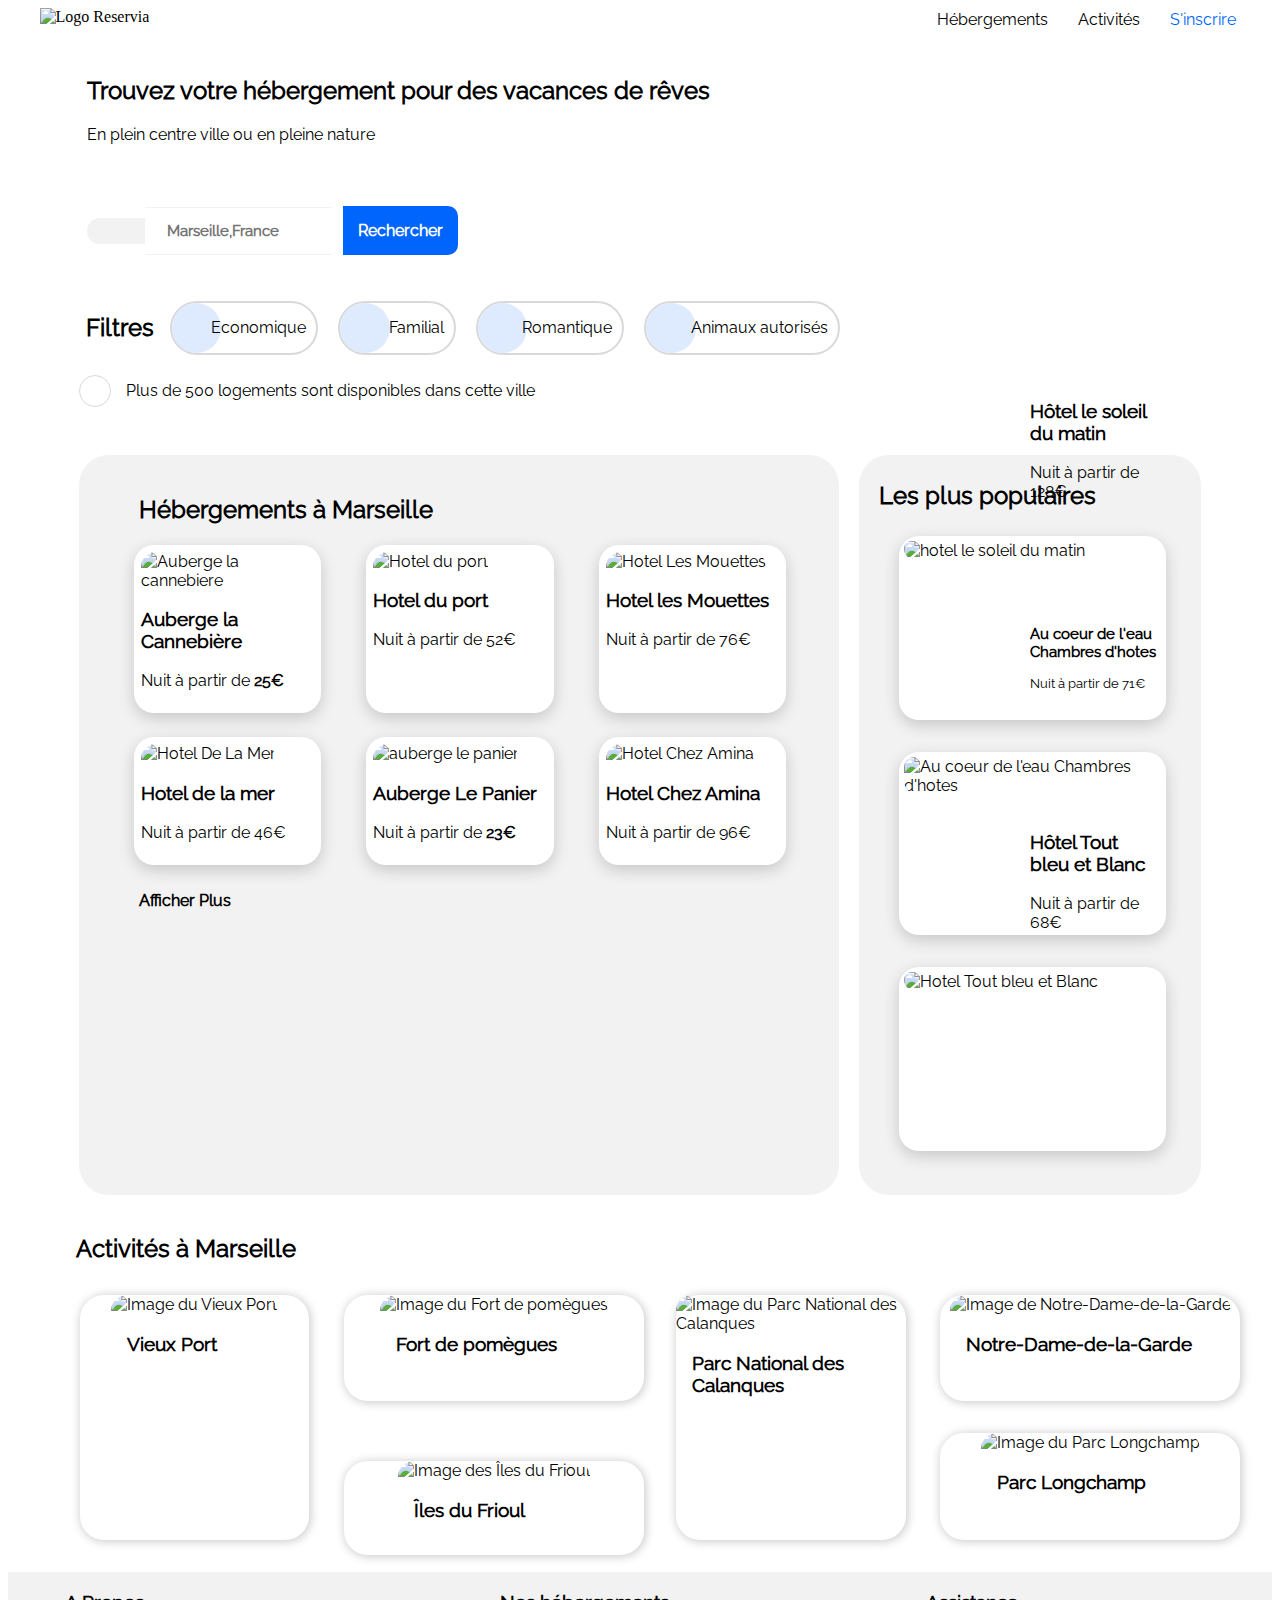
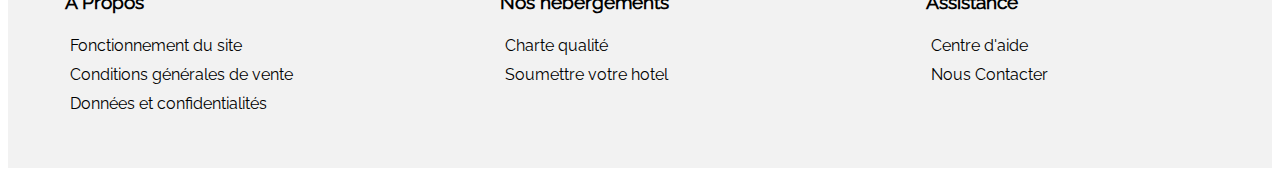
==== commit 722f91ae: "Merge pull request #11 from Mansodavy/Finition" ====
--- a/index.html
+++ b/index.html
@@ -1,5 +1,6 @@
 <!DOCTYPE html>
 <html lang="fr">
+
     <head>
     <meta charset="UTF-8">
     <meta http-equiv="X-UA-Compatible" content="IE=edge">
--- a/Style/style.css
+++ b/Style/style.css
@@ -8,7 +8,7 @@
 h4,
 h5,
 h6,
- a{
+ a,.texteanimaux,.texteeconomy,.texteFamilial,.texteRomantique{
     font-family: "Raleway", serif;
     text-decoration:none;
     color:#000000
@@ -16,13 +16,15 @@
 p {
     font-family: "Raleway", serif ;
   }
-
-/*
+ /* t* {
+color: #0f0 !important;
+outline: solid #f00 1px !important;
+}*/
+  /*
 ╔═╗╔═╗╦═╗╔╦╗╦╔═╗  ╦ ╦╔═╗╔═╗╔╦╗╔═╗╦═╗
 ╠═╝╠═╣╠╦╝ ║ ║║╣   ╠═╣║╣ ╠═╣ ║║║╣ ╠╦╝
 ╩  ╩ ╩╩╚═ ╩ ╩╚═╝  ╩ ╩╚═╝╩ ╩═╩╝╚═╝╩╚═                                     
 */
-/*Réglage du header*/
 #bloc_de_page {
   margin: auto;
   width: 95%;
@@ -737,17 +739,6 @@
   padding-left: 15px;
 }
 
-.hotel {
-  width: calc(26% - 10px);
-  background: white;
-  border-radius: 20px;
-  padding: 7px;
-  box-sizing: border-box;
-  margin: 1px 25px 23px 15px;
-  margin-left: 20px;
-  box-shadow: 0 5px 16px #0000002e;
-  color: black;
-}
 .hotel:hover
 {
   transform: scale(1.1);
@@ -774,7 +765,7 @@
 .afficherplus {
   color: black;
   padding-left: 25px;
-  padding-top: 35px;
+  padding-top: 3px;
   font-weight: bold;
 }
 /*
@@ -1660,3 +1651,95 @@
   border-top-right-radius: 1rem;
 }
 }
+  @media (min-width: 1500px) and (max-width: 1593px) /* Fixcentragegebergement */ {
+.hotel {
+    width: calc(28% - 10px);
+    background: white;
+    border-radius: 20px;
+    padding: 7px;
+    box-sizing: border-box;
+    margin: 1px 35px 23px 15px;
+        margin-left: 15px;
+    margin-left: 20px;
+    box-shadow: 0 5px 16px #0000002e;
+    color: black;
+}
+}
+  @media (min-width: 1350px) and (max-width: 1499px) /* Fixcentragegebergement */ {
+.hotel {
+    width: calc(28% - 10px);
+    background: white;
+    border-radius: 20px;
+    padding: 7px;
+    box-sizing: border-box;
+    margin: 1px 30px 23px 15px;
+        margin-left: 15px;
+    margin-left: 20px;
+    box-shadow: 0 5px 16px #0000002e;
+    color: black;
+}
+}
+  @media (min-width: 1210px) and (max-width: 1349px) /* Fixcentragegebergement */ {
+.hotel {
+    width: calc(28% - 10px);
+    background: white;
+    border-radius: 20px;
+    padding: 7px;
+    box-sizing: border-box;
+    margin: 1px 25px 23px 15px;
+        margin-left: 15px;
+    margin-left: 20px;
+    box-shadow: 0 5px 16px #0000002e;
+    color: black;
+}
+}
+  @media (min-width: 1065px) and (max-width: 1209px) /* Fixcentragegebergement */ {
+.hotel {
+    width: calc(28% - 10px);
+    background: white;
+    border-radius: 20px;
+    padding: 7px;
+    box-sizing: border-box;
+    margin: 1px 20px 23px 15px;
+        margin-left: 15px;
+    margin-left: 20px;
+    box-shadow: 0 5px 16px #0000002e;
+  color: black; }
+ .afficherplus {
+    color: black;
+    padding-left: 25px;
+    padding-top: 3px;
+    font-weight: bold;
+}
+    
+    .afficherplus {
+    color: black;
+    padding-left: 25px;
+    padding-top: 3px;
+      font-weight: bold;}
+}
+  @media (min-width: 1026px) and (max-width: 1064px) /* Fixcentragegebergement */ {
+.hotel {
+    width: calc(28% - 10px);
+    background: white;
+    border-radius: 20px;
+    padding: 7px;
+    box-sizing: border-box;
+    margin: 1px 15px 23px 15px;
+        margin-left: 15px;
+    margin-left: 20px;
+    box-shadow: 0 5px 16px #0000002e;
+  color: black; }
+ .afficherplus {
+    color: black;
+    padding-left: 25px;
+    padding-top: 3px;
+    font-weight: bold;
+}
+    
+    .afficherplus {
+    color: black;
+    padding-left: 25px;
+    padding-top: 3px;
+      font-weight: bold;}
+}
--- a/Style/smartphone.css
+++ b/Style/smartphone.css
@@ -11,16 +11,23 @@
   max-width: 90%;
   font-weight: bold;
 }
-
+a,.texteanimaux,.texteeconomy,.texteFamilial,.texteRomantique{
+  font-family: "Raleway", serif;
+  text-decoration:none;
+  color:#000000
+}
 h3 {
   font-size: 16px;
 }
-
+::-webkit-scrollbar{
+  display: none;
+}
 /*
 ╔═╗╔═╗╦═╗╔╦╗╦╔═╗  ╦ ╦╔═╗╔═╗╔╦╗╔═╗╦═╗
 ╠═╝╠═╣╠╦╝ ║ ║║╣   ╠═╣║╣ ╠═╣ ║║║╣ ╠╦╝
 ╩  ╩ ╩╩╚═ ╩ ╩╚═╝  ╩ ╩╚═╝╩ ╩═╩╝╚═╝╩╚═                                     
 */
+
 #bloc_de_page {
   width: 100%;
   height: 100%;
@@ -50,10 +57,10 @@
 }
 
 /* HEADER MENU */
-.inscrire {
+.inscrire{
   position: absolute;
   top: 35px;
-  right: -10px;
+  right: -0px;
 }
 .heberg {
   position: absolute;
@@ -586,12 +593,10 @@
 */
 .Footer
 {
-background-color: #f2f2f2;
-
-display:flex;
-flex-direction: column;
-width: 111%;
-margin-left:-20px;
+  background-color: #f2f2f2;
+  display: flex;
+  flex-direction: column;
+  max-width: 100%;
 }
 .interieurFooter3
 {
--- a/Style/tablette.css
+++ b/Style/tablette.css
@@ -1,6 +1,15 @@
 @media (min-width: 768px) and (max-width: 1024px) /* Tabblette */ {
-        /* PARAMETRES GENERAUX */    
-  h2 {
+        /* PARAMETRES GENERAUX */   
+        ::-webkit-scrollbar{
+          display: none;
+        } 
+        
+  a,.texteanimaux,.texteeconomy,.texteFamilial,.texteRomantique{
+    font-family: "Raleway", serif;
+    text-decoration:none;
+    color:#000000
+  } 
+        h2 {
         /*font-family: 'Raleway-Semibold';*/
         font-size: 20px;
         max-width: 90%;
